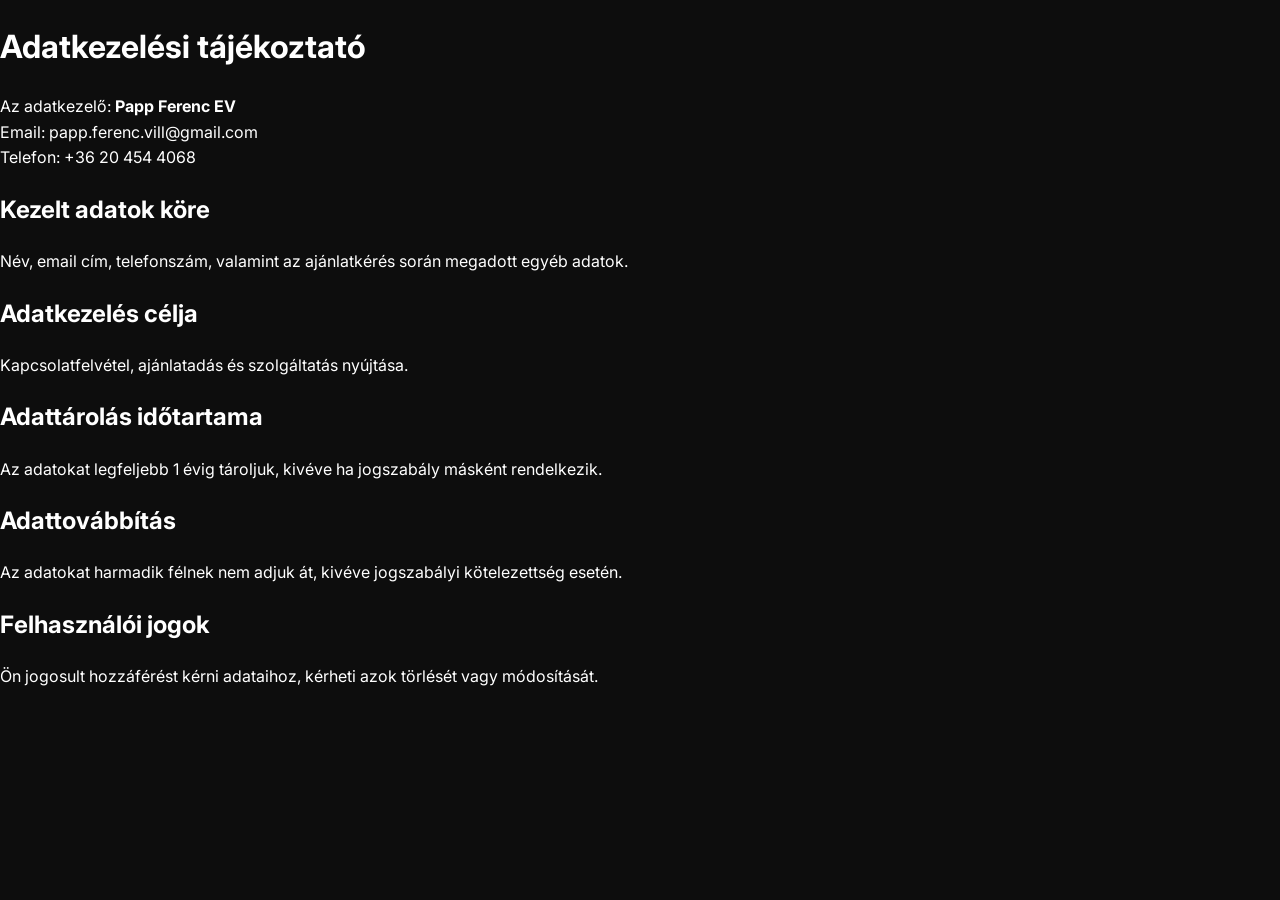
==== adatkezeles.html @ 96ec867a "Enhance adatkezeles.html with meta tags and styles Added viewport and author meta tags, and linked s" ====
<!DOCTYPE html>
<html lang="hu">
<head>
  <meta charset="UTF-8">
  <meta name="viewport" content="width=device-width, initial-scale=1.0">
  <meta name="robots" content="index, follow">
  <meta name="author" content="Papp Ferenc EV">
  <link rel="stylesheet" href="assets/style.css">
</head>

<body class="bg-black text-white p-6 max-w-4xl mx-auto">

<h1 class="text-2xl text-orange-500 mb-4">Adatkezelési tájékoztató</h1>

<p class="mb-4">
Az adatkezelő: <strong>Papp Ferenc EV</strong><br>
Email: papp.ferenc.vill@gmail.com<br>
Telefon: +36 20 454 4068
</p>

<h2 class="text-xl mt-6 mb-2">Kezelt adatok köre</h2>
<p class="mb-4">
Név, email cím, telefonszám, valamint az ajánlatkérés során megadott egyéb adatok.
</p>

<h2 class="text-xl mt-6 mb-2">Adatkezelés célja</h2>
<p class="mb-4">
Kapcsolatfelvétel, ajánlatadás és szolgáltatás nyújtása.
</p>

<h2 class="text-xl mt-6 mb-2">Adattárolás időtartama</h2>
<p class="mb-4">
Az adatokat legfeljebb 1 évig tároljuk, kivéve ha jogszabály másként rendelkezik.
</p>

<h2 class="text-xl mt-6 mb-2">Adattovábbítás</h2>
<p class="mb-4">
Az adatokat harmadik félnek nem adjuk át, kivéve jogszabályi kötelezettség esetén.
</p>

<h2 class="text-xl mt-6 mb-2">Felhasználói jogok</h2>
<p class="mb-4">
Ön jogosult hozzáférést kérni adataihoz, kérheti azok törlését vagy módosítását.
</p>

</body>
</html>
---- assets/style.css ----
@import url('https://fonts.googleapis.com/css2?family=Inter:wght@300;400;600;700&display=swap');

:root {
  --bg: #0d0d0d;
  --panel: #111111;
  --panel-2: #1f1f1f;
  --border: #2a2a2a;
  --text: #ffffff;
  --muted: #b3b3b3;
  --primary: #ff6a00;
  --primary-hover: #e55f00;
  --success: #22c55e;
  --danger: #ef4444;
}

* {
  box-sizing: border-box;
}

html {
  scroll-behavior: smooth;
}

body {
  margin: 0;
  font-family: 'Inter', sans-serif;
  background: var(--bg);
  color: var(--text);
  line-height: 1.6;
}

a {
  color: inherit;
  text-decoration: none;
  transition: 0.2s ease;
}

a:hover {
  color: var(--primary);
}

img {
  max-width: 100%;
  display: block;
}

.container {
  width: min(1100px, 92%);
  margin: 0 auto;
}

.topbar {
  background: #000;
  border-bottom: 1px solid var(--border);
  font-size: 14px;
  padding: 10px 0;
}

.topbar-inner {
  display: flex;
  justify-content: space-between;
  gap: 12px;
  align-items: center;
}

.navbar {
  position: sticky;
  top: 0;
  z-index: 1000;
  background: var(--panel);
  border-bottom: 1px solid var(--border);
  transition: 0.3s ease;
}

.navbar.scrolled {
  box-shadow: 0 8px 24px rgba(0,0,0,0.35);
}

.nav-inner {
  display: flex;
  align-items: center;
  justify-content: space-between;
  padding: 16px 0;
}

.logo {
  color: var(--primary);
  font-weight: 700;
  font-size: 20px;
}

.desktop-menu {
  display: flex;
  gap: 22px;
  align-items: center;
}

.desktop-menu a.active {
  color: var(--primary);
  font-weight: 600;
}

.mobile-toggle {
  display: none;
  font-size: 28px;
  background: none;
  border: none;
  color: var(--text);
  cursor: pointer;
}

.mobile-menu {
  display: none;
  flex-direction: column;
  gap: 14px;
  padding: 16px 0 22px;
  border-top: 1px solid var(--border);
}

.mobile-menu.open {
  display: flex;
}

.mobile-menu a.active {
  color: var(--primary);
  font-weight: 600;
}

.btn {
  display: inline-block;
  padding: 12px 20px;
  border-radius: 10px;
  font-weight: 600;
  transition: 0.2s ease;
  cursor: pointer;
  border: none;
}

.btn-primary {
  background: var(--primary);
  color: #fff;
}

.btn-primary:hover {
  background: var(--primary-hover);
  color: #fff;
}

.btn-outline {
  border: 1px solid var(--primary);
  color: #fff;
}

.btn-outline:hover {
  background: rgba(255,106,0,0.08);
  color: #fff;
}

.hero {
  padding: 60px 0;
  text-align: center;
}

.hero h1 {
  font-size: clamp(32px, 6vw, 56px);
  line-height: 1.1;
  margin: 0 0 16px;
  color: var(--primary);
}

.hero p {
  color: var(--muted);
  max-width: 760px;
  margin: 0 auto 24px;
}

.section {
  padding: 48px 0;
}

.section-title {
  font-size: clamp(26px, 4vw, 38px);
  margin: 0 0 18px;
  color: var(--primary);
}

.section-subtitle {
  color: var(--muted);
  margin: 0 0 24px;
}

.grid-3 {
  display: grid;
  grid-template-columns: repeat(3, 1fr);
  gap: 20px;
}

.grid-2 {
  display: grid;
  grid-template-columns: repeat(2, 1fr);
  gap: 20px;
}

.card {
  background: var(--panel-2);
  border: 1px solid var(--border);
  border-radius: 16px;
  padding: 22px;
  transition: 0.25s ease;
}

.card:hover {
  transform: translateY(-4px);
}

.card h3 {
  margin-top: 0;
  margin-bottom: 10px;
}

.card p {
  color: var(--muted);
  margin: 0;
}

.cta-box {
  background: var(--panel);
  border: 1px solid var(--border);
  border-radius: 20px;
  padding: 28px;
  text-align: center;
}

.embed-map {
  width: 100%;
  min-height: 340px;
  border: 0;
  border-radius: 18px;
}

.form-wrap {
  background: var(--panel);
  border: 1px solid var(--border);
  border-radius: 20px;
  padding: 28px;
}

.form-grid-2 {
  display: grid;
  grid-template-columns: repeat(2, 1fr);
  gap: 16px;
}

label {
  display: block;
  font-size: 14px;
  margin-bottom: 8px;
  color: #d1d1d1;
}

input, select, textarea {
  width: 100%;
  padding: 14px;
  background: #000;
  border: 1px solid #333;
  border-radius: 12px;
  color: #fff;
  font-family: inherit;
  font-size: 15px;
}

input:focus, select:focus, textarea:focus {
  outline: none;
  border-color: var(--primary);
  box-shadow: 0 0 0 1px var(--primary);
}

textarea {
  min-height: 140px;
  resize: vertical;
}

.helper {
  font-size: 12px;
  color: #8f8f8f;
  margin-top: 6px;
}

.notice {
  margin-top: 18px;
  padding: 18px;
  border-radius: 16px;
  border: 1px solid transparent;
  display: none;
}

.notice.success {
  background: rgba(34,197,94,0.08);
  border-color: rgba(34,197,94,0.35);
  color: #bbf7d0;
}

.notice.error {
  background: rgba(239,68,68,0.08);
  border-color: rgba(239,68,68,0.35);
  color: #fecaca;
}

.footer {
  margin-top: 40px;
  background: #000;
  border-top: 1px solid var(--border);
  padding: 28px 0;
  color: #9f9f9f;
  font-size: 14px;
}

.footer-inner {
  display: flex;
  justify-content: space-between;
  gap: 16px;
  flex-wrap: wrap;
}

.footer-links {
  display: flex;
  gap: 18px;
  flex-wrap: wrap;
}

.floating-call {
  position: fixed;
  right: 18px;
  bottom: 18px;
  width: 58px;
  height: 58px;
  border-radius: 999px;
  background: var(--primary);
  color: #fff;
  display: none;
  align-items: center;
  justify-content: center;
  font-size: 24px;
  z-index: 1200;
  box-shadow: 0 8px 20px rgba(0,0,0,0.35);
}

.cookie-banner {
  position: fixed;
  left: 0;
  right: 0;
  bottom: 0;
  background: #000;
  border-top: 1px solid var(--border);
  padding: 18px;
  z-index: 1300;
  display: none;
}

.cookie-inner {
  width: min(1100px, 92%);
  margin: 0 auto;
  display: flex;
  justify-content: space-between;
  gap: 18px;
  align-items: center;
  flex-wrap: wrap;
}

.cookie-actions {
  display: flex;
  gap: 10px;
  flex-wrap: wrap;
}

.cookie-modal {
  position: fixed;
  inset: 0;
  background: rgba(0,0,0,0.75);
  display: none;
  align-items: center;
  justify-content: center;
  z-index: 1400;
  padding: 18px;
}

.cookie-modal.open {
  display: flex;
}

.cookie-modal-box {
  width: min(480px, 100%);
  background: var(--panel);
  border: 1px solid var(--border);
  border-radius: 18px;
  padding: 24px;
}

.accordion-item {
  background: var(--panel-2);
  border: 1px solid var(--border);
  border-radius: 16px;
  overflow: hidden;
  margin-bottom: 14px;
}

.accordion-trigger {
  width: 100%;
  text-align: left;
  background: transparent;
  color: #fff;
  border: none;
  padding: 18px 20px;
  font-size: 17px;
  font-weight: 600;
  cursor: pointer;
}

.accordion-content {
  display: none;
  padding: 0 20px 18px;
  color: var(--muted);
}

.accordion-item.open .accordion-content {
  display: block;
}

.article {
  width: min(850px, 92%);
  margin: 0 auto;
  padding: 42px 0;
}

.article h1, .article h2 {
  color: var(--primary);
}

.fade-in {
  opacity: 0;
  transform: translateY(18px);
  transition: 0.6s ease;
}

.fade-in.visible {
  opacity: 1;
  transform: translateY(0);
}

@media (max-width: 900px) {
  .grid-3, .grid-2, .form-grid-2 {
    grid-template-columns: 1fr;
  }

  .desktop-menu {
    display: none;
  }

  .mobile-toggle {
    display: inline-block;
  }

  .floating-call {
    display: flex;
  }

  .topbar-inner,
  .footer-inner {
    flex-direction: column;
    align-items: flex-start;
  }
}
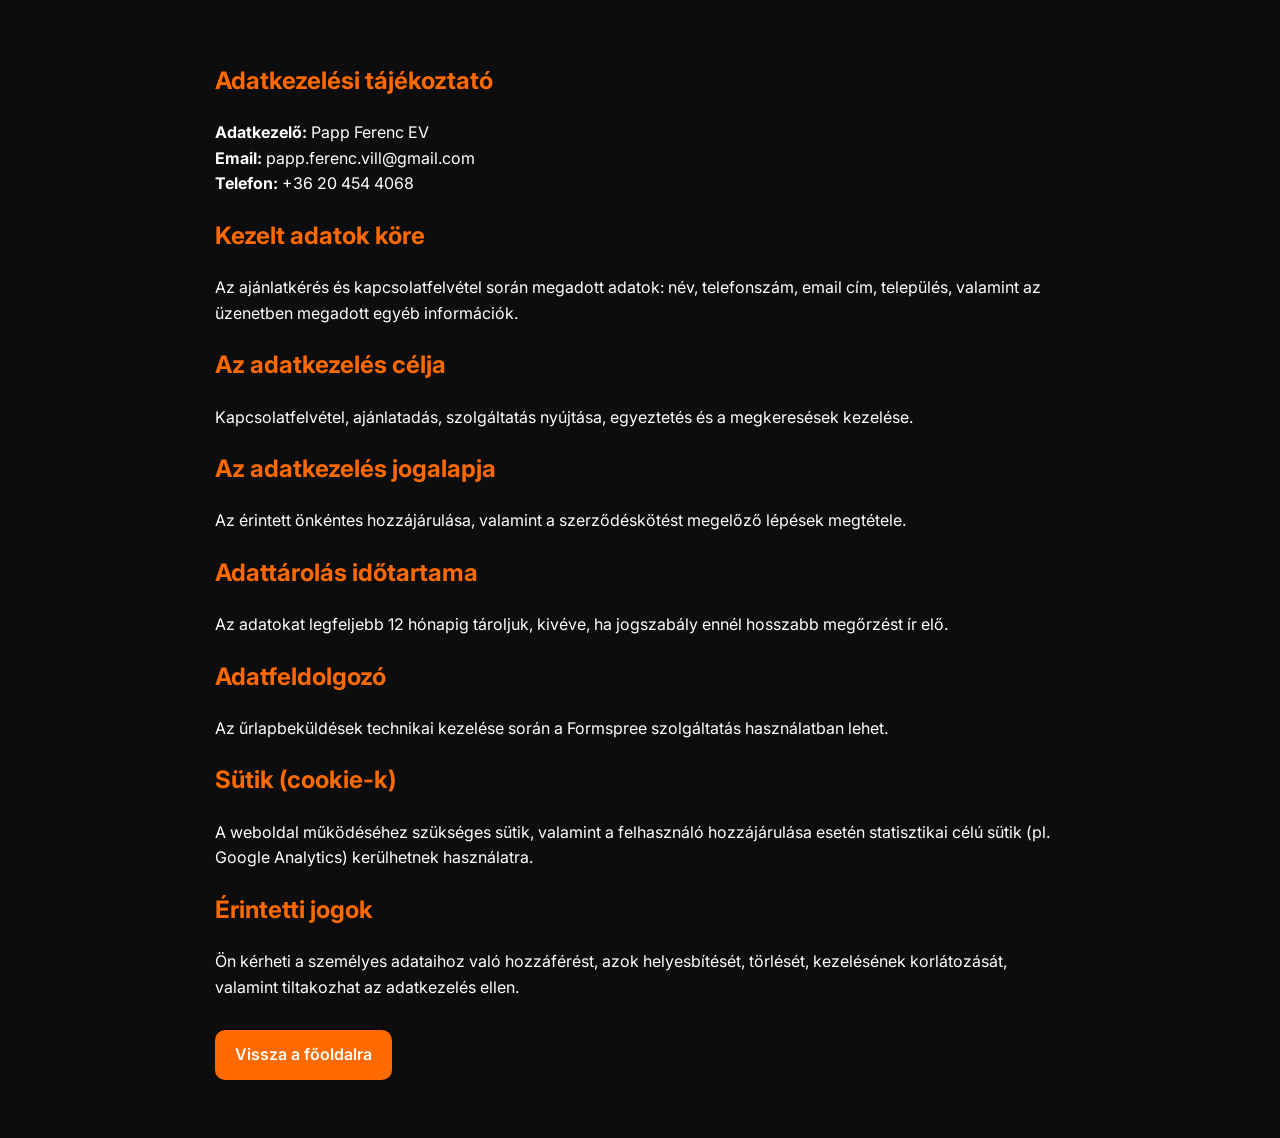
==== commit 64a2f16e: "Add files via upload" ====
--- a/adatkezeles.html
+++ b/adatkezeles.html
@@ -1,47 +1,44 @@
 <!DOCTYPE html>
 <html lang="hu">
 <head>
-  <meta charset="UTF-8">
-  <meta name="viewport" content="width=device-width, initial-scale=1.0">
-  <meta name="robots" content="index, follow">
-  <meta name="author" content="Papp Ferenc EV">
+  <meta charset="UTF-8"><meta name="viewport" content="width=device-width, initial-scale=1.0">
+  <title>Adatkezelési tájékoztató - Papp Ferenc EV</title>
+  <meta name="robots" content="index, follow"><meta name="author" content="Papp Ferenc EV">
   <link rel="stylesheet" href="assets/style.css">
 </head>
+<body>
 
-<body class="bg-black text-white p-6 max-w-4xl mx-auto">
+<section class="article">
+  <h1>Adatkezelési tájékoztató</h1>
 
-<h1 class="text-2xl text-orange-500 mb-4">Adatkezelési tájékoztató</h1>
+  <p><strong>Adatkezelő:</strong> Papp Ferenc EV<br>
+  <strong>Email:</strong> papp.ferenc.vill@gmail.com<br>
+  <strong>Telefon:</strong> +36 20 454 4068</p>
 
-<p class="mb-4">
-Az adatkezelő: <strong>Papp Ferenc EV</strong><br>
-Email: papp.ferenc.vill@gmail.com<br>
-Telefon: +36 20 454 4068
-</p>
+  <h2>Kezelt adatok köre</h2>
+  <p>Az ajánlatkérés és kapcsolatfelvétel során megadott adatok: név, telefonszám, email cím, település, valamint az üzenetben megadott egyéb információk.</p>
 
-<h2 class="text-xl mt-6 mb-2">Kezelt adatok köre</h2>
-<p class="mb-4">
-Név, email cím, telefonszám, valamint az ajánlatkérés során megadott egyéb adatok.
-</p>
+  <h2>Az adatkezelés célja</h2>
+  <p>Kapcsolatfelvétel, ajánlatadás, szolgáltatás nyújtása, egyeztetés és a megkeresések kezelése.</p>
 
-<h2 class="text-xl mt-6 mb-2">Adatkezelés célja</h2>
-<p class="mb-4">
-Kapcsolatfelvétel, ajánlatadás és szolgáltatás nyújtása.
-</p>
+  <h2>Az adatkezelés jogalapja</h2>
+  <p>Az érintett önkéntes hozzájárulása, valamint a szerződéskötést megelőző lépések megtétele.</p>
 
-<h2 class="text-xl mt-6 mb-2">Adattárolás időtartama</h2>
-<p class="mb-4">
-Az adatokat legfeljebb 1 évig tároljuk, kivéve ha jogszabály másként rendelkezik.
-</p>
+  <h2>Adattárolás időtartama</h2>
+  <p>Az adatokat legfeljebb 12 hónapig tároljuk, kivéve, ha jogszabály ennél hosszabb megőrzést ír elő.</p>
 
-<h2 class="text-xl mt-6 mb-2">Adattovábbítás</h2>
-<p class="mb-4">
-Az adatokat harmadik félnek nem adjuk át, kivéve jogszabályi kötelezettség esetén.
-</p>
+  <h2>Adatfeldolgozó</h2>
+  <p>Az űrlapbeküldések technikai kezelése során a Formspree szolgáltatás használatban lehet.</p>
 
-<h2 class="text-xl mt-6 mb-2">Felhasználói jogok</h2>
-<p class="mb-4">
-Ön jogosult hozzáférést kérni adataihoz, kérheti azok törlését vagy módosítását.
-</p>
+  <h2>Sütik (cookie-k)</h2>
+  <p>A weboldal működéséhez szükséges sütik, valamint a felhasználó hozzájárulása esetén statisztikai célú sütik (pl. Google Analytics) kerülhetnek használatra.</p>
 
+  <h2>Érintetti jogok</h2>
+  <p>Ön kérheti a személyes adataihoz való hozzáférést, azok helyesbítését, törlését, kezelésének korlátozását, valamint tiltakozhat az adatkezelés ellen.</p>
+
+  <p style="margin-top:30px;"><a href="index.html" class="btn btn-primary">Vissza a főoldalra</a></p>
+</section>
+
+<script src="assets/main.js"></script>
 </body>
-</html>
+</html>
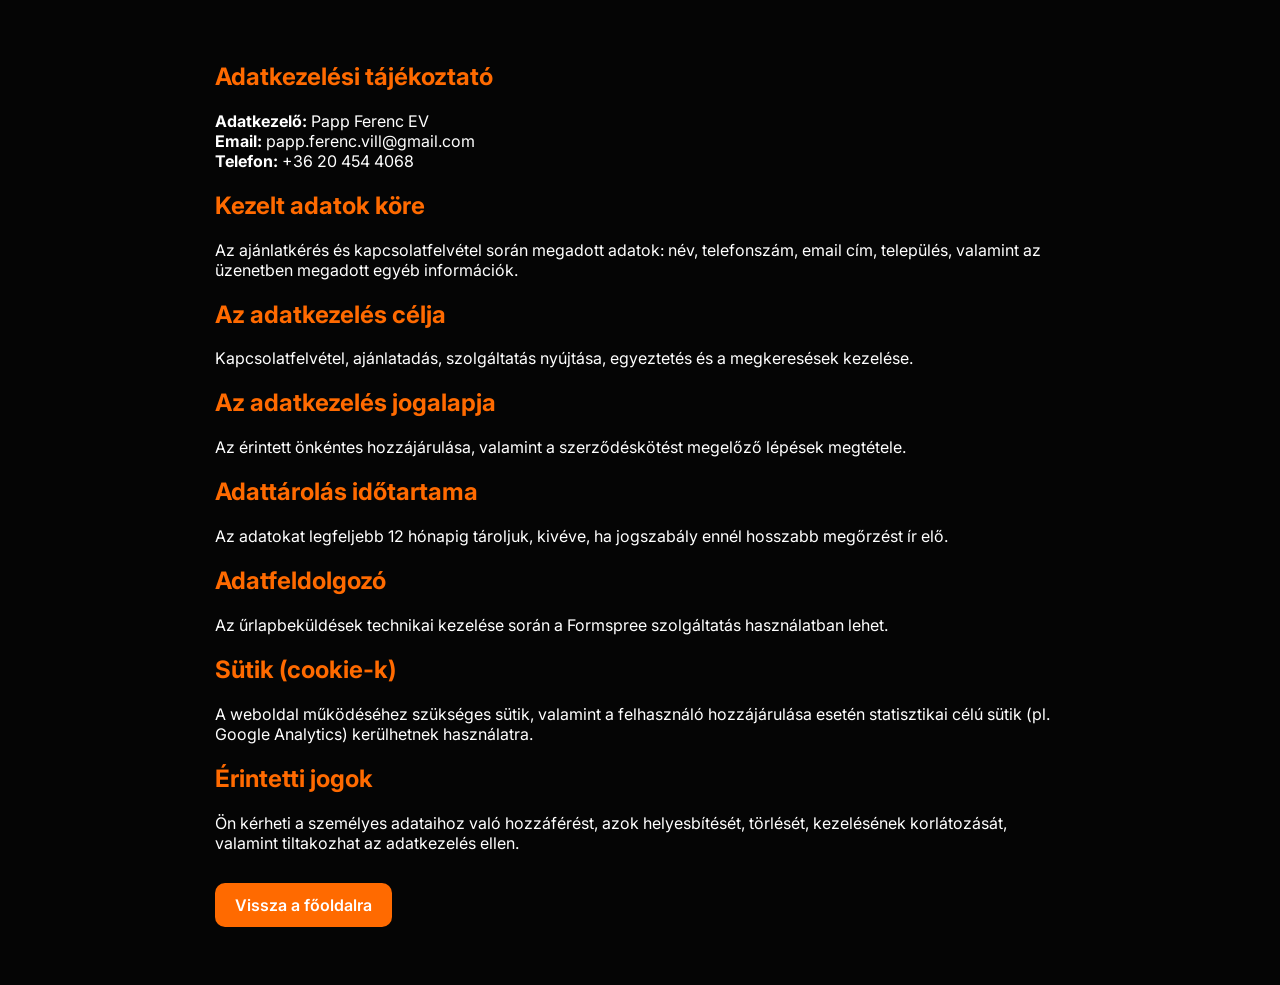
==== commit 00d2a183: "Update adatkezeles.html" ====
--- a/adatkezeles.html
+++ b/adatkezeles.html
@@ -4,7 +4,8 @@
   <meta charset="UTF-8"><meta name="viewport" content="width=device-width, initial-scale=1.0">
   <title>Adatkezelési tájékoztató - Papp Ferenc EV</title>
   <meta name="robots" content="index, follow"><meta name="author" content="Papp Ferenc EV">
-  <link rel="stylesheet" href="assets/style.css">
+  <link rel="stylesheet" href="assets/style.css">
+    <link rel="canonical" href="https://SAJATDOMAIN.HU/">
 </head>
 <body>
 
--- a/assets/style.css
+++ b/assets/style.css
@@ -24,9 +24,27 @@
 body {
   margin: 0;
   font-family: 'Inter', sans-serif;
-  background: var(--bg);
-  color: var(--text);
-  line-height: 1.6;
+  background: #050505;
+  color: #ffffff;
+  position: relative;
+}
+
+/* TELJES OLDAL HÁTTÉRKÉP */
+.site-background {
+  position: fixed;
+  inset: 0;
+  z-index: -2;
+  background: url("assets/img/villanyszereles-hatter.jpg") center center / cover no-repeat;
+  opacity: 0.20; /* EZT ÁLLÍTSD: 0.12 - 0.22 között ideális */
+}
+
+/* SÖTÉT OVERLAY A JOBB OLVASHATÓSÁGÉRT */
+.site-background::after {
+  content: "";
+  position: absolute;
+  inset: 0;
+  background: rgba(0, 0, 0, 0.78); /* 0.72 - 0.82 között nagyon jó */
+  z-index: -1;
 }
 
 a {
@@ -468,5 +486,12 @@
   .footer-inner {
     flex-direction: column;
     align-items: flex-start;
-  }
-}
+  }
+  
+  @media (max-width: 600px) {
+  .topbar-contact-email {
+    display: none;
+  }
+}
+
+}
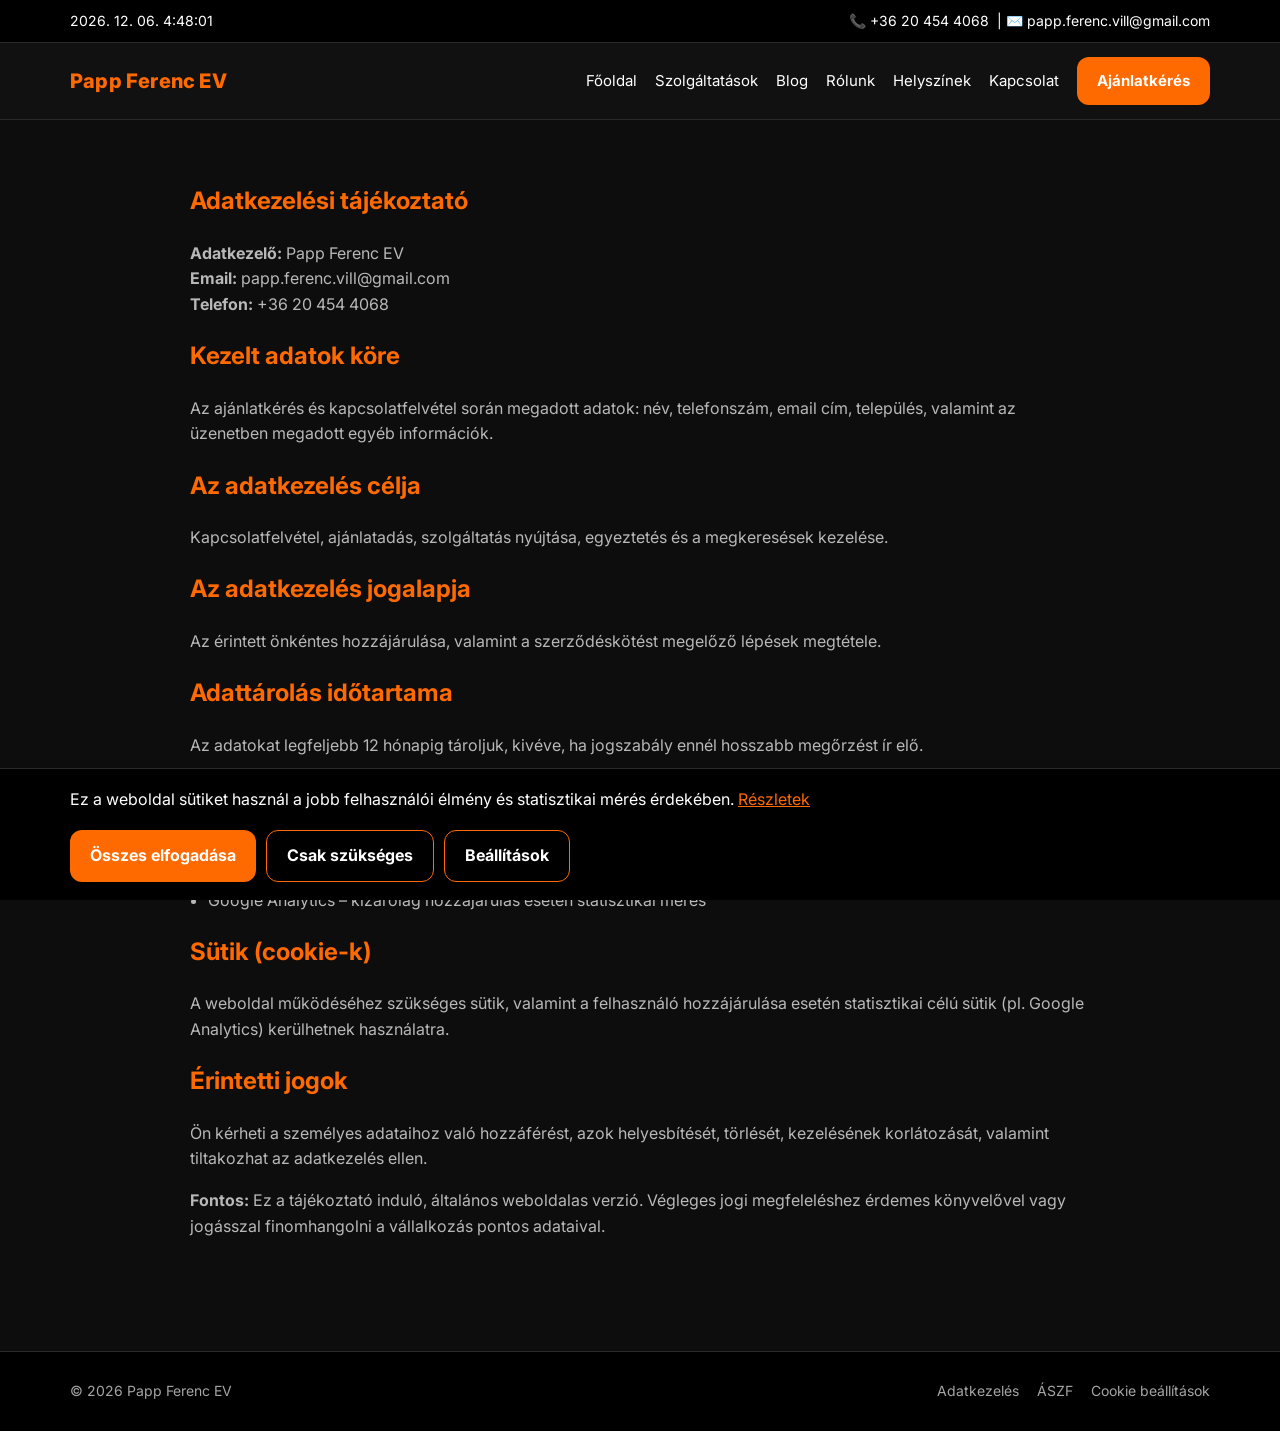
==== commit e01857d7: "Update adatkezeles.html" ====
--- a/adatkezeles.html
+++ b/adatkezeles.html
@@ -1,45 +1,129 @@
-<!DOCTYPE html>
-<html lang="hu">
-<head>
-  <meta charset="UTF-8"><meta name="viewport" content="width=device-width, initial-scale=1.0">
-  <title>Adatkezelési tájékoztató - Papp Ferenc EV</title>
-  <meta name="robots" content="index, follow"><meta name="author" content="Papp Ferenc EV">
+<!DOCTYPE html>
+<html lang="hu">
+<head>
+  <meta charset="UTF-8">
+  <meta name="viewport" content="width=device-width, initial-scale=1.0">
+  <title>Adatkezelési tájékoztató - Papp Ferenc EV</title>
+  <meta name="robots" content="index, follow">
+  <meta name="author" content="Papp Ferenc EV">
+  <link rel="canonical" href="https://SAJATDOMAIN.HU/adatkezeles.html">
+  <link rel="icon" type="image/png" href="assets/favicon.png">
   <link rel="stylesheet" href="assets/style.css">
-    <link rel="canonical" href="https://SAJATDOMAIN.HU/">
-</head>
-<body>
-
-<section class="article">
-  <h1>Adatkezelési tájékoztató</h1>
-
-  <p><strong>Adatkezelő:</strong> Papp Ferenc EV<br>
-  <strong>Email:</strong> papp.ferenc.vill@gmail.com<br>
-  <strong>Telefon:</strong> +36 20 454 4068</p>
-
-  <h2>Kezelt adatok köre</h2>
-  <p>Az ajánlatkérés és kapcsolatfelvétel során megadott adatok: név, telefonszám, email cím, település, valamint az üzenetben megadott egyéb információk.</p>
-
-  <h2>Az adatkezelés célja</h2>
-  <p>Kapcsolatfelvétel, ajánlatadás, szolgáltatás nyújtása, egyeztetés és a megkeresések kezelése.</p>
-
-  <h2>Az adatkezelés jogalapja</h2>
-  <p>Az érintett önkéntes hozzájárulása, valamint a szerződéskötést megelőző lépések megtétele.</p>
-
-  <h2>Adattárolás időtartama</h2>
-  <p>Az adatokat legfeljebb 12 hónapig tároljuk, kivéve, ha jogszabály ennél hosszabb megőrzést ír elő.</p>
-
-  <h2>Adatfeldolgozó</h2>
-  <p>Az űrlapbeküldések technikai kezelése során a Formspree szolgáltatás használatban lehet.</p>
-
-  <h2>Sütik (cookie-k)</h2>
-  <p>A weboldal működéséhez szükséges sütik, valamint a felhasználó hozzájárulása esetén statisztikai célú sütik (pl. Google Analytics) kerülhetnek használatra.</p>
-
-  <h2>Érintetti jogok</h2>
-  <p>Ön kérheti a személyes adataihoz való hozzáférést, azok helyesbítését, törlését, kezelésének korlátozását, valamint tiltakozhat az adatkezelés ellen.</p>
-
-  <p style="margin-top:30px;"><a href="index.html" class="btn btn-primary">Vissza a főoldalra</a></p>
-</section>
-
-<script src="assets/main.js"></script>
-</body>
+</head>
+<body>
+
+<header class="topbar">
+  <div class="container topbar-inner">
+    <div id="datetime"></div>
+    <div class="topbar-contact">
+      <span>📞 <a href="tel:+36204544068">+36 20 454 4068</a></span>
+      <span class="topbar-contact-email">| ✉️ <a href="mailto:papp.ferenc.vill@gmail.com">papp.ferenc.vill@gmail.com</a></span>
+    </div>
+  </div>
+</header>
+
+<nav class="navbar" id="navbar">
+  <div class="container nav-inner">
+    <a href="index.html" class="logo">Papp Ferenc EV</a>
+    <div class="desktop-menu">
+      <a href="index.html">Főoldal</a>
+      <a href="szolgaltatasok.html">Szolgáltatások</a>
+      <a href="blog.html">Blog</a>
+      <a href="rolunk.html">Rólunk</a>
+      <a href="helyszinek.html">Helyszínek</a>
+      <a href="kapcsolat.html">Kapcsolat</a>
+      <a href="ajanlatkeres.html" class="btn btn-primary">Ajánlatkérés</a>
+    </div>
+    <button class="mobile-toggle" id="mobileToggle" aria-label="Menü megnyitása" aria-expanded="false">☰</button>
+  </div>
+  <div class="container mobile-menu" id="mobileMenu">
+    <a href="index.html">Főoldal</a>
+    <a href="szolgaltatasok.html">Szolgáltatások</a>
+    <a href="blog.html">Blog</a>
+    <a href="rolunk.html">Rólunk</a>
+    <a href="helyszinek.html">Helyszínek</a>
+    <a href="kapcsolat.html">Kapcsolat</a>
+    <a href="ajanlatkeres.html">Ajánlatkérés</a>
+  </div>
+</nav>
+
+<section class="article">
+  <h1>Adatkezelési tájékoztató</h1>
+
+  <p><strong>Adatkezelő:</strong> Papp Ferenc EV<br>
+  <strong>Email:</strong> papp.ferenc.vill@gmail.com<br>
+  <strong>Telefon:</strong> +36 20 454 4068</p>
+
+  <h2>Kezelt adatok köre</h2>
+  <p>Az ajánlatkérés és kapcsolatfelvétel során megadott adatok: név, telefonszám, email cím, település, valamint az üzenetben megadott egyéb információk.</p>
+
+  <h2>Az adatkezelés célja</h2>
+  <p>Kapcsolatfelvétel, ajánlatadás, szolgáltatás nyújtása, egyeztetés és a megkeresések kezelése.</p>
+
+  <h2>Az adatkezelés jogalapja</h2>
+  <p>Az érintett önkéntes hozzájárulása, valamint a szerződéskötést megelőző lépések megtétele.</p>
+
+  <h2>Adattárolás időtartama</h2>
+  <p>Az adatokat legfeljebb 12 hónapig tároljuk, kivéve, ha jogszabály ennél hosszabb megőrzést ír elő.</p>
+
+  <h2>Adatfeldolgozók és technikai szolgáltatók</h2>
+  <ul>
+    <li>Formspree – az űrlapbeküldések technikai kezelése</li>
+    <li>Netlify – a weboldal tárhelye / kiszolgálása</li>
+    <li>Google Analytics – kizárólag hozzájárulás esetén statisztikai mérés</li>
+  </ul>
+
+  <h2>Sütik (cookie-k)</h2>
+  <p>A weboldal működéséhez szükséges sütik, valamint a felhasználó hozzájárulása esetén statisztikai célú sütik (pl. Google Analytics) kerülhetnek használatra.</p>
+
+  <h2>Érintetti jogok</h2>
+  <p>Ön kérheti a személyes adataihoz való hozzáférést, azok helyesbítését, törlését, kezelésének korlátozását, valamint tiltakozhat az adatkezelés ellen.</p>
+
+  <p><strong>Fontos:</strong> Ez a tájékoztató induló, általános weboldalas verzió. Végleges jogi megfeleléshez érdemes könyvelővel vagy jogásszal finomhangolni a vállalkozás pontos adataival.</p>
+</section>
+
+<footer class="footer">
+  <div class="container footer-inner">
+    <div>© 2026 Papp Ferenc EV</div>
+    <div class="footer-links">
+      <a href="adatkezeles.html">Adatkezelés</a>
+      <a href="aszf.html">ÁSZF</a>
+      <a href="#" onclick="openCookieSettings(); return false;">Cookie beállítások</a>
+    </div>
+  </div>
+</footer>
+
+<a href="tel:+36204544068" class="floating-call" aria-label="Hívás">📞</a>
+
+<div class="cookie-banner" id="cookieBanner">
+  <div class="cookie-inner">
+    <div>
+      Ez a weboldal sütiket használ a jobb felhasználói élmény és statisztikai mérés érdekében.
+      <a href="adatkezeles.html" style="color:#ff6a00;text-decoration:underline;">Részletek</a>
+    </div>
+    <div class="cookie-actions">
+      <button class="btn btn-primary" onclick="acceptAllCookies()">Összes elfogadása</button>
+      <button class="btn btn-outline" onclick="acceptNecessaryCookies()">Csak szükséges</button>
+      <button class="btn btn-outline" onclick="openCookieSettings()">Beállítások</button>
+    </div>
+  </div>
+</div>
+
+<div class="cookie-modal" id="cookieModal">
+  <div class="cookie-modal-box">
+    <h2 class="section-title" style="font-size:28px; margin-bottom:10px;">Cookie beállítások</h2>
+    <div style="display:flex; justify-content:space-between; margin-bottom:12px;">
+      <span>Szükséges</span>
+      <input type="checkbox" checked disabled>
+    </div>
+    <div style="display:flex; justify-content:space-between; margin-bottom:20px;">
+      <span>Statisztikai (Google Analytics)</span>
+      <input type="checkbox" id="analyticsConsent">
+    </div>
+    <button class="btn btn-primary" style="width:100%;" onclick="saveCookieSettings()">Mentés</button>
+  </div>
+</div>
+
+<script src="assets/main.js"></script>
+</body>
 </html>
--- a/assets/style.css
+++ b/assets/style.css
@@ -1,497 +1,622 @@
-@import url('https://fonts.googleapis.com/css2?family=Inter:wght@300;400;600;700&display=swap');
-
-:root {
-  --bg: #0d0d0d;
-  --panel: #111111;
-  --panel-2: #1f1f1f;
-  --border: #2a2a2a;
-  --text: #ffffff;
-  --muted: #b3b3b3;
-  --primary: #ff6a00;
-  --primary-hover: #e55f00;
-  --success: #22c55e;
-  --danger: #ef4444;
-}
-
-* {
-  box-sizing: border-box;
-}
-
-html {
-  scroll-behavior: smooth;
-}
-
-body {
-  margin: 0;
-  font-family: 'Inter', sans-serif;
-  background: #050505;
-  color: #ffffff;
-  position: relative;
-}
-
-/* TELJES OLDAL HÁTTÉRKÉP */
-.site-background {
-  position: fixed;
-  inset: 0;
-  z-index: -2;
-  background: url("assets/img/villanyszereles-hatter.jpg") center center / cover no-repeat;
-  opacity: 0.20; /* EZT ÁLLÍTSD: 0.12 - 0.22 között ideális */
-}
-
-/* SÖTÉT OVERLAY A JOBB OLVASHATÓSÁGÉRT */
-.site-background::after {
-  content: "";
-  position: absolute;
-  inset: 0;
-  background: rgba(0, 0, 0, 0.78); /* 0.72 - 0.82 között nagyon jó */
-  z-index: -1;
-}
-
-a {
-  color: inherit;
-  text-decoration: none;
-  transition: 0.2s ease;
-}
-
-a:hover {
-  color: var(--primary);
-}
-
-img {
-  max-width: 100%;
-  display: block;
-}
-
-.container {
-  width: min(1100px, 92%);
-  margin: 0 auto;
-}
-
-.topbar {
-  background: #000;
-  border-bottom: 1px solid var(--border);
-  font-size: 14px;
-  padding: 10px 0;
-}
-
-.topbar-inner {
-  display: flex;
-  justify-content: space-between;
-  gap: 12px;
-  align-items: center;
-}
-
-.navbar {
-  position: sticky;
-  top: 0;
-  z-index: 1000;
-  background: var(--panel);
-  border-bottom: 1px solid var(--border);
-  transition: 0.3s ease;
-}
-
-.navbar.scrolled {
-  box-shadow: 0 8px 24px rgba(0,0,0,0.35);
-}
-
-.nav-inner {
-  display: flex;
-  align-items: center;
-  justify-content: space-between;
-  padding: 16px 0;
-}
-
-.logo {
-  color: var(--primary);
-  font-weight: 700;
-  font-size: 20px;
-}
-
-.desktop-menu {
-  display: flex;
-  gap: 22px;
-  align-items: center;
-}
-
-.desktop-menu a.active {
-  color: var(--primary);
-  font-weight: 600;
-}
-
-.mobile-toggle {
-  display: none;
-  font-size: 28px;
-  background: none;
-  border: none;
-  color: var(--text);
-  cursor: pointer;
-}
-
-.mobile-menu {
-  display: none;
-  flex-direction: column;
-  gap: 14px;
-  padding: 16px 0 22px;
-  border-top: 1px solid var(--border);
-}
-
-.mobile-menu.open {
-  display: flex;
-}
-
-.mobile-menu a.active {
-  color: var(--primary);
-  font-weight: 600;
-}
-
-.btn {
-  display: inline-block;
-  padding: 12px 20px;
-  border-radius: 10px;
-  font-weight: 600;
-  transition: 0.2s ease;
-  cursor: pointer;
-  border: none;
-}
-
-.btn-primary {
-  background: var(--primary);
-  color: #fff;
-}
-
-.btn-primary:hover {
-  background: var(--primary-hover);
-  color: #fff;
-}
-
-.btn-outline {
-  border: 1px solid var(--primary);
-  color: #fff;
-}
-
-.btn-outline:hover {
-  background: rgba(255,106,0,0.08);
-  color: #fff;
-}
-
-.hero {
-  padding: 60px 0;
-  text-align: center;
-}
-
-.hero h1 {
-  font-size: clamp(32px, 6vw, 56px);
-  line-height: 1.1;
-  margin: 0 0 16px;
-  color: var(--primary);
-}
-
-.hero p {
-  color: var(--muted);
-  max-width: 760px;
-  margin: 0 auto 24px;
-}
-
-.section {
-  padding: 48px 0;
-}
-
-.section-title {
-  font-size: clamp(26px, 4vw, 38px);
-  margin: 0 0 18px;
-  color: var(--primary);
-}
-
-.section-subtitle {
-  color: var(--muted);
-  margin: 0 0 24px;
-}
-
-.grid-3 {
-  display: grid;
-  grid-template-columns: repeat(3, 1fr);
-  gap: 20px;
-}
-
-.grid-2 {
-  display: grid;
-  grid-template-columns: repeat(2, 1fr);
-  gap: 20px;
-}
-
-.card {
-  background: var(--panel-2);
-  border: 1px solid var(--border);
-  border-radius: 16px;
-  padding: 22px;
-  transition: 0.25s ease;
-}
-
-.card:hover {
-  transform: translateY(-4px);
-}
-
-.card h3 {
-  margin-top: 0;
-  margin-bottom: 10px;
-}
-
-.card p {
-  color: var(--muted);
-  margin: 0;
-}
-
-.cta-box {
-  background: var(--panel);
-  border: 1px solid var(--border);
-  border-radius: 20px;
-  padding: 28px;
-  text-align: center;
-}
-
-.embed-map {
-  width: 100%;
-  min-height: 340px;
-  border: 0;
-  border-radius: 18px;
-}
-
-.form-wrap {
-  background: var(--panel);
-  border: 1px solid var(--border);
-  border-radius: 20px;
-  padding: 28px;
-}
-
-.form-grid-2 {
-  display: grid;
-  grid-template-columns: repeat(2, 1fr);
-  gap: 16px;
-}
-
-label {
-  display: block;
-  font-size: 14px;
-  margin-bottom: 8px;
-  color: #d1d1d1;
-}
-
-input, select, textarea {
-  width: 100%;
-  padding: 14px;
-  background: #000;
-  border: 1px solid #333;
-  border-radius: 12px;
-  color: #fff;
-  font-family: inherit;
-  font-size: 15px;
-}
-
-input:focus, select:focus, textarea:focus {
-  outline: none;
-  border-color: var(--primary);
-  box-shadow: 0 0 0 1px var(--primary);
-}
-
-textarea {
-  min-height: 140px;
-  resize: vertical;
-}
-
-.helper {
-  font-size: 12px;
-  color: #8f8f8f;
-  margin-top: 6px;
-}
-
-.notice {
-  margin-top: 18px;
-  padding: 18px;
-  border-radius: 16px;
-  border: 1px solid transparent;
-  display: none;
-}
-
-.notice.success {
-  background: rgba(34,197,94,0.08);
-  border-color: rgba(34,197,94,0.35);
-  color: #bbf7d0;
-}
-
-.notice.error {
-  background: rgba(239,68,68,0.08);
-  border-color: rgba(239,68,68,0.35);
-  color: #fecaca;
-}
-
-.footer {
-  margin-top: 40px;
-  background: #000;
-  border-top: 1px solid var(--border);
-  padding: 28px 0;
-  color: #9f9f9f;
-  font-size: 14px;
-}
-
-.footer-inner {
-  display: flex;
-  justify-content: space-between;
-  gap: 16px;
-  flex-wrap: wrap;
-}
-
-.footer-links {
-  display: flex;
-  gap: 18px;
-  flex-wrap: wrap;
-}
-
-.floating-call {
-  position: fixed;
-  right: 18px;
-  bottom: 18px;
-  width: 58px;
-  height: 58px;
-  border-radius: 999px;
-  background: var(--primary);
-  color: #fff;
-  display: none;
-  align-items: center;
-  justify-content: center;
-  font-size: 24px;
-  z-index: 1200;
-  box-shadow: 0 8px 20px rgba(0,0,0,0.35);
-}
-
-.cookie-banner {
-  position: fixed;
-  left: 0;
-  right: 0;
-  bottom: 0;
-  background: #000;
-  border-top: 1px solid var(--border);
-  padding: 18px;
-  z-index: 1300;
-  display: none;
-}
-
-.cookie-inner {
-  width: min(1100px, 92%);
-  margin: 0 auto;
-  display: flex;
-  justify-content: space-between;
-  gap: 18px;
-  align-items: center;
-  flex-wrap: wrap;
-}
-
-.cookie-actions {
-  display: flex;
-  gap: 10px;
-  flex-wrap: wrap;
-}
-
-.cookie-modal {
-  position: fixed;
-  inset: 0;
-  background: rgba(0,0,0,0.75);
-  display: none;
-  align-items: center;
-  justify-content: center;
-  z-index: 1400;
-  padding: 18px;
-}
-
-.cookie-modal.open {
-  display: flex;
-}
-
-.cookie-modal-box {
-  width: min(480px, 100%);
-  background: var(--panel);
-  border: 1px solid var(--border);
-  border-radius: 18px;
-  padding: 24px;
-}
-
-.accordion-item {
-  background: var(--panel-2);
-  border: 1px solid var(--border);
-  border-radius: 16px;
-  overflow: hidden;
-  margin-bottom: 14px;
-}
-
-.accordion-trigger {
-  width: 100%;
-  text-align: left;
-  background: transparent;
-  color: #fff;
-  border: none;
-  padding: 18px 20px;
-  font-size: 17px;
-  font-weight: 600;
-  cursor: pointer;
-}
-
-.accordion-content {
-  display: none;
-  padding: 0 20px 18px;
-  color: var(--muted);
-}
-
-.accordion-item.open .accordion-content {
-  display: block;
-}
-
-.article {
-  width: min(850px, 92%);
-  margin: 0 auto;
-  padding: 42px 0;
-}
-
-.article h1, .article h2 {
-  color: var(--primary);
-}
-
-.fade-in {
-  opacity: 0;
-  transform: translateY(18px);
-  transition: 0.6s ease;
-}
-
-.fade-in.visible {
-  opacity: 1;
-  transform: translateY(0);
-}
-
-@media (max-width: 900px) {
-  .grid-3, .grid-2, .form-grid-2 {
-    grid-template-columns: 1fr;
-  }
-
-  .desktop-menu {
-    display: none;
-  }
-
-  .mobile-toggle {
-    display: inline-block;
-  }
-
-  .floating-call {
-    display: flex;
-  }
-
-  .topbar-inner,
-  .footer-inner {
-    flex-direction: column;
-    align-items: flex-start;
-  }
-  
-  @media (max-width: 600px) {
+@import url('https://fonts.googleapis.com/css2?family=Inter:wght@300;400;600;700;800&display=swap');
+
+:root {
+  --bg: #0d0d0d;
+  --panel: #121212;
+  --panel-2: #1b1b1b;
+  --border: #2a2a2a;
+  --text: #ffffff;
+  --muted: #b8b8b8;
+  --primary: #ff6a00;
+  --primary-hover: #e55f00;
+  --success: #22c55e;
+  --danger: #ef4444;
+  --shadow: 0 10px 30px rgba(0,0,0,0.35);
+  --radius: 16px;
+}
+
+* {
+  box-sizing: border-box;
+}
+
+html {
+  scroll-behavior: smooth;
+}
+
+body {
+  margin: 0;
+  font-family: 'Inter', sans-serif;
+  background: var(--bg);
+  color: var(--text);
+  line-height: 1.6;
+  overflow-x: hidden;
+}
+
+a {
+  color: inherit;
+  text-decoration: none;
+  transition: color 0.2s ease, opacity 0.2s ease;
+}
+
+a:hover {
+  color: var(--primary);
+}
+
+img {
+  max-width: 100%;
+  display: block;
+}
+
+button,
+input,
+select,
+textarea {
+  font: inherit;
+}
+
+.container {
+  width: min(1140px, 92%);
+  margin: 0 auto;
+}
+
+.topbar {
+  background: #000;
+  border-bottom: 1px solid var(--border);
+  font-size: 14px;
+  padding: 10px 0;
+}
+
+.topbar-inner {
+  display: flex;
+  justify-content: space-between;
+  gap: 12px;
+  align-items: center;
+  flex-wrap: wrap;
+}
+
+.topbar-contact {
+  display: flex;
+  flex-wrap: wrap;
+  gap: 8px;
+  align-items: center;
+}
+
+.topbar-contact-email {
+  display: inline;
+}
+
+.navbar {
+  position: sticky;
+  top: 0;
+  z-index: 1000;
+  background: rgba(18, 18, 18, 0.96);
+  backdrop-filter: blur(10px);
+  border-bottom: 1px solid var(--border);
+  transition: box-shadow 0.25s ease, background 0.25s ease;
+}
+
+.navbar.scrolled {
+  box-shadow: var(--shadow);
+}
+
+.nav-inner {
+  display: flex;
+  align-items: center;
+  justify-content: space-between;
+  gap: 14px;
+  padding: 14px 0;
+}
+
+.logo {
+  color: var(--primary);
+  font-weight: 800;
+  font-size: 20px;
+  letter-spacing: 0.2px;
+}
+
+.desktop-menu {
+  display: flex;
+  gap: 18px;
+  align-items: center;
+  flex-wrap: wrap;
+}
+
+.desktop-menu a {
+  font-size: 15px;
+}
+
+.desktop-menu a.active {
+  color: var(--primary);
+  font-weight: 700;
+}
+
+.mobile-toggle {
+  display: none;
+  font-size: 28px;
+  line-height: 1;
+  background: transparent;
+  border: none;
+  color: var(--text);
+  cursor: pointer;
+  padding: 4px 6px;
+}
+
+.mobile-menu {
+  display: none;
+  flex-direction: column;
+  gap: 14px;
+  padding: 16px 0 20px;
+  border-top: 1px solid var(--border);
+}
+
+.mobile-menu.open {
+  display: flex;
+}
+
+.mobile-menu a {
+  font-size: 16px;
+}
+
+.mobile-menu a.active {
+  color: var(--primary);
+  font-weight: 700;
+}
+
+.btn {
+  display: inline-flex;
+  align-items: center;
+  justify-content: center;
+  gap: 8px;
+  padding: 12px 20px;
+  border-radius: 12px;
+  font-weight: 700;
+  transition: 0.2s ease;
+  cursor: pointer;
+  border: none;
+  text-align: center;
+}
+
+.btn:disabled {
+  opacity: 0.7;
+  cursor: not-allowed;
+}
+
+.btn-primary {
+  background: var(--primary);
+  color: #fff;
+}
+
+.btn-primary:hover {
+  background: var(--primary-hover);
+  color: #fff;
+}
+
+.btn-outline {
+  border: 1px solid var(--primary);
+  color: #fff;
+  background: transparent;
+}
+
+.btn-outline:hover {
+  background: rgba(255, 106, 0, 0.08);
+  color: #fff;
+}
+
+.hero {
+  padding: 64px 0 42px;
+  text-align: center;
+}
+
+.hero h1 {
+  font-size: clamp(32px, 6vw, 58px);
+  line-height: 1.08;
+  margin: 0 0 16px;
+  color: var(--primary);
+  font-weight: 800;
+}
+
+.hero p {
+  color: var(--muted);
+  max-width: 820px;
+  margin: 0 auto 24px;
+  font-size: clamp(16px, 2vw, 18px);
+}
+
+.section {
+  padding: 48px 0;
+}
+
+.section-tight {
+  padding: 28px 0;
+}
+
+.section-title {
+  font-size: clamp(26px, 4vw, 40px);
+  margin: 0 0 16px;
+  color: var(--primary);
+  font-weight: 800;
+  line-height: 1.15;
+}
+
+.section-subtitle {
+  color: var(--muted);
+  margin: 0 0 24px;
+  font-size: 16px;
+}
+
+.grid-3 {
+  display: grid;
+  grid-template-columns: repeat(3, 1fr);
+  gap: 20px;
+}
+
+.grid-2 {
+  display: grid;
+  grid-template-columns: repeat(2, 1fr);
+  gap: 20px;
+}
+
+.card {
+  background: var(--panel-2);
+  border: 1px solid var(--border);
+  border-radius: var(--radius);
+  padding: 22px;
+  transition: transform 0.25s ease, border-color 0.25s ease, box-shadow 0.25s ease;
+}
+
+.card:hover {
+  transform: translateY(-4px);
+  border-color: rgba(255,106,0,0.4);
+  box-shadow: 0 8px 24px rgba(0,0,0,0.22);
+}
+
+.card h3 {
+  margin: 0 0 10px;
+  font-size: 20px;
+}
+
+.card p {
+  margin: 0;
+  color: var(--muted);
+}
+
+.card ul {
+  margin: 12px 0 0;
+  padding-left: 18px;
+  color: var(--muted);
+}
+
+.cta-box {
+  background: linear-gradient(180deg, #151515 0%, #111 100%);
+  border: 1px solid var(--border);
+  border-radius: 20px;
+  padding: 28px;
+  text-align: center;
+  box-shadow: var(--shadow);
+}
+
+.embed-map {
+  width: 100%;
+  min-height: 340px;
+  border: 0;
+  border-radius: 18px;
+  background: #0a0a0a;
+}
+
+.form-wrap {
+  background: var(--panel);
+  border: 1px solid var(--border);
+  border-radius: 20px;
+  padding: 28px;
+  box-shadow: var(--shadow);
+}
+
+.form-grid-2 {
+  display: grid;
+  grid-template-columns: repeat(2, 1fr);
+  gap: 16px;
+}
+
+label {
+  display: block;
+  font-size: 14px;
+  margin-bottom: 8px;
+  color: #dddddd;
+  font-weight: 600;
+}
+
+input,
+select,
+textarea {
+  width: 100%;
+  padding: 14px;
+  background: #090909;
+  border: 1px solid #333;
+  border-radius: 12px;
+  color: #fff;
+  font-size: 15px;
+}
+
+input::placeholder,
+textarea::placeholder {
+  color: #8d8d8d;
+}
+
+input:focus,
+select:focus,
+textarea:focus {
+  outline: none;
+  border-color: var(--primary);
+  box-shadow: 0 0 0 1px var(--primary);
+}
+
+textarea {
+  min-height: 150px;
+  resize: vertical;
+}
+
+.helper {
+  font-size: 12px;
+  color: #8f8f8f;
+  margin-top: 6px;
+}
+
+.notice {
+  margin-top: 18px;
+  padding: 18px;
+  border-radius: 16px;
+  border: 1px solid transparent;
+  display: none;
+}
+
+.notice.success {
+  background: rgba(34,197,94,0.08);
+  border-color: rgba(34,197,94,0.35);
+  color: #bbf7d0;
+}
+
+.notice.error {
+  background: rgba(239,68,68,0.08);
+  border-color: rgba(239,68,68,0.35);
+  color: #fecaca;
+}
+
+.footer {
+  margin-top: 40px;
+  background: #000;
+  border-top: 1px solid var(--border);
+  padding: 28px 0;
+  color: #a5a5a5;
+  font-size: 14px;
+}
+
+.footer-inner {
+  display: flex;
+  justify-content: space-between;
+  gap: 16px;
+  flex-wrap: wrap;
+  align-items: center;
+}
+
+.footer-links {
+  display: flex;
+  gap: 18px;
+  flex-wrap: wrap;
+}
+
+.floating-call {
+  position: fixed;
+  right: 18px;
+  bottom: 18px;
+  width: 58px;
+  height: 58px;
+  border-radius: 999px;
+  background: var(--primary);
+  color: #fff;
+  display: none;
+  align-items: center;
+  justify-content: center;
+  font-size: 24px;
+  z-index: 1200;
+  box-shadow: 0 10px 24px rgba(0,0,0,0.38);
+}
+
+.cookie-banner {
+  position: fixed;
+  left: 0;
+  right: 0;
+  bottom: 0;
+  background: #000;
+  border-top: 1px solid var(--border);
+  padding: 18px;
+  z-index: 1300;
+  display: none;
+}
+
+.cookie-inner {
+  width: min(1140px, 92%);
+  margin: 0 auto;
+  display: flex;
+  justify-content: space-between;
+  gap: 18px;
+  align-items: center;
+  flex-wrap: wrap;
+}
+
+.cookie-actions {
+  display: flex;
+  gap: 10px;
+  flex-wrap: wrap;
+}
+
+.cookie-modal {
+  position: fixed;
+  inset: 0;
+  background: rgba(0,0,0,0.75);
+  display: none;
+  align-items: center;
+  justify-content: center;
+  z-index: 1400;
+  padding: 18px;
+}
+
+.cookie-modal.open {
+  display: flex;
+}
+
+.cookie-modal-box {
+  width: min(500px, 100%);
+  background: var(--panel);
+  border: 1px solid var(--border);
+  border-radius: 18px;
+  padding: 24px;
+  box-shadow: var(--shadow);
+}
+
+.accordion-item {
+  background: var(--panel-2);
+  border: 1px solid var(--border);
+  border-radius: 16px;
+  overflow: hidden;
+  margin-bottom: 14px;
+}
+
+.accordion-trigger {
+  width: 100%;
+  text-align: left;
+  background: transparent;
+  color: #fff;
+  border: none;
+  padding: 18px 20px;
+  font-size: 17px;
+  font-weight: 700;
+  cursor: pointer;
+}
+
+.accordion-content {
+  display: none;
+  padding: 0 20px 18px;
+  color: var(--muted);
+}
+
+.accordion-content ul {
+  margin-top: 0;
+}
+
+.accordion-item.open .accordion-content {
+  display: block;
+}
+
+.article {
+  width: min(900px, 92%);
+  margin: 0 auto;
+  padding: 42px 0 56px;
+}
+
+.article h1,
+.article h2 {
+  color: var(--primary);
+}
+
+.article p,
+.article li {
+  color: var(--muted);
+}
+
+.article ul {
+  padding-left: 18px;
+}
+
+.fade-in {
+  opacity: 0;
+  transform: translateY(18px);
+  transition: 0.6s ease;
+}
+
+.fade-in.visible {
+  opacity: 1;
+  transform: translateY(0);
+}
+
+.badge-row {
+  display: flex;
+  gap: 10px;
+  justify-content: center;
+  flex-wrap: wrap;
+  margin-top: 18px;
+}
+
+.badge {
+  background: rgba(255,106,0,0.08);
+  border: 1px solid rgba(255,106,0,0.25);
+  color: #ffd2b0;
+  padding: 8px 12px;
+  border-radius: 999px;
+  font-size: 13px;
+  font-weight: 700;
+}
+
+.list-clean {
+  margin: 0;
+  padding-left: 18px;
+}
+
+.text-center {
+  text-align: center;
+}
+
+.mt-16 { margin-top: 16px; }
+.mt-20 { margin-top: 20px; }
+.mt-24 { margin-top: 24px; }
+.mt-28 { margin-top: 28px; }
+.mt-32 { margin-top: 32px; }
+
+@media (max-width: 980px) {
+  .grid-3,
+  .grid-2,
+  .form-grid-2 {
+    grid-template-columns: 1fr;
+  }
+
+  .desktop-menu {
+    display: none;
+  }
+
+  .mobile-toggle {
+    display: inline-block;
+  }
+
+  .floating-call {
+    display: flex;
+  }
+
+  .topbar-inner,
+  .footer-inner {
+    flex-direction: column;
+    align-items: flex-start;
+  }
+}
+
+@media (max-width: 600px) {
   .topbar-contact-email {
     display: none;
   }
-}
-
+
+  .hero {
+    padding-top: 44px;
+  }
+
+  .form-wrap,
+  .cta-box,
+  .card {
+    padding: 18px;
+  }
+
+  .cookie-actions .btn {
+    width: 100%;
+  }
+
+  .cookie-actions {
+    width: 100%;
+  }
 }
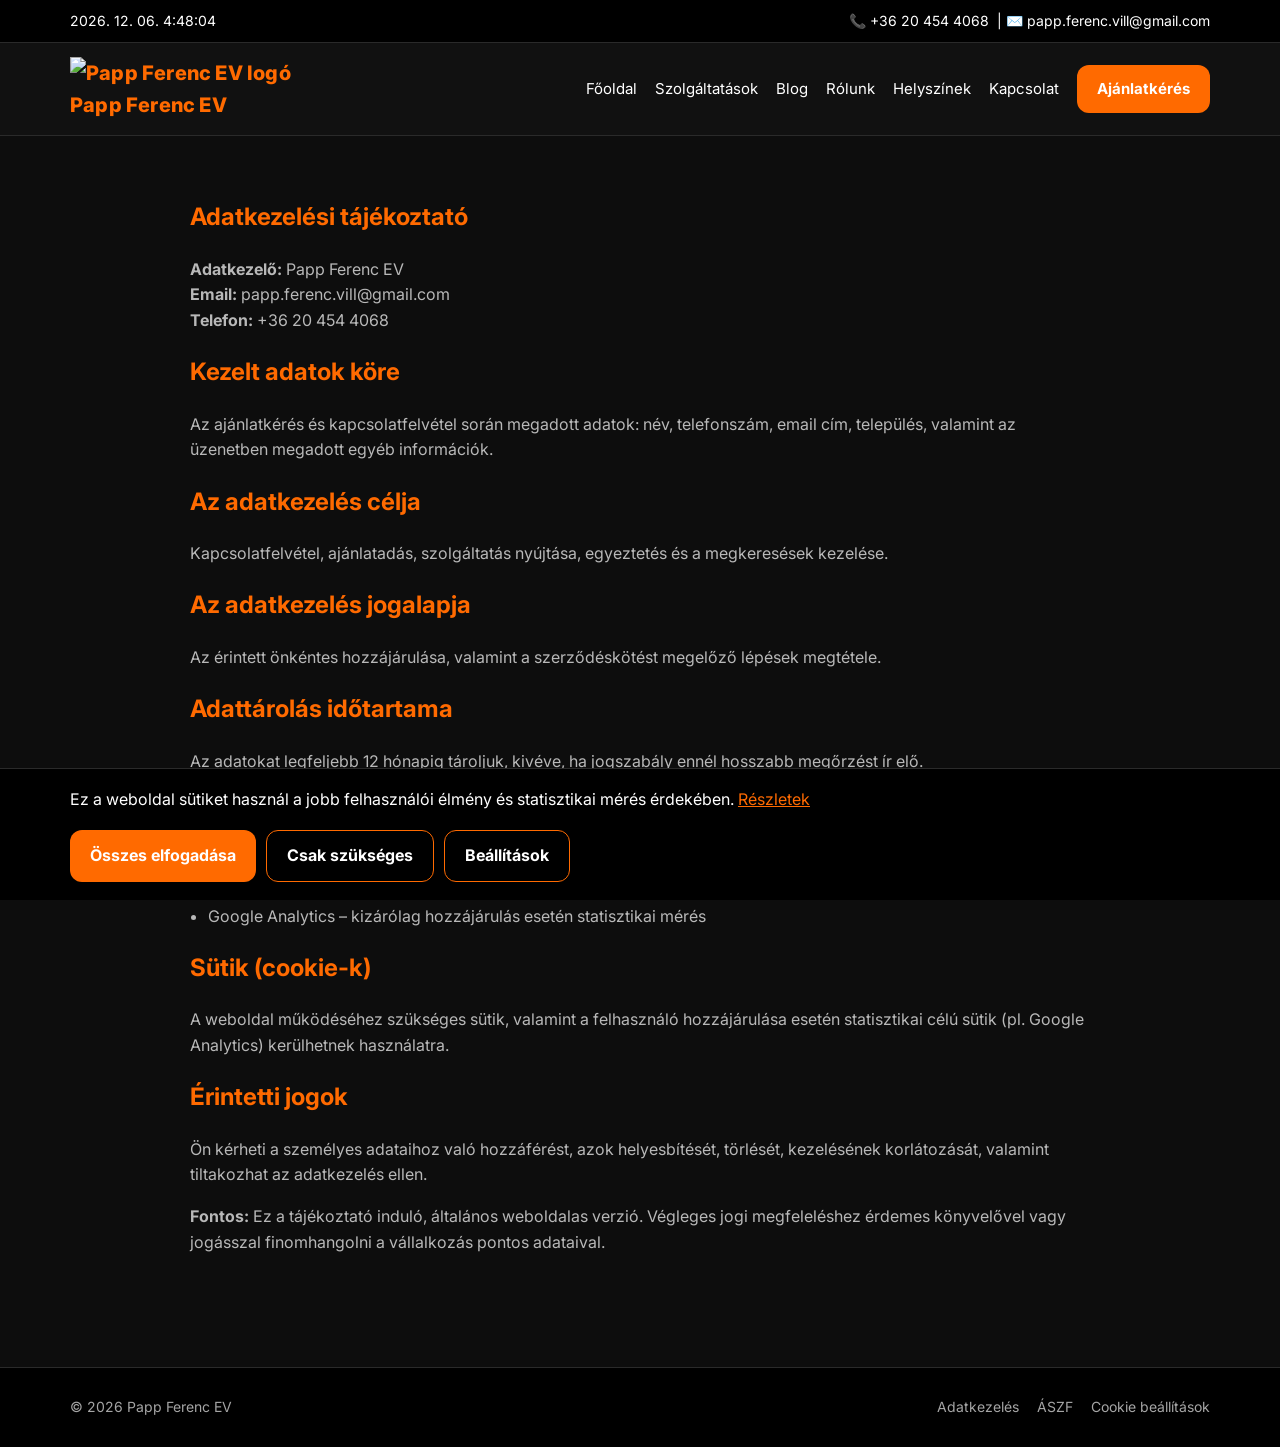
==== commit 8f3812c8: "Add files via upload" ====
--- a/adatkezeles.html
+++ b/adatkezeles.html
@@ -1,129 +1,133 @@
-<!DOCTYPE html>
-<html lang="hu">
-<head>
-  <meta charset="UTF-8">
-  <meta name="viewport" content="width=device-width, initial-scale=1.0">
-  <title>Adatkezelési tájékoztató - Papp Ferenc EV</title>
-  <meta name="robots" content="index, follow">
-  <meta name="author" content="Papp Ferenc EV">
-  <link rel="canonical" href="https://SAJATDOMAIN.HU/adatkezeles.html">
-  <link rel="icon" type="image/png" href="assets/favicon.png">
-  <link rel="stylesheet" href="assets/style.css">
-</head>
-<body>
-
-<header class="topbar">
-  <div class="container topbar-inner">
-    <div id="datetime"></div>
-    <div class="topbar-contact">
-      <span>📞 <a href="tel:+36204544068">+36 20 454 4068</a></span>
-      <span class="topbar-contact-email">| ✉️ <a href="mailto:papp.ferenc.vill@gmail.com">papp.ferenc.vill@gmail.com</a></span>
-    </div>
-  </div>
-</header>
-
-<nav class="navbar" id="navbar">
-  <div class="container nav-inner">
-    <a href="index.html" class="logo">Papp Ferenc EV</a>
-    <div class="desktop-menu">
-      <a href="index.html">Főoldal</a>
-      <a href="szolgaltatasok.html">Szolgáltatások</a>
-      <a href="blog.html">Blog</a>
-      <a href="rolunk.html">Rólunk</a>
-      <a href="helyszinek.html">Helyszínek</a>
-      <a href="kapcsolat.html">Kapcsolat</a>
-      <a href="ajanlatkeres.html" class="btn btn-primary">Ajánlatkérés</a>
-    </div>
-    <button class="mobile-toggle" id="mobileToggle" aria-label="Menü megnyitása" aria-expanded="false">☰</button>
-  </div>
-  <div class="container mobile-menu" id="mobileMenu">
-    <a href="index.html">Főoldal</a>
-    <a href="szolgaltatasok.html">Szolgáltatások</a>
-    <a href="blog.html">Blog</a>
-    <a href="rolunk.html">Rólunk</a>
-    <a href="helyszinek.html">Helyszínek</a>
-    <a href="kapcsolat.html">Kapcsolat</a>
-    <a href="ajanlatkeres.html">Ajánlatkérés</a>
-  </div>
-</nav>
-
-<section class="article">
-  <h1>Adatkezelési tájékoztató</h1>
-
-  <p><strong>Adatkezelő:</strong> Papp Ferenc EV<br>
-  <strong>Email:</strong> papp.ferenc.vill@gmail.com<br>
-  <strong>Telefon:</strong> +36 20 454 4068</p>
-
-  <h2>Kezelt adatok köre</h2>
-  <p>Az ajánlatkérés és kapcsolatfelvétel során megadott adatok: név, telefonszám, email cím, település, valamint az üzenetben megadott egyéb információk.</p>
-
-  <h2>Az adatkezelés célja</h2>
-  <p>Kapcsolatfelvétel, ajánlatadás, szolgáltatás nyújtása, egyeztetés és a megkeresések kezelése.</p>
-
-  <h2>Az adatkezelés jogalapja</h2>
-  <p>Az érintett önkéntes hozzájárulása, valamint a szerződéskötést megelőző lépések megtétele.</p>
-
-  <h2>Adattárolás időtartama</h2>
-  <p>Az adatokat legfeljebb 12 hónapig tároljuk, kivéve, ha jogszabály ennél hosszabb megőrzést ír elő.</p>
-
-  <h2>Adatfeldolgozók és technikai szolgáltatók</h2>
-  <ul>
-    <li>Formspree – az űrlapbeküldések technikai kezelése</li>
-    <li>Netlify – a weboldal tárhelye / kiszolgálása</li>
-    <li>Google Analytics – kizárólag hozzájárulás esetén statisztikai mérés</li>
-  </ul>
-
-  <h2>Sütik (cookie-k)</h2>
-  <p>A weboldal működéséhez szükséges sütik, valamint a felhasználó hozzájárulása esetén statisztikai célú sütik (pl. Google Analytics) kerülhetnek használatra.</p>
-
-  <h2>Érintetti jogok</h2>
-  <p>Ön kérheti a személyes adataihoz való hozzáférést, azok helyesbítését, törlését, kezelésének korlátozását, valamint tiltakozhat az adatkezelés ellen.</p>
-
-  <p><strong>Fontos:</strong> Ez a tájékoztató induló, általános weboldalas verzió. Végleges jogi megfeleléshez érdemes könyvelővel vagy jogásszal finomhangolni a vállalkozás pontos adataival.</p>
-</section>
-
-<footer class="footer">
-  <div class="container footer-inner">
-    <div>© 2026 Papp Ferenc EV</div>
-    <div class="footer-links">
-      <a href="adatkezeles.html">Adatkezelés</a>
-      <a href="aszf.html">ÁSZF</a>
-      <a href="#" onclick="openCookieSettings(); return false;">Cookie beállítások</a>
-    </div>
-  </div>
-</footer>
-
-<a href="tel:+36204544068" class="floating-call" aria-label="Hívás">📞</a>
-
-<div class="cookie-banner" id="cookieBanner">
-  <div class="cookie-inner">
-    <div>
-      Ez a weboldal sütiket használ a jobb felhasználói élmény és statisztikai mérés érdekében.
-      <a href="adatkezeles.html" style="color:#ff6a00;text-decoration:underline;">Részletek</a>
-    </div>
-    <div class="cookie-actions">
-      <button class="btn btn-primary" onclick="acceptAllCookies()">Összes elfogadása</button>
-      <button class="btn btn-outline" onclick="acceptNecessaryCookies()">Csak szükséges</button>
-      <button class="btn btn-outline" onclick="openCookieSettings()">Beállítások</button>
-    </div>
-  </div>
-</div>
-
-<div class="cookie-modal" id="cookieModal">
-  <div class="cookie-modal-box">
-    <h2 class="section-title" style="font-size:28px; margin-bottom:10px;">Cookie beállítások</h2>
-    <div style="display:flex; justify-content:space-between; margin-bottom:12px;">
-      <span>Szükséges</span>
-      <input type="checkbox" checked disabled>
-    </div>
-    <div style="display:flex; justify-content:space-between; margin-bottom:20px;">
-      <span>Statisztikai (Google Analytics)</span>
-      <input type="checkbox" id="analyticsConsent">
-    </div>
-    <button class="btn btn-primary" style="width:100%;" onclick="saveCookieSettings()">Mentés</button>
-  </div>
-</div>
-
-<script src="assets/main.js"></script>
-</body>
+<!DOCTYPE html>
+<html lang="hu">
+<head>
+  <meta charset="UTF-8">
+  <meta name="viewport" content="width=device-width, initial-scale=1.0">
+  <title>Adatkezelési tájékoztató - Papp Ferenc EV</title>
+  <meta name="robots" content="index, follow">
+  <meta name="author" content="Papp Ferenc EV">
+  <link rel="canonical" href="https://SAJATDOMAIN.HU/adatkezeles.html">
+  <link rel="icon" type="image/png" href="assets/favicon.png">
+  <link rel="stylesheet" href="assets/style.css">
+</head>
+<body>
+
+<header class="topbar">
+  <div class="container topbar-inner">
+    <div id="datetime"></div>
+    <div class="topbar-contact">
+      <span>📞 <a href="tel:+36204544068">+36 20 454 4068</a></span>
+      <span class="topbar-contact-email">| ✉️ <a href="mailto:papp.ferenc.vill@gmail.com">papp.ferenc.vill@gmail.com</a></span>
+    </div>
+  </div>
+</header>
+
+<nav class="navbar" id="navbar">
+  <div class="container nav-inner">
+    
+   <a href="index.html" class="logo logo-wrap">
+  <img src="assets/logo.png" alt="Papp Ferenc EV logó">
+  <span>Papp Ferenc EV</span>
+</a>
+    <div class="desktop-menu">
+      <a href="index.html">Főoldal</a>
+      <a href="szolgaltatasok.html">Szolgáltatások</a>
+      <a href="blog.html">Blog</a>
+      <a href="rolunk.html">Rólunk</a>
+      <a href="helyszinek.html">Helyszínek</a>
+      <a href="kapcsolat.html">Kapcsolat</a>
+      <a href="ajanlatkeres.html" class="btn btn-primary">Ajánlatkérés</a>
+    </div>
+    <button class="mobile-toggle" id="mobileToggle" aria-label="Menü megnyitása" aria-expanded="false">☰</button>
+  </div>
+  <div class="container mobile-menu" id="mobileMenu">
+    <a href="index.html">Főoldal</a>
+    <a href="szolgaltatasok.html">Szolgáltatások</a>
+    <a href="blog.html">Blog</a>
+    <a href="rolunk.html">Rólunk</a>
+    <a href="helyszinek.html">Helyszínek</a>
+    <a href="kapcsolat.html">Kapcsolat</a>
+    <a href="ajanlatkeres.html">Ajánlatkérés</a>
+  </div>
+</nav>
+
+<section class="article">
+  <h1>Adatkezelési tájékoztató</h1>
+
+  <p><strong>Adatkezelő:</strong> Papp Ferenc EV<br>
+  <strong>Email:</strong> papp.ferenc.vill@gmail.com<br>
+  <strong>Telefon:</strong> +36 20 454 4068</p>
+
+  <h2>Kezelt adatok köre</h2>
+  <p>Az ajánlatkérés és kapcsolatfelvétel során megadott adatok: név, telefonszám, email cím, település, valamint az üzenetben megadott egyéb információk.</p>
+
+  <h2>Az adatkezelés célja</h2>
+  <p>Kapcsolatfelvétel, ajánlatadás, szolgáltatás nyújtása, egyeztetés és a megkeresések kezelése.</p>
+
+  <h2>Az adatkezelés jogalapja</h2>
+  <p>Az érintett önkéntes hozzájárulása, valamint a szerződéskötést megelőző lépések megtétele.</p>
+
+  <h2>Adattárolás időtartama</h2>
+  <p>Az adatokat legfeljebb 12 hónapig tároljuk, kivéve, ha jogszabály ennél hosszabb megőrzést ír elő.</p>
+
+  <h2>Adatfeldolgozók és technikai szolgáltatók</h2>
+  <ul>
+    <li>Formspree – az űrlapbeküldések technikai kezelése</li>
+    <li>Netlify – a weboldal tárhelye / kiszolgálása</li>
+    <li>Google Analytics – kizárólag hozzájárulás esetén statisztikai mérés</li>
+  </ul>
+
+  <h2>Sütik (cookie-k)</h2>
+  <p>A weboldal működéséhez szükséges sütik, valamint a felhasználó hozzájárulása esetén statisztikai célú sütik (pl. Google Analytics) kerülhetnek használatra.</p>
+
+  <h2>Érintetti jogok</h2>
+  <p>Ön kérheti a személyes adataihoz való hozzáférést, azok helyesbítését, törlését, kezelésének korlátozását, valamint tiltakozhat az adatkezelés ellen.</p>
+
+  <p><strong>Fontos:</strong> Ez a tájékoztató induló, általános weboldalas verzió. Végleges jogi megfeleléshez érdemes könyvelővel vagy jogásszal finomhangolni a vállalkozás pontos adataival.</p>
+</section>
+
+<footer class="footer">
+  <div class="container footer-inner">
+    <div>© 2026 Papp Ferenc EV</div>
+    <div class="footer-links">
+      <a href="adatkezeles.html">Adatkezelés</a>
+      <a href="aszf.html">ÁSZF</a>
+      <a href="#" onclick="openCookieSettings(); return false;">Cookie beállítások</a>
+    </div>
+  </div>
+</footer>
+
+<a href="tel:+36204544068" class="floating-call" aria-label="Hívás">📞</a>
+
+<div class="cookie-banner" id="cookieBanner">
+  <div class="cookie-inner">
+    <div>
+      Ez a weboldal sütiket használ a jobb felhasználói élmény és statisztikai mérés érdekében.
+      <a href="adatkezeles.html" style="color:#ff6a00;text-decoration:underline;">Részletek</a>
+    </div>
+    <div class="cookie-actions">
+      <button class="btn btn-primary" onclick="acceptAllCookies()">Összes elfogadása</button>
+      <button class="btn btn-outline" onclick="acceptNecessaryCookies()">Csak szükséges</button>
+      <button class="btn btn-outline" onclick="openCookieSettings()">Beállítások</button>
+    </div>
+  </div>
+</div>
+
+<div class="cookie-modal" id="cookieModal">
+  <div class="cookie-modal-box">
+    <h2 class="section-title" style="font-size:28px; margin-bottom:10px;">Cookie beállítások</h2>
+    <div style="display:flex; justify-content:space-between; margin-bottom:12px;">
+      <span>Szükséges</span>
+      <input type="checkbox" checked disabled>
+    </div>
+    <div style="display:flex; justify-content:space-between; margin-bottom:20px;">
+      <span>Statisztikai (Google Analytics)</span>
+      <input type="checkbox" id="analyticsConsent">
+    </div>
+    <button class="btn btn-primary" style="width:100%;" onclick="saveCookieSettings()">Mentés</button>
+  </div>
+</div>
+
+<script src="assets/main.js"></script>
+</body>
 </html>
--- a/assets/style.css
+++ b/assets/style.css
@@ -203,8 +203,21 @@
 }
 
 .hero {
-  padding: 64px 0 42px;
+  position: relative;
+  padding: 90px 0 70px;
   text-align: center;
+  background-image:
+    linear-gradient(rgba(0, 0, 0, 0.72), rgba(0, 0, 0, 0.72)),
+    url('villanyszereles-hatter.jpg');
+  background-size: cover;
+  background-position: center;
+  background-repeat: no-repeat;
+  overflow: hidden;
+}
+
+.hero .container {
+  position: relative;
+  z-index: 2;
 }
 
 .hero h1 {
@@ -213,13 +226,15 @@
   margin: 0 0 16px;
   color: var(--primary);
   font-weight: 800;
+  text-shadow: 0 4px 20px rgba(0,0,0,0.35);
 }
 
 .hero p {
-  color: var(--muted);
+  color: #f0f0f0;
   max-width: 820px;
   margin: 0 auto 24px;
   font-size: clamp(16px, 2vw, 18px);
+  text-shadow: 0 2px 12px rgba(0,0,0,0.35);
 }
 
 .section {
@@ -619,4 +634,4 @@
   .cookie-actions {
     width: 100%;
   }
-}+}
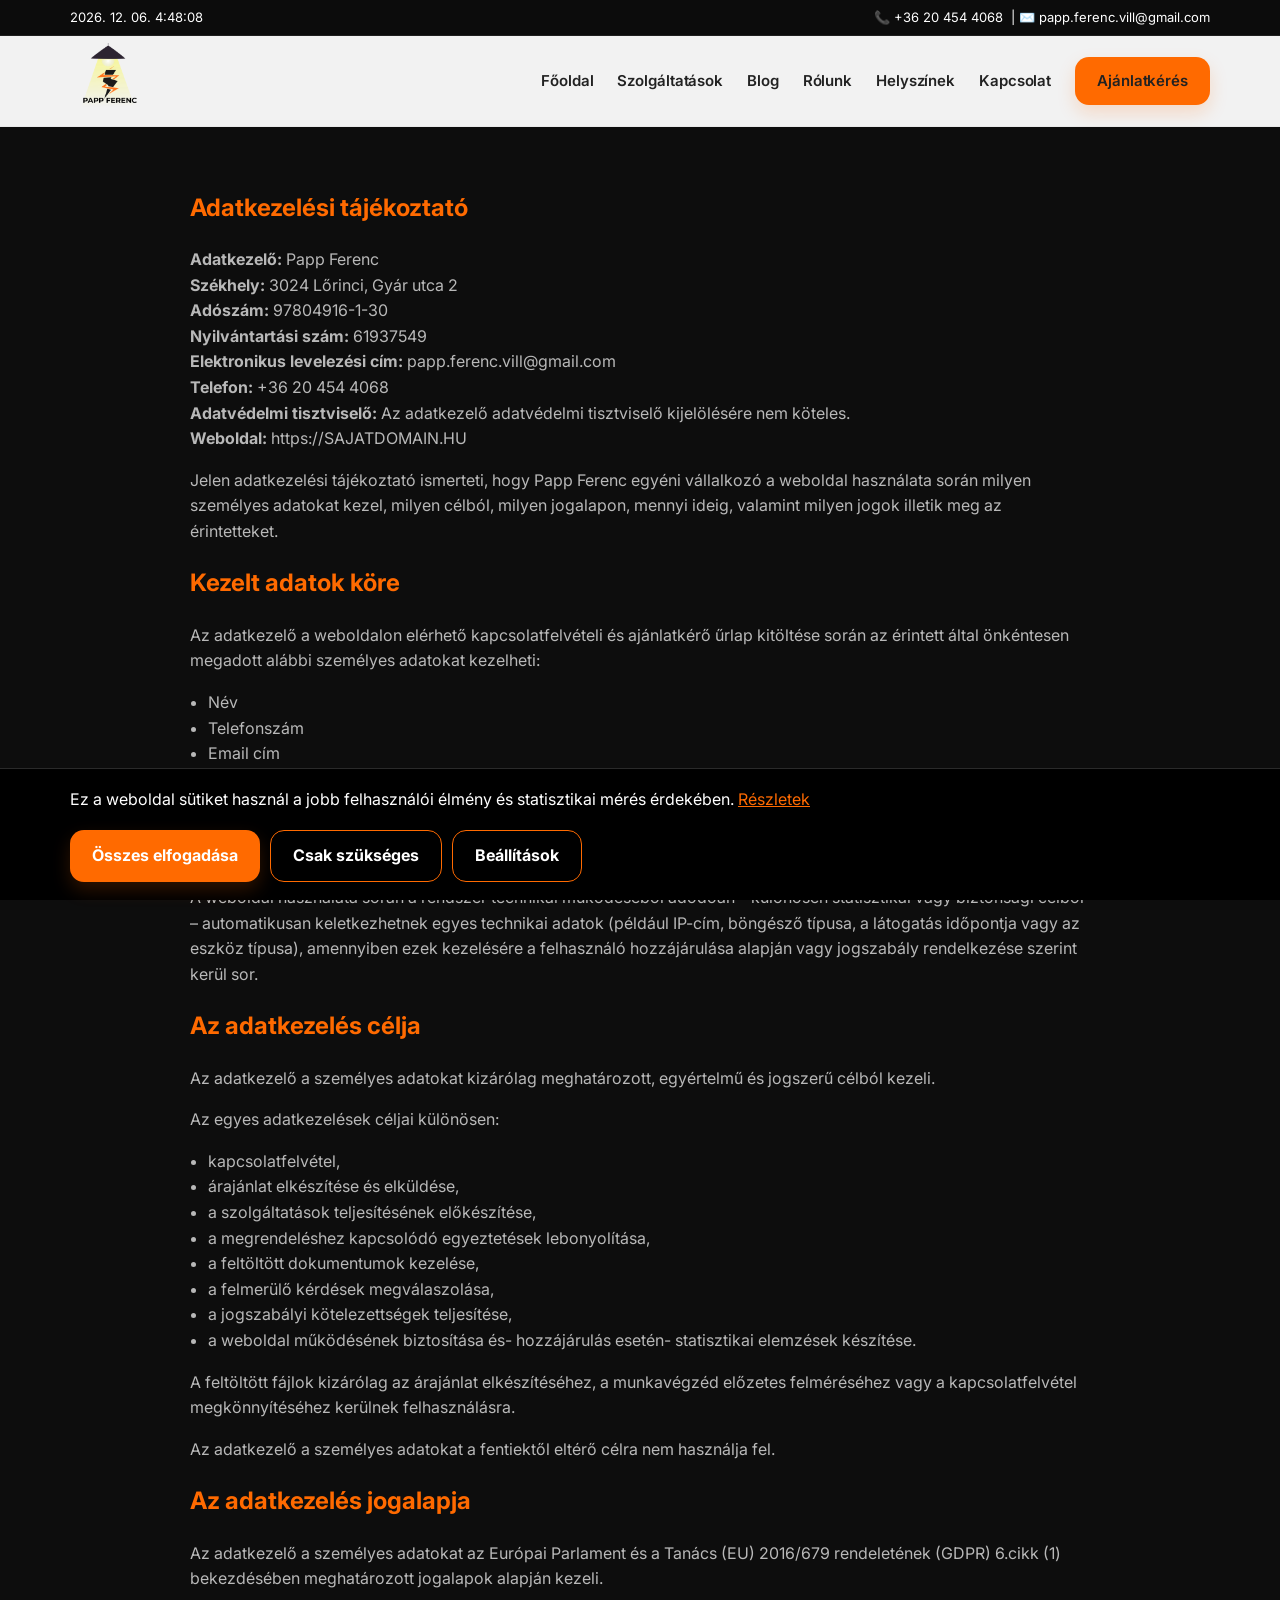
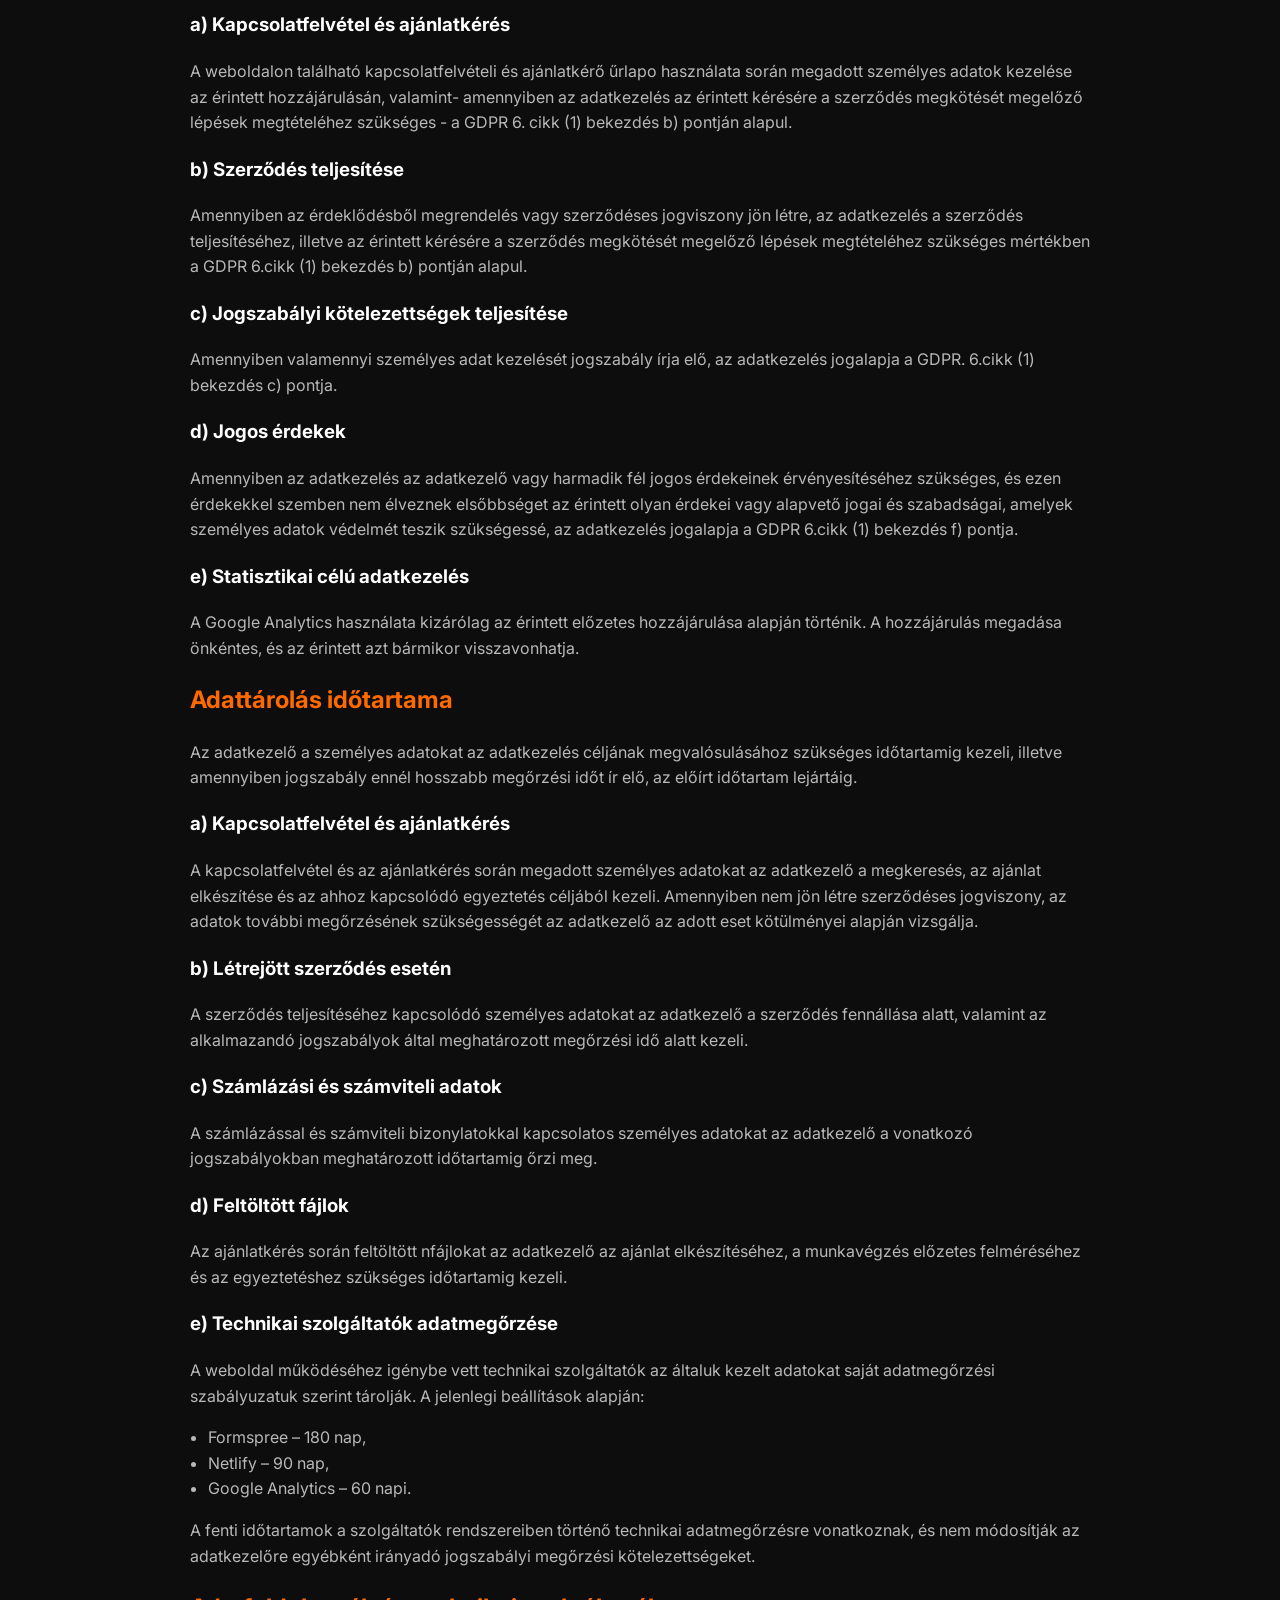
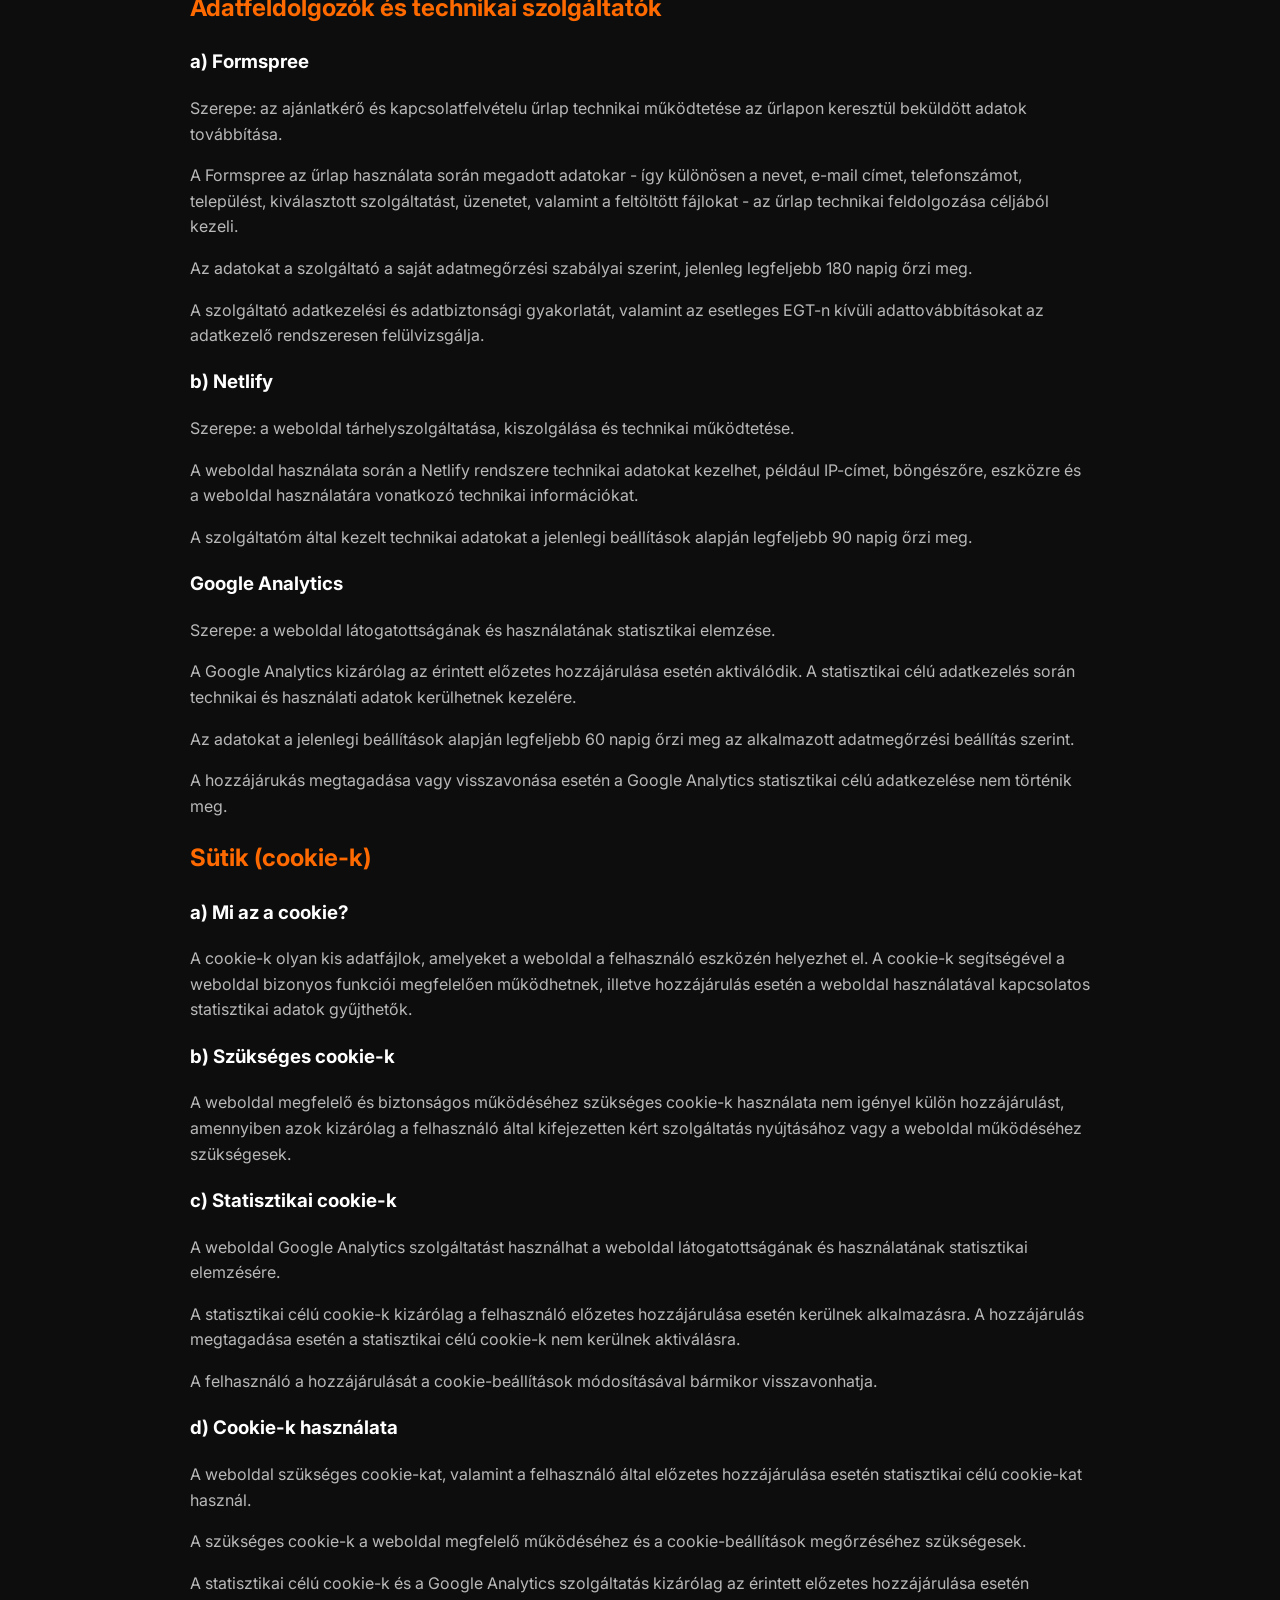
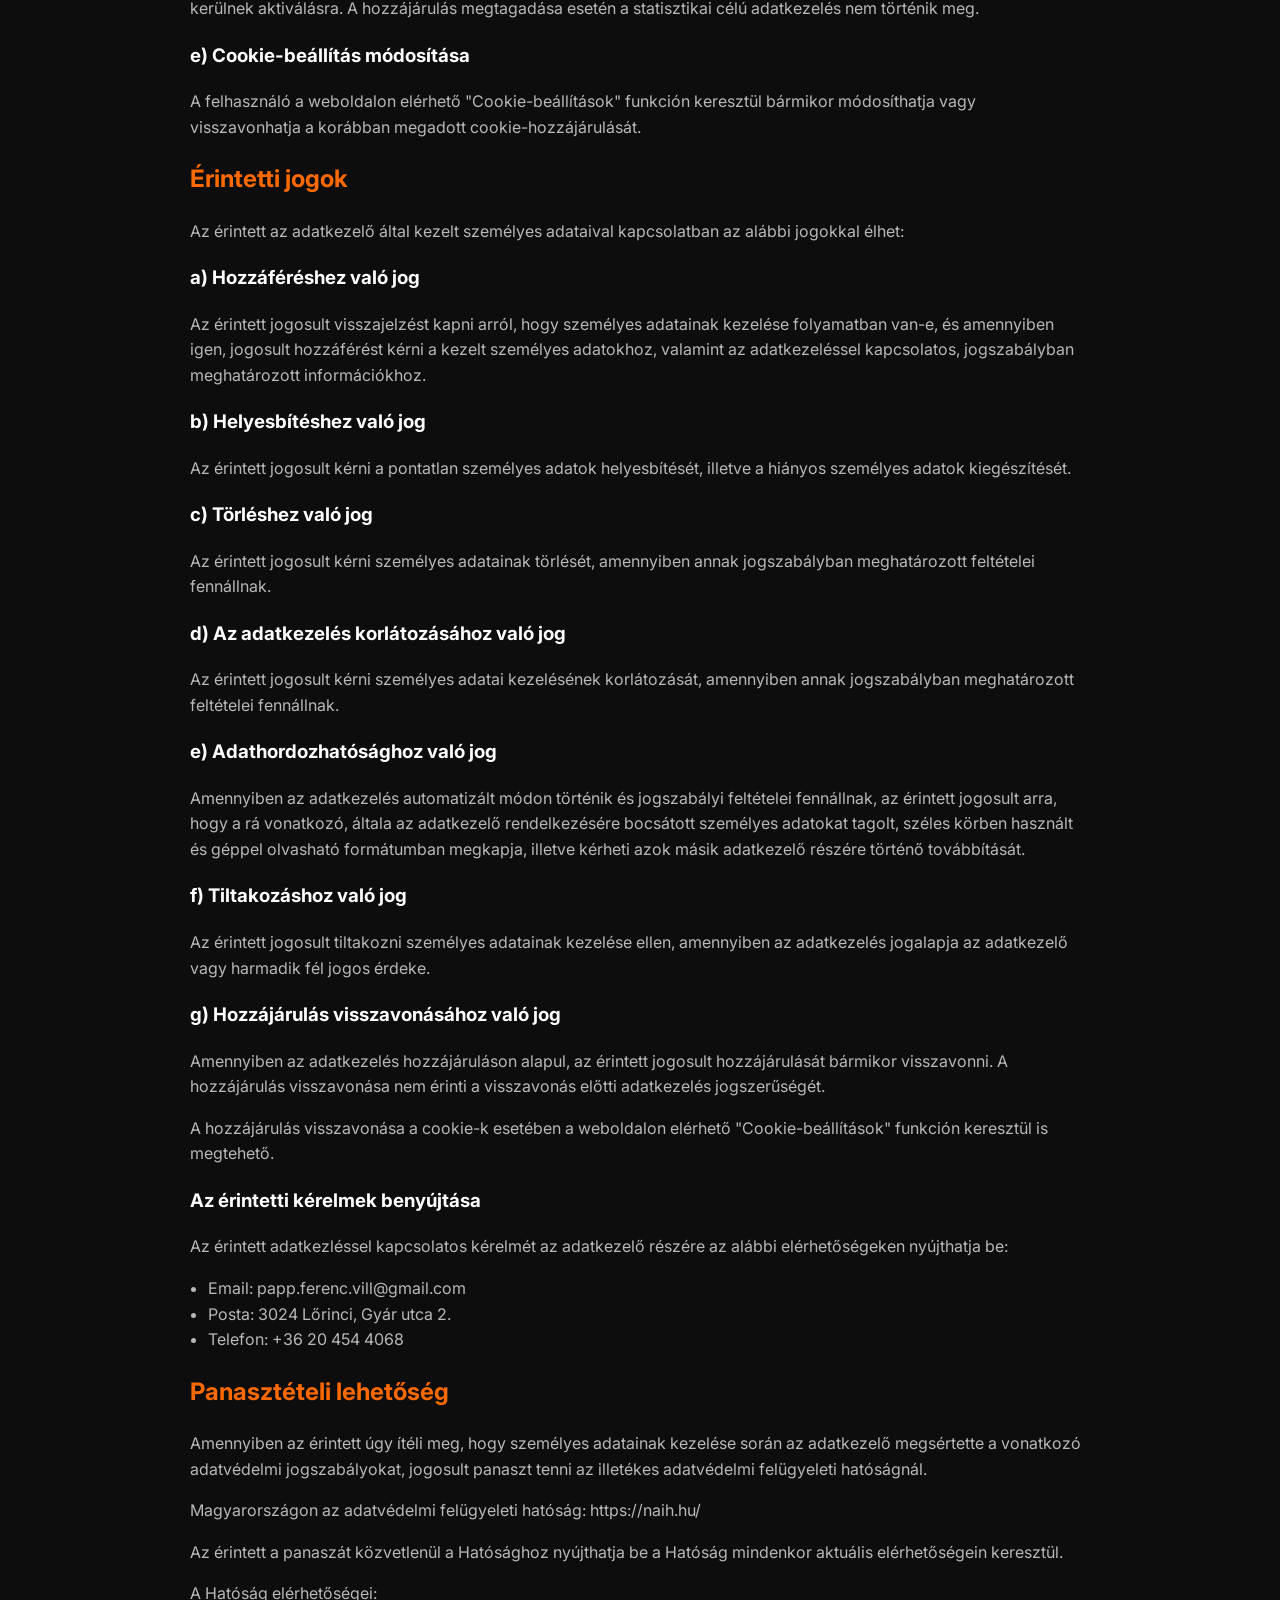
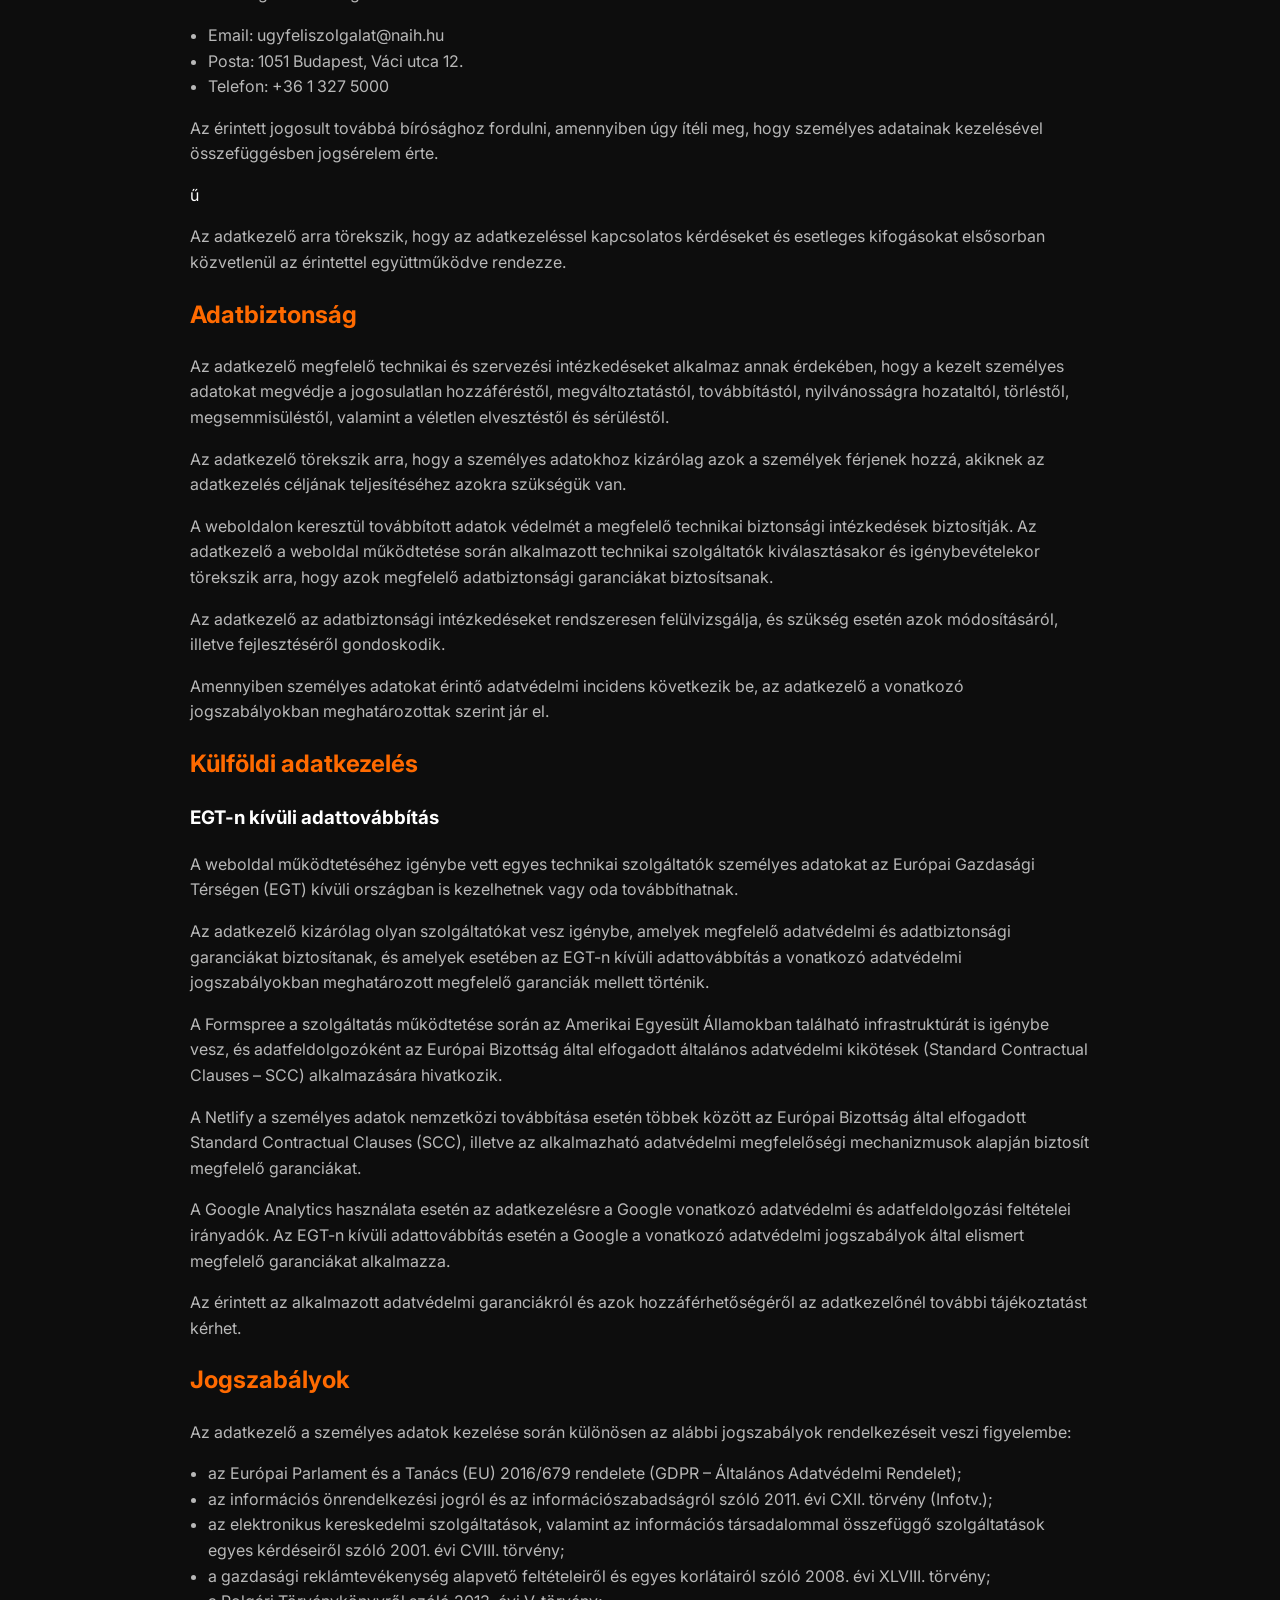
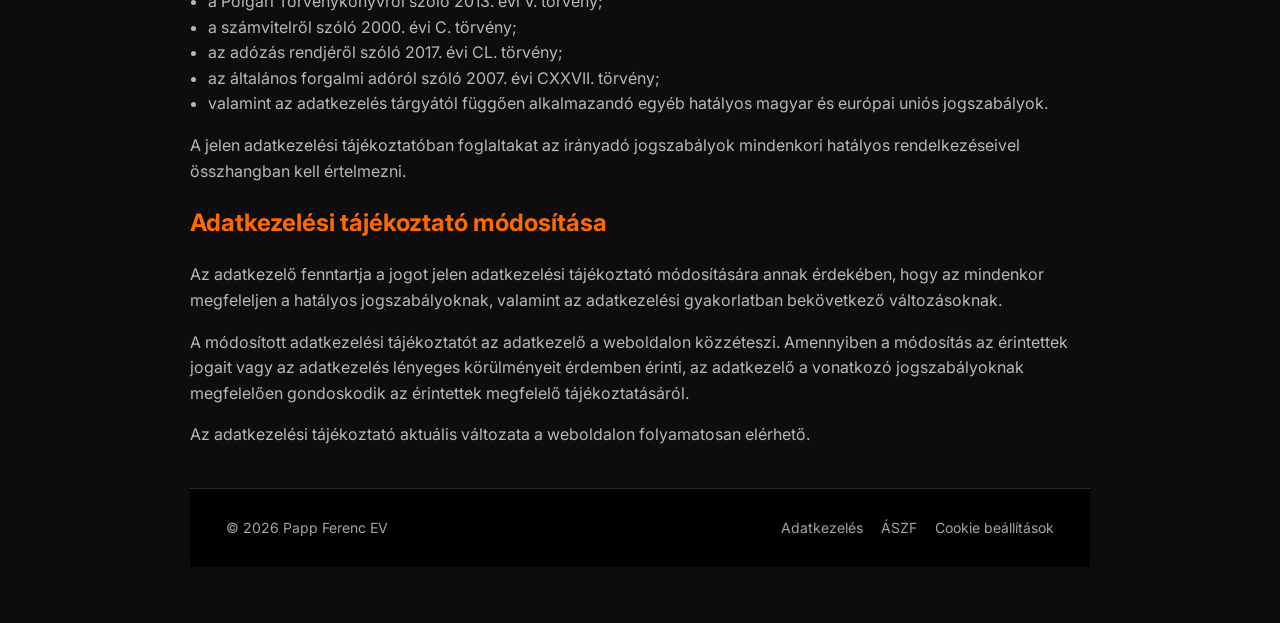
==== commit cf72d2b4: "Add files via upload" ====
--- a/adatkezeles.html
+++ b/adatkezeles.html
@@ -54,38 +54,190 @@
 <section class="article">
   <h1>Adatkezelési tájékoztató</h1>
 
-  <p><strong>Adatkezelő:</strong> Papp Ferenc EV<br>
-  <strong>Email:</strong> papp.ferenc.vill@gmail.com<br>
-  <strong>Telefon:</strong> +36 20 454 4068</p>
+  <p><strong>Adatkezelő:</strong> Papp Ferenc<br>
+  <strong>Székhely:</strong> 3024 Lőrinci, Gyár utca 2<br>
+  <strong>Adószám:</strong> 97804916-1-30<br>
+  <strong>Nyilvántartási szám:</strong> 61937549<br>
+  <strong>Elektronikus levelezési cím:</strong> papp.ferenc.vill@gmail.com<br>
+  <strong>Telefon:</strong> +36 20 454 4068</br>
+  <strong>Adatvédelmi tisztviselő:</strong> Az adatkezelő adatvédelmi tisztviselő kijelölésére nem köteles.<br>
+  <strong>Weboldal:</strong> https://SAJATDOMAIN.HU<br>
+
+  <p>Jelen adatkezelési tájékoztató ismerteti, hogy Papp Ferenc egyéni vállalkozó a weboldal használata során milyen személyes adatokat kezel, milyen célból, milyen jogalapon, mennyi ideig, valamint milyen jogok illetik meg az érintetteket.</p>
 
   <h2>Kezelt adatok köre</h2>
-  <p>Az ajánlatkérés és kapcsolatfelvétel során megadott adatok: név, telefonszám, email cím, település, valamint az üzenetben megadott egyéb információk.</p>
+  <p>Az adatkezelő a weboldalon elérhető kapcsolatfelvételi és ajánlatkérő űrlap kitöltése során az érintett által önkéntesen megadott alábbi személyes adatokat kezelheti:</p>
+  <ul>
+    <li>Név</li>
+    <li>Telefonszám</li>
+    <li>Email cím</li>
+    <li>Település</li>
+    <li>Szolgáltatás típusa</li>
+    <li>Ingatlan típusa</li>
+    <li>Üzenet</li>
+  </ul>
+
+  <p>A weboldal használata során a rendszer technikai működéséből adódóan – különösen statisztikai vagy biztonsági célból – automatikusan keletkezhetnek egyes technikai adatok (például IP-cím, böngésző típusa, a látogatás időpontja vagy az eszköz típusa), amennyiben ezek kezelésére a felhasználó hozzájárulása alapján vagy jogszabály rendelkezése szerint kerül sor.</p>
 
   <h2>Az adatkezelés célja</h2>
-  <p>Kapcsolatfelvétel, ajánlatadás, szolgáltatás nyújtása, egyeztetés és a megkeresések kezelése.</p>
+  <p>Az adatkezelő a személyes adatokat kizárólag meghatározott, egyértelmű és jogszerű célból kezeli. </p>
+
+  <p> Az egyes adatkezelések céljai különösen: </p>
+  <ul>
+    <li>kapcsolatfelvétel,</li>
+    <li>árajánlat elkészítése és elküldése,</li>
+    <li>a szolgáltatások teljesítésének előkészítése,</li>
+    <li>a megrendeléshez kapcsolódó egyeztetések lebonyolítása,</li>
+    <li>a feltöltött dokumentumok kezelése,</li>
+    <li>a felmerülő kérdések megválaszolása,</li>
+    <li>a jogszabályi kötelezettségek teljesítése,</li>
+    <li>a weboldal működésének biztosítása és- hozzájárulás esetén- statisztikai elemzések készítése.</li>
+  </ul>
+
+  <p> A feltöltött fájlok kizárólag az árajánlat elkészítéséhez, a munkavégzéd előzetes felméréséhez vagy a kapcsolatfelvétel megkönnyítéséhez kerülnek felhasználásra.</p>
+  <p> Az adatkezelő a személyes adatokat a fentiektől eltérő célra nem használja fel.</p>
+
 
   <h2>Az adatkezelés jogalapja</h2>
-  <p>Az érintett önkéntes hozzájárulása, valamint a szerződéskötést megelőző lépések megtétele.</p>
+  <p>Az adatkezelő a személyes adatokat az Európai Parlament és a Tanács (EU) 2016/679 rendeletének (GDPR) 6.cikk (1) bekezdésében meghatározott jogalapok alapján kezeli.</p>
+
+  <h3>a) Kapcsolatfelvétel és ajánlatkérés </h3>
+  <p> A weboldalon található kapcsolatfelvételi és ajánlatkérő űrlapo használata során megadott személyes adatok kezelése az érintett hozzájárulásán, valamint- amennyiben az adatkezelés az érintett kérésére a szerződés megkötését megelőző lépések megtételéhez szükséges - a GDPR 6. cikk (1) bekezdés b) pontján alapul.</p>
+  <h3>b) Szerződés teljesítése</h3>
+  <p> Amennyiben az érdeklődésből megrendelés vagy szerződéses jogviszony jön létre, az adatkezelés a szerződés teljesítéséhez, illetve az érintett kérésére a szerződés megkötését megelőző lépések megtételéhez szükséges mértékben a GDPR 6.cikk (1) bekezdés b) pontján alapul.</p>
+  <h3>c) Jogszabályi kötelezettségek teljesítése</h3>
+  <p>Amennyiben valamennyi személyes adat kezelését jogszabály írja elő, az adatkezelés jogalapja a GDPR. 6.cikk (1) bekezdés c) pontja.</p>
+  <h3>d) Jogos érdekek</h3>
+  <p>Amennyiben az adatkezelés az adatkezelő vagy harmadik fél jogos érdekeinek érvényesítéséhez szükséges, és ezen érdekekkel szemben nem élveznek elsőbbséget az érintett olyan érdekei vagy alapvető jogai és szabadságai, amelyek személyes adatok védelmét teszik szükségessé, az adatkezelés jogalapja a GDPR 6.cikk (1) bekezdés f) pontja.</p>
+  <h3>e) Statisztikai célú adatkezelés</h3>
+  <p>A Google Analytics használata kizárólag az érintett előzetes hozzájárulása alapján történik. A hozzájárulás megadása önkéntes, és az érintett azt bármikor visszavonhatja.</p>
+
 
   <h2>Adattárolás időtartama</h2>
-  <p>Az adatokat legfeljebb 12 hónapig tároljuk, kivéve, ha jogszabály ennél hosszabb megőrzést ír elő.</p>
+  <p>Az adatkezelő a személyes adatokat az adatkezelés céljának megvalósulásához szükséges időtartamig kezeli, illetve amennyiben jogszabály ennél hosszabb megőrzési időt ír elő, az előírt időtartam lejártáig.</p>
+  <h3>a) Kapcsolatfelvétel és ajánlatkérés</h3>
+  <p>A kapcsolatfelvétel és az ajánlatkérés során megadott személyes adatokat az adatkezelő a megkeresés, az ajánlat elkészítése és az ahhoz kapcsolódó egyeztetés céljából kezeli. Amennyiben nem jön létre szerződéses jogviszony, az adatok további megőrzésének szükségességét az adatkezelő az adott eset kötülményei alapján vizsgálja.</p>
+  <h3>b) Létrejött szerződés esetén</h3>
+  <p>A szerződés teljesítéséhez kapcsolódó személyes adatokat az adatkezelő a szerződés fennállása alatt, valamint az alkalmazandó jogszabályok által meghatározott megőrzési idő alatt kezeli.</p>
+  <h3>c) Számlázási és számviteli adatok</h3>
+  <p>A számlázással és számviteli bizonylatokkal kapcsolatos személyes adatokat az adatkezelő a vonatkozó jogszabályokban meghatározott időtartamig őrzi meg.</p>
+  <h3>d) Feltöltött fájlok</h3>
+  <p>Az ajánlatkérés során feltöltött nfájlokat az adatkezelő az ajánlat elkészítéséhez, a munkavégzés előzetes felméréséhez és az egyeztetéshez szükséges időtartamig kezeli.</p>
+  <h3>e) Technikai szolgáltatók adatmegőrzése</h3>
+  <p>A weboldal működéséhez igénybe vett technikai szolgáltatók az általuk kezelt adatokat saját adatmegőrzési szabályuzatuk szerint tárolják. A jelenlegi beállítások alapján:</p>
+    <ul>  
+    <li>Formspree – 180 nap,</li>
+      <li>Netlify – 90 nap,</li>
+      <li>Google Analytics – 60 napi.</li>
+    </ul>
+  <p>A fenti időtartamok a szolgáltatók rendszereiben történő technikai adatmegőrzésre vonatkoznak, és nem módosítják az adatkezelőre egyébként irányadó jogszabályi megőrzési kötelezettségeket.</p>
 
   <h2>Adatfeldolgozók és technikai szolgáltatók</h2>
-  <ul>
-    <li>Formspree – az űrlapbeküldések technikai kezelése</li>
-    <li>Netlify – a weboldal tárhelye / kiszolgálása</li>
-    <li>Google Analytics – kizárólag hozzájárulás esetén statisztikai mérés</li>
-  </ul>
-
+  <h3>a) Formspree</h3>
+  <p>Szerepe: az ajánlatkérő és kapcsolatfelvételu űrlap technikai működtetése az űrlapon keresztül beküldött adatok továbbítása.</p>
+  <p>A Formspree az űrlap használata során megadott adatokar - így különösen a nevet, e-mail címet, telefonszámot, települést, kiválasztott szolgáltatást, üzenetet, valamint a feltöltött fájlokat - az űrlap technikai feldolgozása céljából kezeli.</p>
+  <p>Az adatokat a szolgáltató a saját adatmegőrzési szabályai szerint, jelenleg legfeljebb 180 napig őrzi meg.</p>
+  <p>A szolgáltató adatkezelési és adatbiztonsági gyakorlatát, valamint az esetleges EGT-n kívüli adattovábbításokat az adatkezelő rendszeresen felülvizsgálja.</p>
+  <h3>b) Netlify</h3>
+  <p>Szerepe: a weboldal tárhelyszolgáltatása, kiszolgálása és technikai működtetése.</p>
+  <p>A weboldal használata során a Netlify rendszere technikai adatokat kezelhet, például IP-címet, böngészőre, eszközre és a weboldal használatára vonatkozó technikai információkat.</p>
+  <p>A szolgáltatóm által kezelt technikai adatokat a jelenlegi beállítások alapján legfeljebb 90 napig őrzi meg.</p>
+  <h3>Google Analytics</h3>
+  <p>Szerepe: a weboldal látogatottságának és használatának statisztikai elemzése.</p>
+  <p>A Google Analytics kizárólag az érintett előzetes hozzájárulása esetén aktiválódik. A statisztikai célú adatkezelés során technikai és használati adatok kerülhetnek kezelére.</p>
+  <p>Az adatokat a jelenlegi beállítások alapján legfeljebb 60 napig őrzi meg az alkalmazott adatmegőrzési beállítás szerint.</p>
+  <p>A hozzájárukás megtagadása vagy visszavonása esetén a Google Analytics statisztikai célú adatkezelése nem történik meg.</p>
+  
   <h2>Sütik (cookie-k)</h2>
-  <p>A weboldal működéséhez szükséges sütik, valamint a felhasználó hozzájárulása esetén statisztikai célú sütik (pl. Google Analytics) kerülhetnek használatra.</p>
-
+  <h3>a) Mi az a cookie?</h3>
+  <p>A cookie-k olyan kis adatfájlok, amelyeket a weboldal a felhasználó eszközén helyezhet el. A cookie-k segítségével a weboldal bizonyos funkciói megfelelően működhetnek, illetve hozzájárulás esetén a weboldal használatával kapcsolatos statisztikai adatok gyűjthetők.</p>
+  <h3>b) Szükséges cookie-k</h3>
+  <p>A weboldal megfelelő és biztonságos működéséhez szükséges cookie-k használata nem igényel külön hozzájárulást, amennyiben azok kizárólag a felhasználó által kifejezetten kért szolgáltatás nyújtásához vagy a weboldal működéséhez szükségesek.</p>
+  <h3>c) Statisztikai cookie-k</h3>
+  <p>A weboldal Google Analytics szolgáltatást használhat a weboldal látogatottságának és használatának statisztikai elemzésére.</p>
+  <p>A statisztikai célú cookie-k kizárólag a felhasználó előzetes hozzájárulása esetén kerülnek alkalmazásra. A hozzájárulás megtagadása esetén a statisztikai célú cookie-k nem kerülnek aktiválásra.</p>
+  <p>A felhasználó a hozzájárulását a cookie-beállítások módosításával bármikor visszavonhatja.</p>
+  <h3>d) Cookie-k használata</h3>
+  <p>A weboldal szükséges cookie-kat, valamint a felhasználó által előzetes hozzájárulása esetén statisztikai célú cookie-kat használ.</p>
+  <p>A szükséges cookie-k a weboldal megfelelő működéséhez és a cookie-beállítások megőrzéséhez szükségesek.</p>
+  <p>A statisztikai célú cookie-k és a Google Analytics szolgáltatás kizárólag az érintett előzetes hozzájárulása esetén kerülnek aktiválásra. A hozzájárulás megtagadása esetén a statisztikai célú adatkezelés nem történik meg.</p>
+  <h3>e) Cookie-beállítás módosítása</h3>
+  <p>A felhasználó a weboldalon elérhető "Cookie-beállítások" funkción keresztül bármikor módosíthatja vagy visszavonhatja a korábban megadott cookie-hozzájárulását.</p>
+  
   <h2>Érintetti jogok</h2>
-  <p>Ön kérheti a személyes adataihoz való hozzáférést, azok helyesbítését, törlését, kezelésének korlátozását, valamint tiltakozhat az adatkezelés ellen.</p>
-
-  <p><strong>Fontos:</strong> Ez a tájékoztató induló, általános weboldalas verzió. Végleges jogi megfeleléshez érdemes könyvelővel vagy jogásszal finomhangolni a vállalkozás pontos adataival.</p>
-</section>
-
+  <p>Az érintett az adatkezelő által kezelt személyes adataival kapcsolatban az alábbi jogokkal élhet:</p>
+  <h3>a) Hozzáféréshez való jog</h3>
+  <p>Az érintett jogosult visszajelzést kapni arról, hogy személyes adatainak kezelése folyamatban van-e, és amennyiben igen, jogosult hozzáférést kérni a kezelt személyes adatokhoz, valamint az adatkezeléssel kapcsolatos, jogszabályban meghatározott információkhoz.</p>
+  <h3>b) Helyesbítéshez való jog</h3>
+  <p>Az érintett jogosult kérni a pontatlan személyes adatok helyesbítését, illetve a hiányos személyes adatok kiegészítését.</p>
+  <h3>c) Törléshez való jog</h3>
+  <p>Az érintett jogosult kérni személyes adatainak törlését, amennyiben annak jogszabályban meghatározott feltételei fennállnak.</p>
+  <h3>d) Az adatkezelés korlátozásához való jog</h3>
+  <p>Az érintett jogosult kérni személyes adatai kezelésének korlátozását, amennyiben annak jogszabályban meghatározott feltételei fennállnak.</p>
+  <h3>e) Adathordozhatósághoz való jog</h3>
+  <p>Amennyiben az adatkezelés automatizált módon történik és jogszabályi feltételei fennállnak, az érintett jogosult arra, hogy a rá vonatkozó, általa az adatkezelő rendelkezésére bocsátott személyes adatokat tagolt, széles körben használt és géppel olvasható formátumban megkapja, illetve kérheti azok másik adatkezelő részére történő továbbítását.</p>
+  <h3>f) Tiltakozáshoz való jog</h3>
+  <p>Az érintett jogosult tiltakozni személyes adatainak kezelése ellen, amennyiben az adatkezelés jogalapja az adatkezelő vagy harmadik fél jogos érdeke.</p>
+  <h3>g) Hozzájárulás visszavonásához való jog</h3>
+  <p>Amennyiben az adatkezelés hozzájáruláson alapul, az érintett jogosult hozzájárulását bármikor visszavonni. A hozzájárulás visszavonása nem érinti a visszavonás előtti adatkezelés jogszerűségét.</p>
+  <p>A hozzájárulás visszavonása a cookie-k esetében a weboldalon elérhető "Cookie-beállítások" funkción keresztül is megtehető.</p>
+  <h3>Az érintetti kérelmek benyújtása</h3>
+  <p>Az érintett adatkezléssel kapcsolatos kérelmét az adatkezelő részére az alábbi elérhetőségeken nyújthatja be:</p>
+  <ul>
+    <li>Email: papp.ferenc.vill@gmail.com</li>
+    <li>Posta: 3024 Lőrinci, Gyár utca 2.</li>
+    <li>Telefon: +36 20 454 4068</li>
+  </ul>
+
+  <h2> Panasztételi lehetőség</h2>
+  <p>Amennyiben az érintett úgy ítéli meg, hogy személyes adatainak kezelése során az adatkezelő megsértette a vonatkozó adatvédelmi jogszabályokat, jogosult panaszt tenni az illetékes adatvédelmi felügyeleti hatóságnál.</p>
+  <p>Magyarországon az adatvédelmi felügyeleti hatóság: https://naih.hu/</p>
+  <p>Az érintett a panaszát közvetlenül a Hatósághoz nyújthatja be a Hatóság mindenkor aktuális elérhetőségein keresztül.</p>
+  <p>A Hatóság elérhetőségei:</p>
+  <ul>
+    <li>Email: ugyfeliszolgalat@naih.hu</li>
+    <li>Posta: 1051 Budapest, Váci utca 12.</li>
+    <li>Telefon: +36 1 327 5000</li>
+  </ul>
+  <p>Az érintett jogosult továbbá bírósághoz fordulni, amennyiben úgy ítéli meg, hogy személyes adatainak kezelésével összefüggésben jogsérelem érte.</p>ű
+  <p>Az adatkezelő arra törekszik, hogy az adatkezeléssel kapcsolatos kérdéseket és esetleges kifogásokat elsősorban közvetlenül az érintettel együttműködve rendezze.</p>
+
+  <h2>Adatbiztonság</h2>
+  <p>Az adatkezelő megfelelő technikai és szervezési intézkedéseket alkalmaz annak érdekében, hogy a kezelt személyes adatokat megvédje a jogosulatlan hozzáféréstől, megváltoztatástól, továbbítástól, nyilvánosságra hozataltól, törléstől, megsemmisüléstől, valamint a véletlen elvesztéstől és sérüléstől.</p>
+  <p>Az adatkezelő törekszik arra, hogy a személyes adatokhoz kizárólag azok a személyek férjenek hozzá, akiknek az adatkezelés céljának teljesítéséhez azokra szükségük van.</p>
+  <p>A weboldalon keresztül továbbított adatok védelmét a megfelelő technikai biztonsági intézkedések biztosítják. Az adatkezelő a weboldal működtetése során alkalmazott technikai szolgáltatók kiválasztásakor és igénybevételekor törekszik arra, hogy azok megfelelő adatbiztonsági garanciákat biztosítsanak.</p>
+  <p>Az adatkezelő az adatbiztonsági intézkedéseket rendszeresen felülvizsgálja, és szükség esetén azok módosításáról, illetve fejlesztéséről gondoskodik.</p>
+  <p>Amennyiben személyes adatokat érintő adatvédelmi incidens következik be, az adatkezelő a vonatkozó jogszabályokban meghatározottak szerint jár el.</p>
+
+  <h2> Külföldi adatkezelés</h2>
+  <h3>EGT-n kívüli adattovábbítás</h3>
+  <p>A weboldal működtetéséhez igénybe vett egyes technikai szolgáltatók személyes adatokat az Európai Gazdasági Térségen (EGT) kívüli országban is kezelhetnek vagy oda továbbíthatnak.</p>
+  <p>Az adatkezelő kizárólag olyan szolgáltatókat vesz igénybe, amelyek megfelelő adatvédelmi és adatbiztonsági garanciákat biztosítanak, és amelyek esetében az EGT-n kívüli adattovábbítás a vonatkozó adatvédelmi jogszabályokban meghatározott megfelelő garanciák mellett történik.</p>
+  <p>A Formspree a szolgáltatás működtetése során az Amerikai Egyesült Államokban található infrastruktúrát is igénybe vesz, és adatfeldolgozóként az Európai Bizottság által elfogadott általános adatvédelmi kikötések (Standard Contractual Clauses – SCC) alkalmazására hivatkozik.</p>
+  <p>A Netlify a személyes adatok nemzetközi továbbítása esetén többek között az Európai Bizottság által elfogadott Standard Contractual Clauses (SCC), illetve az alkalmazható adatvédelmi megfelelőségi mechanizmusok alapján biztosít megfelelő garanciákat.</p>
+  <p>A Google Analytics használata esetén az adatkezelésre a Google vonatkozó adatvédelmi és adatfeldolgozási feltételei irányadók. Az EGT-n kívüli adattovábbítás esetén a Google a vonatkozó adatvédelmi jogszabályok által elismert megfelelő garanciákat alkalmazza.</p>
+  <p>Az érintett az alkalmazott adatvédelmi garanciákról és azok hozzáférhetőségéről az adatkezelőnél további tájékoztatást kérhet.</p>
+
+  <h2>Jogszabályok</h2>
+  <p>Az adatkezelő a személyes adatok kezelése során különösen az alábbi jogszabályok rendelkezéseit veszi figyelembe:</p>
+  <ul>
+    <li>az Európai Parlament és a Tanács (EU) 2016/679 rendelete (GDPR – Általános Adatvédelmi Rendelet); </li>
+    <li>az információs önrendelkezési jogról és az információszabadságról szóló 2011. évi CXII. törvény (Infotv.);</li>
+    <li>az elektronikus kereskedelmi szolgáltatások, valamint az információs társadalommal összefüggő szolgáltatások egyes kérdéseiről szóló 2001. évi CVIII. törvény;</li>
+    <li>a gazdasági reklámtevékenység alapvető feltételeiről és egyes korlátairól szóló 2008. évi XLVIII. törvény;</li>
+    <li>a Polgári Törvénykönyvről szóló 2013. évi V. törvény;</li>
+    <li>a számvitelről szóló 2000. évi C. törvény;</li>
+    <li>az adózás rendjéről szóló 2017. évi CL. törvény;</li>
+    <li>az általános forgalmi adóról szóló 2007. évi CXXVII. törvény;</li>
+    <li>valamint az adatkezelés tárgyától függően alkalmazandó egyéb hatályos magyar és európai uniós jogszabályok.</li>
+  </ul>
+  <p>A jelen adatkezelési tájékoztatóban foglaltakat az irányadó jogszabályok mindenkori hatályos rendelkezéseivel összhangban kell értelmezni.</p>
+  
+  <h2>Adatkezelési tájékoztató módosítása</h2>
+   <p>Az adatkezelő fenntartja a jogot jelen adatkezelési tájékoztató módosítására annak érdekében, hogy az mindenkor megfeleljen a hatályos jogszabályoknak, valamint az adatkezelési gyakorlatban bekövetkező változásoknak.</p>
+   <p>A módosított adatkezelési tájékoztatót az adatkezelő a weboldalon közzéteszi. Amennyiben a módosítás az érintettek jogait vagy az adatkezelés lényeges körülményeit érdemben érinti, az adatkezelő a vonatkozó jogszabályoknak megfelelően gondoskodik az érintettek megfelelő tájékoztatásáról.</p>
+   <p>Az adatkezelési tájékoztató aktuális változata a weboldalon folyamatosan elérhető.</p>
+ 
 <footer class="footer">
   <div class="container footer-inner">
     <div>© 2026 Papp Ferenc EV</div>
--- a/assets/style.css
+++ b/assets/style.css
@@ -1,637 +1,743 @@
-@import url('https://fonts.googleapis.com/css2?family=Inter:wght@300;400;600;700;800&display=swap');
+@import url("https://fonts.googleapis.com/css2?family=Inter:wght@300;400;600;700;800&display=swap");
 
 :root {
-  --bg: #0d0d0d;
-  --panel: #121212;
-  --panel-2: #1b1b1b;
-  --border: #2a2a2a;
-  --text: #ffffff;
-  --muted: #b8b8b8;
-  --primary: #ff6a00;
-  --primary-hover: #e55f00;
-  --success: #22c55e;
-  --danger: #ef4444;
-  --shadow: 0 10px 30px rgba(0,0,0,0.35);
-  --radius: 16px;
+    --bg: #0d0d0d;
+    --panel: #121212;
+    --panel-2: #1b1b1b;
+    --border: #2a2a2a;
+    --text: #ffffff;
+    --muted: #b8b8b8;
+    --primary: #ff6a00;
+    --primary-hover: #e55f00;
+    --success: #22c55e;
+    --danger: #ef4444;
+    --shadow: 0 10px 30px rgba(0,0,0,0.35);
+    --radius: 16px;
 }
 
 * {
-  box-sizing: border-box;
+    box-sizing: border-box;
 }
 
 html {
-  scroll-behavior: smooth;
+    scroll-behavior: smooth;
 }
 
 body {
-  margin: 0;
-  font-family: 'Inter', sans-serif;
-  background: var(--bg);
-  color: var(--text);
-  line-height: 1.6;
-  overflow-x: hidden;
+    margin: 0;
+    font-family: "Inter", sans-serif;
+    background: var(--bg);
+    color: var(--text);
+    line-height: 1.6;
+    overflow-x: hidden;
 }
 
 a {
-  color: inherit;
-  text-decoration: none;
-  transition: color 0.2s ease, opacity 0.2s ease;
+    color: inherit;
+    text-decoration: none;
+    transition: color 0.2s ease, opacity 0.2s ease;
 }
 
 a:hover {
-  color: var(--primary);
+    color: var(--primary);
 }
 
 img {
-  max-width: 100%;
-  display: block;
+    max-width: 100%;
+    display: block;
 }
 
 button,
+
 input,
+
 select,
+
 textarea {
-  font: inherit;
+    font: inherit;
 }
 
 .container {
-  width: min(1140px, 92%);
-  margin: 0 auto;
+    width: min(1140px, 92%);
+    margin: 0 auto;
 }
 
 .topbar {
-  background: #000;
-  border-bottom: 1px solid var(--border);
-  font-size: 14px;
-  padding: 10px 0;
+    position: relative;
+    z-index: 1001;
+    
+    background: rgba(13, 13, 13, 0.72);
+    backdrop-filter: blur(12px);
+    -webkit-backdrop-filter: blur(12px);
+
+    border-bottom: 1px solid rgba(255, 255, 255, 0.08);
+
+    font-size: 13px;
+    padding: 7px 0;
+
+    transition: background 0.3s ease,
+                backdrop-filter 0.3s ease;
 }
 
 .topbar-inner {
-  display: flex;
-  justify-content: space-between;
-  gap: 12px;
-  align-items: center;
-  flex-wrap: wrap;
+    display: flex;
+    justify-content: space-between;
+    gap: 12px;
+    align-items: center;
+    flex-wrap: wrap;
 }
 
 .topbar-contact {
-  display: flex;
-  flex-wrap: wrap;
-  gap: 8px;
-  align-items: center;
+    display: flex;
+    flex-wrap: wrap;
+    gap: 8px;
+    align-items: center;
 }
 
 .topbar-contact-email {
-  display: inline;
+    display: inline;
 }
 
 .navbar {
-  position: sticky;
-  top: 0;
-  z-index: 1000;
-  background: rgba(18, 18, 18, 0.96);
-  backdrop-filter: blur(10px);
-  border-bottom: 1px solid var(--border);
-  transition: box-shadow 0.25s ease, background 0.25s ease;
+    position: sticky;
+    top: 0;
+    z-index: 1000;
+    background: rgba(250, 250, 250, 0.97);
+    backdrop-filter: blur(10px);
+    border-bottom: 1px solid var(--border);
+    transition: box-shadow 0.25s ease, background 0.25s ease;
+    border-bottom-color: #e8e8e8;
 }
 
 .navbar.scrolled {
-  box-shadow: var(--shadow);
-}
+    box-shadow: var(--shadow);
+}
+
+/* ===== NAVBAR BRAND FIX PATCH ===== */
 
 .nav-inner {
-  display: flex;
-  align-items: center;
-  justify-content: space-between;
-  gap: 14px;
-  padding: 14px 0;
+    display: flex;
+    align-items: center;
+    justify-content: space-between;
+    gap: 24px;
+    padding: 6px 0;
+    min-height: 90px;
 }
 
 .logo {
-  color: var(--primary);
-  font-weight: 800;
-  font-size: 20px;
-  letter-spacing: 0.2px;
+    text-decoration: none;
+    flex-shrink: 0;
+}
+
+.logo-wrap {
+    display: inline-flex;
+    align-items: center;
+    gap: 0;
+}
+
+.logo-wrap img {
+    height: 76px;
+    width: auto;
+    object-fit: contain;
+    max-width: 150px;
+}
+
+.logo-wrap span {
+    color: #ff7a14;
+    font-size: 24px;
+    font-weight: 800;
+    line-height: 1;
+    letter-spacing: 0.1px;
+    white-space: nowrap;
+    display: none;
+}
+
+.desktop-menu a {
+    font-size: 15px;
+    font-weight: 600;
+    letter-spacing: -0.1px;
+    color: #222222;
+    white-space: nowrap;
+}
+
+.btn {
+    padding: 12px 22px;
+    border-radius: 14px;
+    display: inline-flex;
+    align-items: center;
+    justify-content: center;
+    gap: 8px;
+    font-weight: 700;
+    transition: 0.2s ease;
+    cursor: pointer;
+    border: none;
+    text-align: center;
+}
+
+.btn-primary {
+    background: var(--primary);
+    color: #fff;
+    box-shadow: 0 8px 18px rgba(255, 106, 0, 0.18);
+}
+
+@media (max-width: 600px) {
+    .topbar-contact-email {
+        display: none;
+    }
+
+    .hero {
+        padding-top: 44px;
+    }
+
+    .form-wrap,
+
+  .cta-box,
+
+  .card {
+        padding: 18px;
+    }
+
+    .cookie-actions .btn {
+        width: 100%;
+    }
+
+    .cookie-actions {
+        width: 100%;
+    }
+
+    .logo-wrap {
+        gap: 10px;
+    }
+
+    .logo-wrap img {
+        height: 55px;
+    }
+
+    .logo-wrap span {
+        font-size: 15px;
+    }
+
+    .nav-inner {
+        min-height: 70px;
+    }
+
+    .topbar {
+        padding: 5px 0;
+    }
 }
 
 .desktop-menu {
-  display: flex;
-  gap: 18px;
-  align-items: center;
-  flex-wrap: wrap;
-}
-
-.desktop-menu a {
-  font-size: 15px;
+    display: flex;
+    gap: 24px;
+    align-items: center;
+    flex-wrap: nowrap;
+    justify-content: flex-end;
 }
 
 .desktop-menu a.active {
-  color: var(--primary);
-  font-weight: 700;
+    color: var(--primary);
+    font-weight: 700;
 }
 
 .mobile-toggle {
-  display: none;
-  font-size: 28px;
-  line-height: 1;
-  background: transparent;
-  border: none;
-  color: var(--text);
-  cursor: pointer;
-  padding: 4px 6px;
+    display: none;
+    font-size: 28px;
+    line-height: 1;
+    background: transparent;
+    border: none;
+    color: var(--text);
+    cursor: pointer;
+    padding: 4px 6px;
 }
 
 .mobile-menu {
-  display: none;
-  flex-direction: column;
-  gap: 14px;
-  padding: 16px 0 20px;
-  border-top: 1px solid var(--border);
+    display: none;
+    flex-direction: column;
+    gap: 14px;
+    padding: 16px 0 20px;
+    border-top: 1px solid var(--border);
 }
 
 .mobile-menu.open {
-  display: flex;
+    display: flex;
 }
 
 .mobile-menu a {
-  font-size: 16px;
+    font-size: 16px;
 }
 
 .mobile-menu a.active {
-  color: var(--primary);
-  font-weight: 700;
-}
-
-.btn {
-  display: inline-flex;
-  align-items: center;
-  justify-content: center;
-  gap: 8px;
-  padding: 12px 20px;
-  border-radius: 12px;
-  font-weight: 700;
-  transition: 0.2s ease;
-  cursor: pointer;
-  border: none;
-  text-align: center;
+    color: var(--primary);
+    font-weight: 700;
 }
 
 .btn:disabled {
-  opacity: 0.7;
-  cursor: not-allowed;
-}
-
-.btn-primary {
-  background: var(--primary);
-  color: #fff;
+    opacity: 0.7;
+    cursor: not-allowed;
 }
 
 .btn-primary:hover {
-  background: var(--primary-hover);
-  color: #fff;
+    background: var(--primary-hover);
+    color: #fff;
 }
 
 .btn-outline {
-  border: 1px solid var(--primary);
-  color: #fff;
-  background: transparent;
+    border: 1px solid var(--primary);
+    color: #fff;
+    background: transparent;
 }
 
 .btn-outline:hover {
-  background: rgba(255, 106, 0, 0.08);
-  color: #fff;
+    background: rgba(255, 106, 0, 0.08);
+    color: #fff;
 }
 
 .hero {
-  position: relative;
-  padding: 90px 0 70px;
-  text-align: center;
-  background-image:
-    linear-gradient(rgba(0, 0, 0, 0.72), rgba(0, 0, 0, 0.72)),
-    url('villanyszereles-hatter.jpg');
-  background-size: cover;
-  background-position: center;
-  background-repeat: no-repeat;
-  overflow: hidden;
+    position: relative;
+    padding: 90px 0 70px;
+    text-align: center;
+    background-image: linear-gradient(rgba(0, 0, 0, 0.72), rgba(0, 0, 0, 0.72)),
+
+    url("./villanyszereles-hatter.jpg");
+    background-size: cover;
+    background-position: center;
+    background-repeat: no-repeat;
+    overflow: hidden;
 }
 
 .hero .container {
-  position: relative;
-  z-index: 2;
+    position: relative;
+    z-index: 2;
 }
 
 .hero h1 {
-  font-size: clamp(32px, 6vw, 58px);
-  line-height: 1.08;
-  margin: 0 0 16px;
-  color: var(--primary);
-  font-weight: 800;
-  text-shadow: 0 4px 20px rgba(0,0,0,0.35);
+    font-size: clamp(32px, 6vw, 58px);
+    line-height: 1.08;
+    margin: 0 0 16px;
+    color: var(--primary);
+    font-weight: 800;
+    text-shadow: 0 4px 20px rgba(0,0,0,0.35);
 }
 
 .hero p {
-  color: #f0f0f0;
-  max-width: 820px;
-  margin: 0 auto 24px;
-  font-size: clamp(16px, 2vw, 18px);
-  text-shadow: 0 2px 12px rgba(0,0,0,0.35);
+    color: #f0f0f0;
+    max-width: 820px;
+    margin: 0 auto 24px;
+    font-size: clamp(16px, 2vw, 18px);
+    text-shadow: 0 2px 12px rgba(0,0,0,0.35);
 }
 
 .section {
-  padding: 48px 0;
+    padding: 48px 0;
 }
 
 .section-tight {
-  padding: 28px 0;
+    padding: 28px 0;
 }
 
 .section-title {
-  font-size: clamp(26px, 4vw, 40px);
-  margin: 0 0 16px;
-  color: var(--primary);
-  font-weight: 800;
-  line-height: 1.15;
+    font-size: clamp(26px, 4vw, 40px);
+    margin: 0 0 16px;
+    color: var(--primary);
+    font-weight: 800;
+    line-height: 1.15;
 }
 
 .section-subtitle {
-  color: var(--muted);
-  margin: 0 0 24px;
-  font-size: 16px;
+    color: var(--muted);
+    margin: 0 0 24px;
+    font-size: 16px;
 }
 
 .grid-3 {
-  display: grid;
-  grid-template-columns: repeat(3, 1fr);
-  gap: 20px;
+    display: grid;
+    grid-template-columns: repeat(3, 1fr);
+    gap: 20px;
 }
 
 .grid-2 {
-  display: grid;
-  grid-template-columns: repeat(2, 1fr);
-  gap: 20px;
+    display: grid;
+    grid-template-columns: repeat(2, 1fr);
+    gap: 20px;
 }
 
 .card {
-  background: var(--panel-2);
-  border: 1px solid var(--border);
-  border-radius: var(--radius);
-  padding: 22px;
-  transition: transform 0.25s ease, border-color 0.25s ease, box-shadow 0.25s ease;
+    background: var(--panel-2);
+    border: 1px solid var(--border);
+    border-radius: var(--radius);
+    padding: 22px;
+    transition: transform 0.25s ease, border-color 0.25s ease, box-shadow 0.25s ease;
 }
 
 .card:hover {
-  transform: translateY(-4px);
-  border-color: rgba(255,106,0,0.4);
-  box-shadow: 0 8px 24px rgba(0,0,0,0.22);
+    transform: translateY(-4px);
+    border-color: rgba(255,106,0,0.4);
+    box-shadow: 0 8px 24px rgba(0,0,0,0.22);
 }
 
 .card h3 {
-  margin: 0 0 10px;
-  font-size: 20px;
+    margin: 0 0 10px;
+    font-size: 20px;
 }
 
 .card p {
-  margin: 0;
-  color: var(--muted);
+    margin: 0;
+    color: var(--muted);
 }
 
 .card ul {
-  margin: 12px 0 0;
-  padding-left: 18px;
-  color: var(--muted);
+    margin: 12px 0 0;
+    padding-left: 18px;
+    color: var(--muted);
 }
 
 .cta-box {
-  background: linear-gradient(180deg, #151515 0%, #111 100%);
-  border: 1px solid var(--border);
-  border-radius: 20px;
-  padding: 28px;
-  text-align: center;
-  box-shadow: var(--shadow);
+    background: linear-gradient(180deg, #151515 0%, #111 100%);
+    border: 1px solid var(--border);
+    border-radius: 20px;
+    padding: 28px;
+    text-align: center;
+    box-shadow: var(--shadow);
 }
 
 .embed-map {
-  width: 100%;
-  min-height: 340px;
-  border: 0;
-  border-radius: 18px;
-  background: #0a0a0a;
+    width: 100%;
+    min-height: 340px;
+    border: 0;
+    border-radius: 18px;
+    background: #0a0a0a;
 }
 
 .form-wrap {
-  background: var(--panel);
-  border: 1px solid var(--border);
-  border-radius: 20px;
-  padding: 28px;
-  box-shadow: var(--shadow);
+    background: var(--panel);
+    border: 1px solid var(--border);
+    border-radius: 20px;
+    padding: 28px;
+    box-shadow: var(--shadow);
 }
 
 .form-grid-2 {
-  display: grid;
-  grid-template-columns: repeat(2, 1fr);
-  gap: 16px;
+    display: grid;
+    grid-template-columns: repeat(2, 1fr);
+    gap: 16px;
 }
 
 label {
-  display: block;
-  font-size: 14px;
-  margin-bottom: 8px;
-  color: #dddddd;
-  font-weight: 600;
+    display: block;
+    font-size: 14px;
+    margin-bottom: 8px;
+    color: #dddddd;
+    font-weight: 600;
 }
 
 input,
+
 select,
+
 textarea {
-  width: 100%;
-  padding: 14px;
-  background: #090909;
-  border: 1px solid #333;
-  border-radius: 12px;
-  color: #fff;
-  font-size: 15px;
+    width: 100%;
+    padding: 14px;
+    background: #090909;
+    border: 1px solid #333;
+    border-radius: 12px;
+    color: #fff;
+    font-size: 15px;
 }
 
 input::placeholder,
+
 textarea::placeholder {
-  color: #8d8d8d;
+    color: #8d8d8d;
 }
 
 input:focus,
+
 select:focus,
+
 textarea:focus {
-  outline: none;
-  border-color: var(--primary);
-  box-shadow: 0 0 0 1px var(--primary);
+    outline: none;
+    border-color: var(--primary);
+    box-shadow: 0 0 0 1px var(--primary);
 }
 
 textarea {
-  min-height: 150px;
-  resize: vertical;
+    min-height: 150px;
+    resize: vertical;
 }
 
 .helper {
-  font-size: 12px;
-  color: #8f8f8f;
-  margin-top: 6px;
+    font-size: 12px;
+    color: #8f8f8f;
+    margin-top: 6px;
 }
 
 .notice {
-  margin-top: 18px;
-  padding: 18px;
-  border-radius: 16px;
-  border: 1px solid transparent;
-  display: none;
+    margin-top: 18px;
+    padding: 18px;
+    border-radius: 16px;
+    border: 1px solid transparent;
+    display: none;
 }
 
 .notice.success {
-  background: rgba(34,197,94,0.08);
-  border-color: rgba(34,197,94,0.35);
-  color: #bbf7d0;
+    background: rgba(34,197,94,0.08);
+    border-color: rgba(34,197,94,0.35);
+    color: #bbf7d0;
 }
 
 .notice.error {
-  background: rgba(239,68,68,0.08);
-  border-color: rgba(239,68,68,0.35);
-  color: #fecaca;
+    background: rgba(239,68,68,0.08);
+    border-color: rgba(239,68,68,0.35);
+    color: #fecaca;
 }
 
 .footer {
-  margin-top: 40px;
-  background: #000;
-  border-top: 1px solid var(--border);
-  padding: 28px 0;
-  color: #a5a5a5;
-  font-size: 14px;
+    margin-top: 40px;
+    background: #000;
+    border-top: 1px solid var(--border);
+    padding: 28px 0;
+    color: #a5a5a5;
+    font-size: 14px;
 }
 
 .footer-inner {
-  display: flex;
-  justify-content: space-between;
-  gap: 16px;
-  flex-wrap: wrap;
-  align-items: center;
+    display: flex;
+    justify-content: space-between;
+    gap: 16px;
+    flex-wrap: wrap;
+    align-items: center;
 }
 
 .footer-links {
-  display: flex;
-  gap: 18px;
-  flex-wrap: wrap;
+    display: flex;
+    gap: 18px;
+    flex-wrap: wrap;
 }
 
 .floating-call {
-  position: fixed;
-  right: 18px;
-  bottom: 18px;
-  width: 58px;
-  height: 58px;
-  border-radius: 999px;
-  background: var(--primary);
-  color: #fff;
-  display: none;
-  align-items: center;
-  justify-content: center;
-  font-size: 24px;
-  z-index: 1200;
-  box-shadow: 0 10px 24px rgba(0,0,0,0.38);
+    position: fixed;
+    right: 18px;
+    bottom: 18px;
+    width: 58px;
+    height: 58px;
+    border-radius: 999px;
+    background: var(--primary);
+    color: #fff;
+    display: none;
+    align-items: center;
+    justify-content: center;
+    font-size: 24px;
+    z-index: 1200;
+    box-shadow: 0 10px 24px rgba(0,0,0,0.38);
 }
 
 .cookie-banner {
-  position: fixed;
-  left: 0;
-  right: 0;
-  bottom: 0;
-  background: #000;
-  border-top: 1px solid var(--border);
-  padding: 18px;
-  z-index: 1300;
-  display: none;
+    position: fixed;
+    left: 0;
+    right: 0;
+    bottom: 0;
+    background: #000;
+    border-top: 1px solid var(--border);
+    padding: 18px;
+    z-index: 1300;
+    display: none;
 }
 
 .cookie-inner {
-  width: min(1140px, 92%);
-  margin: 0 auto;
-  display: flex;
-  justify-content: space-between;
-  gap: 18px;
-  align-items: center;
-  flex-wrap: wrap;
+    width: min(1140px, 92%);
+    margin: 0 auto;
+    display: flex;
+    justify-content: space-between;
+    gap: 18px;
+    align-items: center;
+    flex-wrap: wrap;
 }
 
 .cookie-actions {
-  display: flex;
-  gap: 10px;
-  flex-wrap: wrap;
+    display: flex;
+    gap: 10px;
+    flex-wrap: wrap;
 }
 
 .cookie-modal {
-  position: fixed;
-  inset: 0;
-  background: rgba(0,0,0,0.75);
-  display: none;
-  align-items: center;
-  justify-content: center;
-  z-index: 1400;
-  padding: 18px;
+    position: fixed;
+    inset: 0;
+    background: rgba(0,0,0,0.75);
+    display: none;
+    align-items: center;
+    justify-content: center;
+    z-index: 1400;
+    padding: 18px;
 }
 
 .cookie-modal.open {
-  display: flex;
+    display: flex;
 }
 
 .cookie-modal-box {
-  width: min(500px, 100%);
-  background: var(--panel);
-  border: 1px solid var(--border);
-  border-radius: 18px;
-  padding: 24px;
-  box-shadow: var(--shadow);
+    width: min(500px, 100%);
+    background: var(--panel);
+    border: 1px solid var(--border);
+    border-radius: 18px;
+    padding: 24px;
+    box-shadow: var(--shadow);
 }
 
 .accordion-item {
-  background: var(--panel-2);
-  border: 1px solid var(--border);
-  border-radius: 16px;
-  overflow: hidden;
-  margin-bottom: 14px;
+    background: var(--panel-2);
+    border: 1px solid var(--border);
+    border-radius: 16px;
+    overflow: hidden;
+    margin-bottom: 14px;
 }
 
 .accordion-trigger {
-  width: 100%;
-  text-align: left;
-  background: transparent;
-  color: #fff;
-  border: none;
-  padding: 18px 20px;
-  font-size: 17px;
-  font-weight: 700;
-  cursor: pointer;
+    width: 100%;
+    text-align: left;
+    background: transparent;
+    color: #fff;
+    border: none;
+    padding: 18px 20px;
+    font-size: 17px;
+    font-weight: 700;
+    cursor: pointer;
 }
 
 .accordion-content {
-  display: none;
-  padding: 0 20px 18px;
-  color: var(--muted);
+    display: none;
+    padding: 0 20px 18px;
+    color: var(--muted);
 }
 
 .accordion-content ul {
-  margin-top: 0;
+    margin-top: 0;
 }
 
 .accordion-item.open .accordion-content {
-  display: block;
+    display: block;
 }
 
 .article {
-  width: min(900px, 92%);
-  margin: 0 auto;
-  padding: 42px 0 56px;
+    width: min(900px, 92%);
+    margin: 0 auto;
+    padding: 42px 0 56px;
 }
 
 .article h1,
+
 .article h2 {
-  color: var(--primary);
+    color: var(--primary);
 }
 
 .article p,
+
 .article li {
-  color: var(--muted);
+    color: var(--muted);
 }
 
 .article ul {
-  padding-left: 18px;
+    padding-left: 18px;
 }
 
 .fade-in {
-  opacity: 0;
-  transform: translateY(18px);
-  transition: 0.6s ease;
+    opacity: 0;
+    transform: translateY(18px);
+    transition: 0.6s ease;
 }
 
 .fade-in.visible {
-  opacity: 1;
-  transform: translateY(0);
+    opacity: 1;
+    transform: translateY(0);
 }
 
 .badge-row {
-  display: flex;
-  gap: 10px;
-  justify-content: center;
-  flex-wrap: wrap;
-  margin-top: 18px;
+    display: flex;
+    gap: 10px;
+    justify-content: center;
+    flex-wrap: wrap;
+    margin-top: 18px;
 }
 
 .badge {
-  background: rgba(255,106,0,0.08);
-  border: 1px solid rgba(255,106,0,0.25);
-  color: #ffd2b0;
-  padding: 8px 12px;
-  border-radius: 999px;
-  font-size: 13px;
-  font-weight: 700;
+    background: rgba(255,106,0,0.08);
+    border: 1px solid rgba(255,106,0,0.25);
+    color: #ffd2b0;
+    padding: 8px 12px;
+    border-radius: 999px;
+    font-size: 13px;
+    font-weight: 700;
 }
 
 .list-clean {
-  margin: 0;
-  padding-left: 18px;
+    margin: 0;
+    padding-left: 18px;
 }
 
 .text-center {
-  text-align: center;
-}
-
-.mt-16 { margin-top: 16px; }
-.mt-20 { margin-top: 20px; }
-.mt-24 { margin-top: 24px; }
-.mt-28 { margin-top: 28px; }
-.mt-32 { margin-top: 32px; }
+    text-align: center;
+}
+
+.mt-16 {
+    margin-top: 16px;
+}
+
+.mt-20 {
+    margin-top: 20px;
+}
+
+.mt-24 {
+    margin-top: 24px;
+}
+
+.mt-28 {
+    margin-top: 28px;
+}
+
+.mt-32 {
+    margin-top: 32px;
+}
 
 @media (max-width: 980px) {
-  .grid-3,
+    .grid-3,
+
   .grid-2,
+
   .form-grid-2 {
-    grid-template-columns: 1fr;
-  }
-
-  .desktop-menu {
-    display: none;
-  }
-
-  .mobile-toggle {
-    display: inline-block;
-  }
-
-  .floating-call {
-    display: flex;
-  }
-
-  .topbar-inner,
+        grid-template-columns: 1fr;
+    }
+
+    .desktop-menu {
+        display: none;
+    }
+
+    .mobile-toggle {
+        display: inline-block;
+        color: #222222;
+    }
+
+    .floating-call {
+        display: flex;
+    }
+
+    .topbar-inner,
+
   .footer-inner {
-    flex-direction: column;
-    align-items: flex-start;
-  }
-}
-
-@media (max-width: 600px) {
-  .topbar-contact-email {
-    display: none;
-  }
-
-  .hero {
-    padding-top: 44px;
-  }
-
-  .form-wrap,
-  .cta-box,
-  .card {
-    padding: 18px;
-  }
-
-  .cookie-actions .btn {
-    width: 100%;
-  }
-
-  .cookie-actions {
-    width: 100%;
-  }
-}
+        flex-direction: column;
+        align-items: flex-start;
+    }
+
+    .nav-inner {
+        min-height: 75px;
+    }
+
+    .logo-wrap img {
+        height: 60px;
+    }
+}
+
+/* FEJLÉC – LETISZTULT, EGYSÉGES BEÁLLÍTÁSOK */
+
+.desktop-menu a:hover,
+.desktop-menu a.active {
+    color: var(--primary);
+}
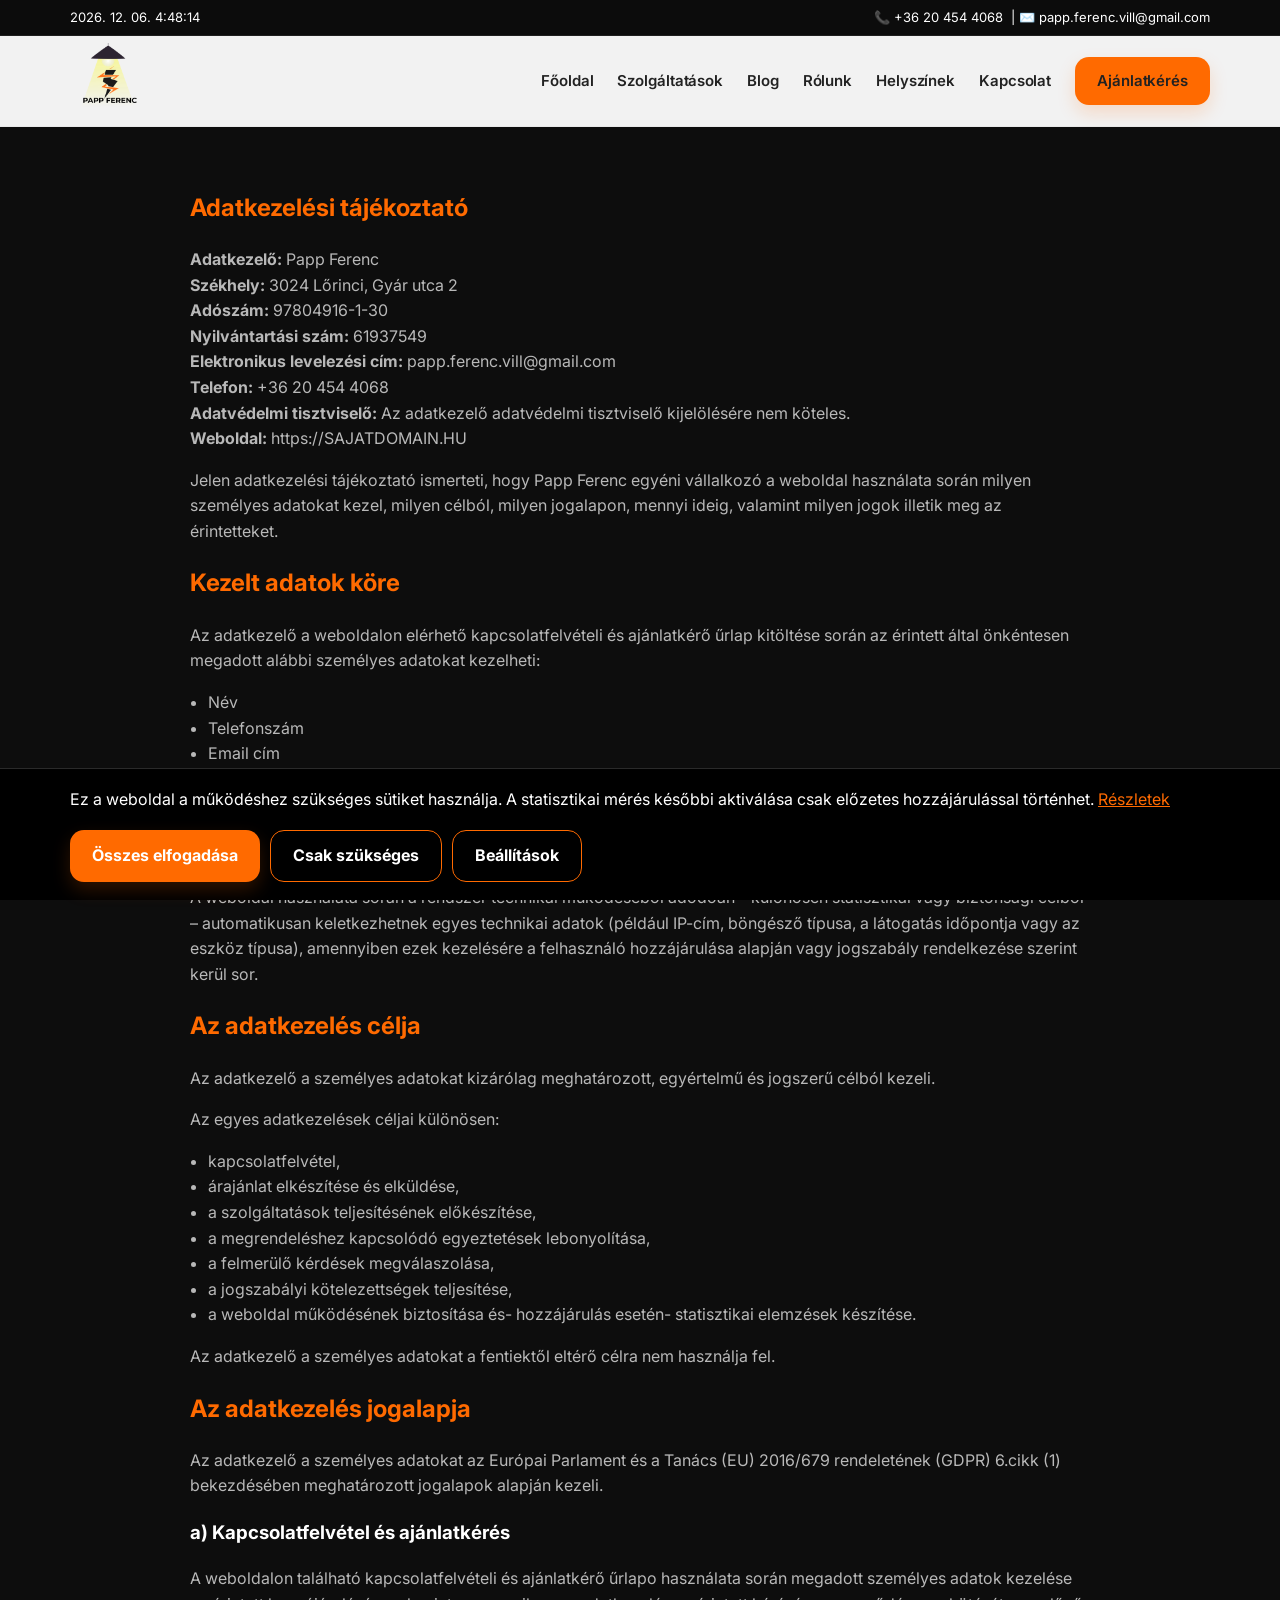
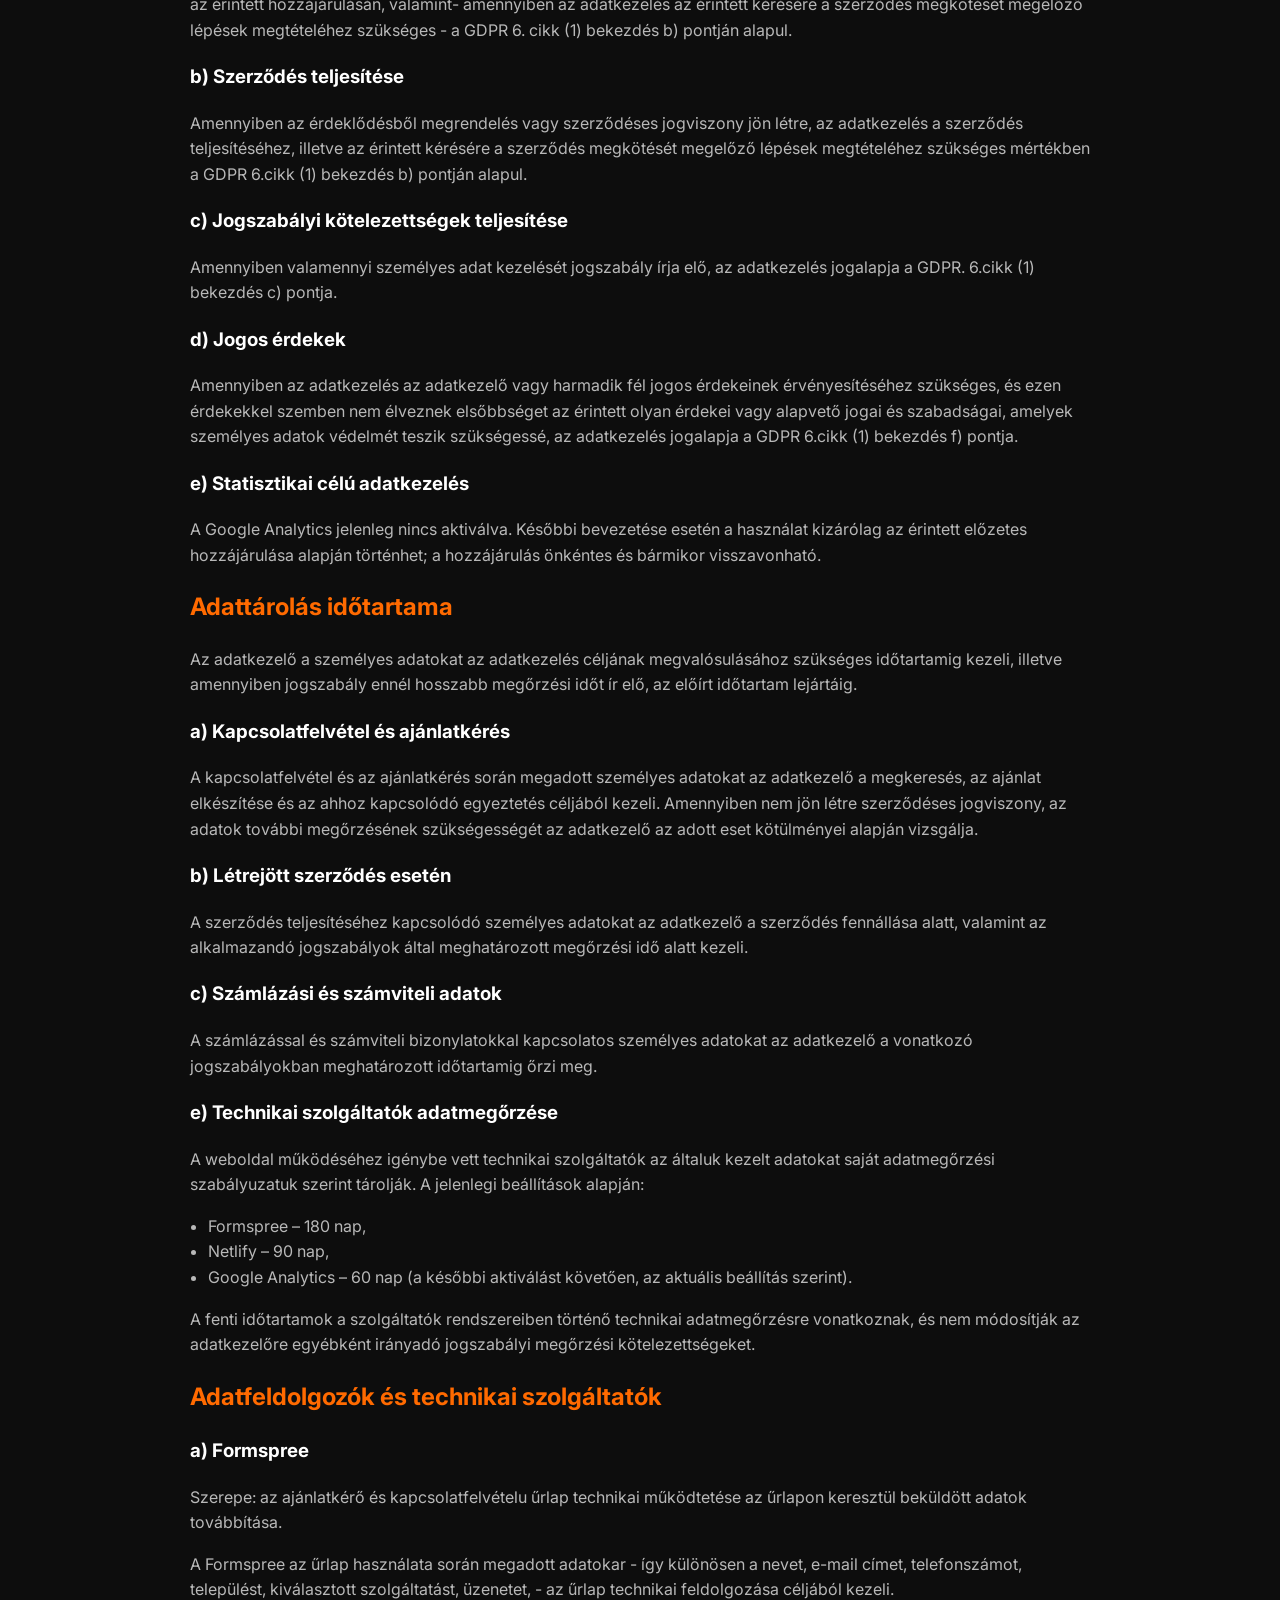
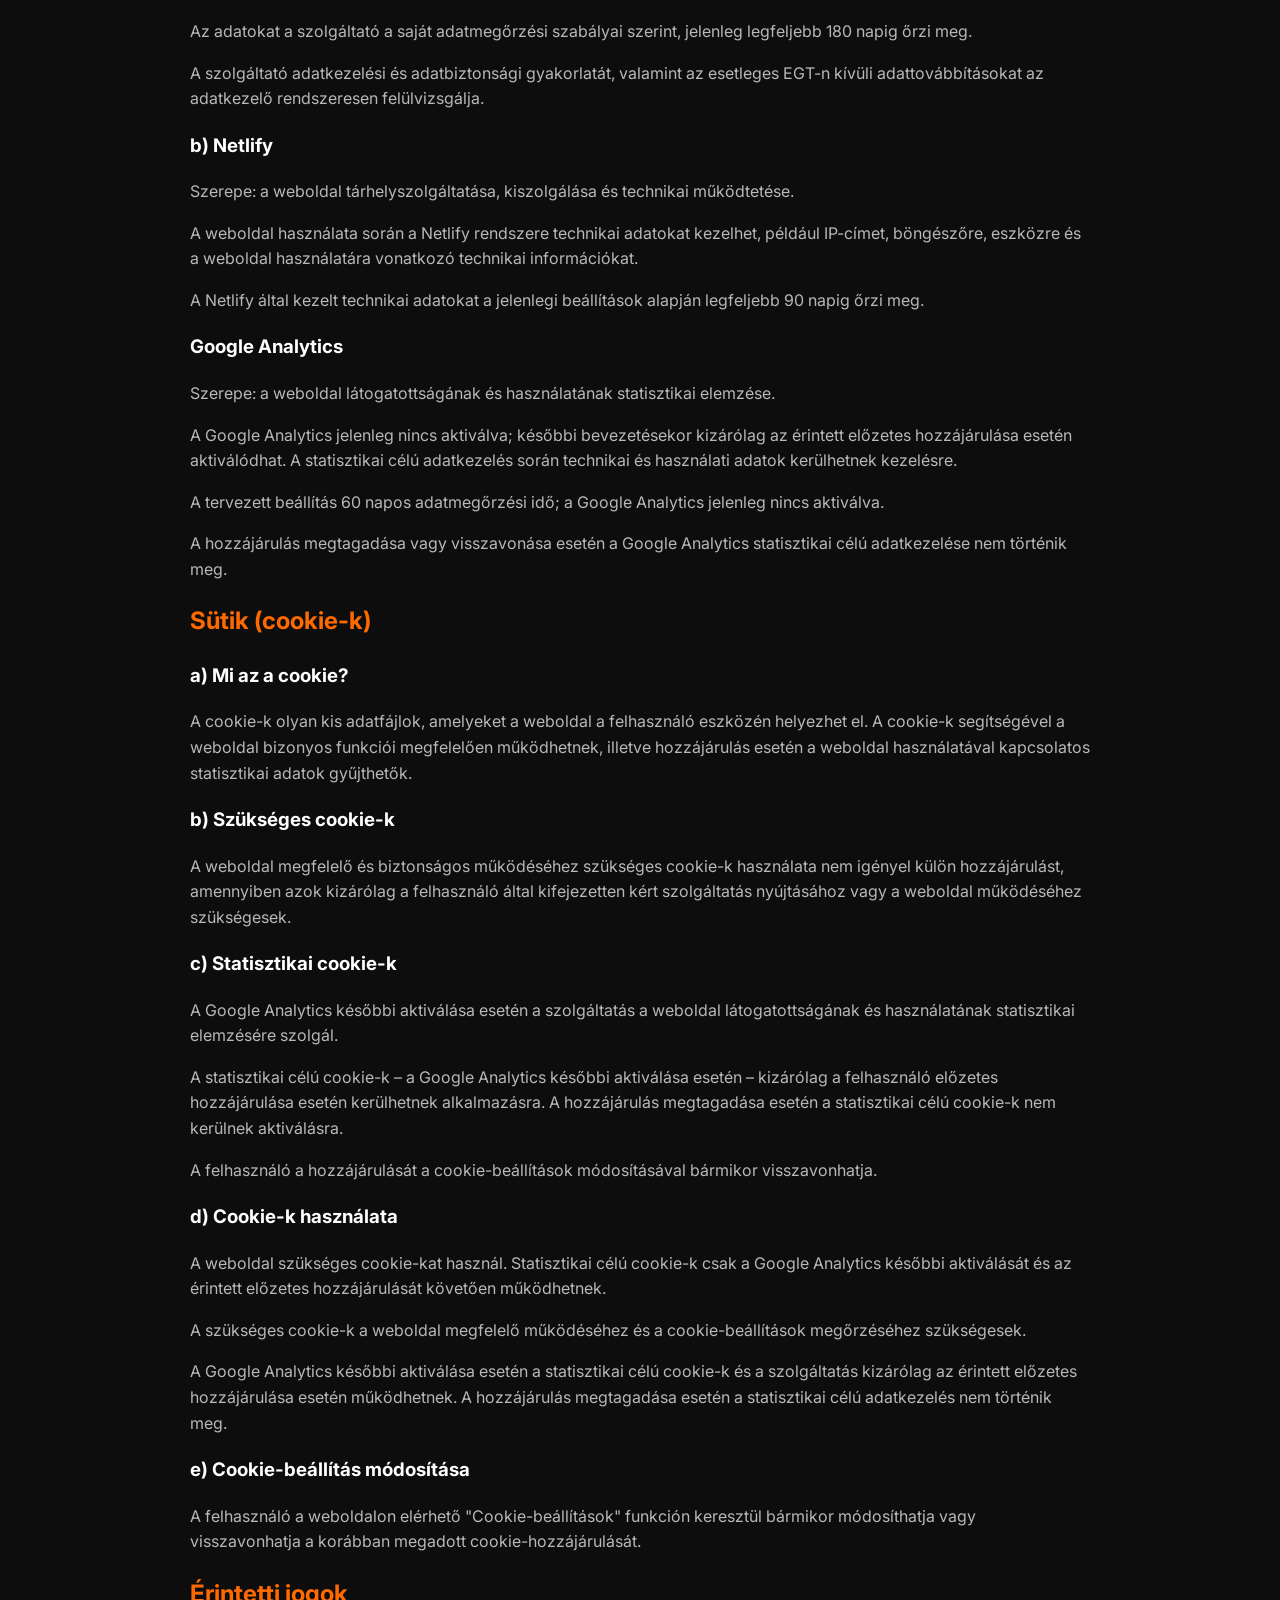
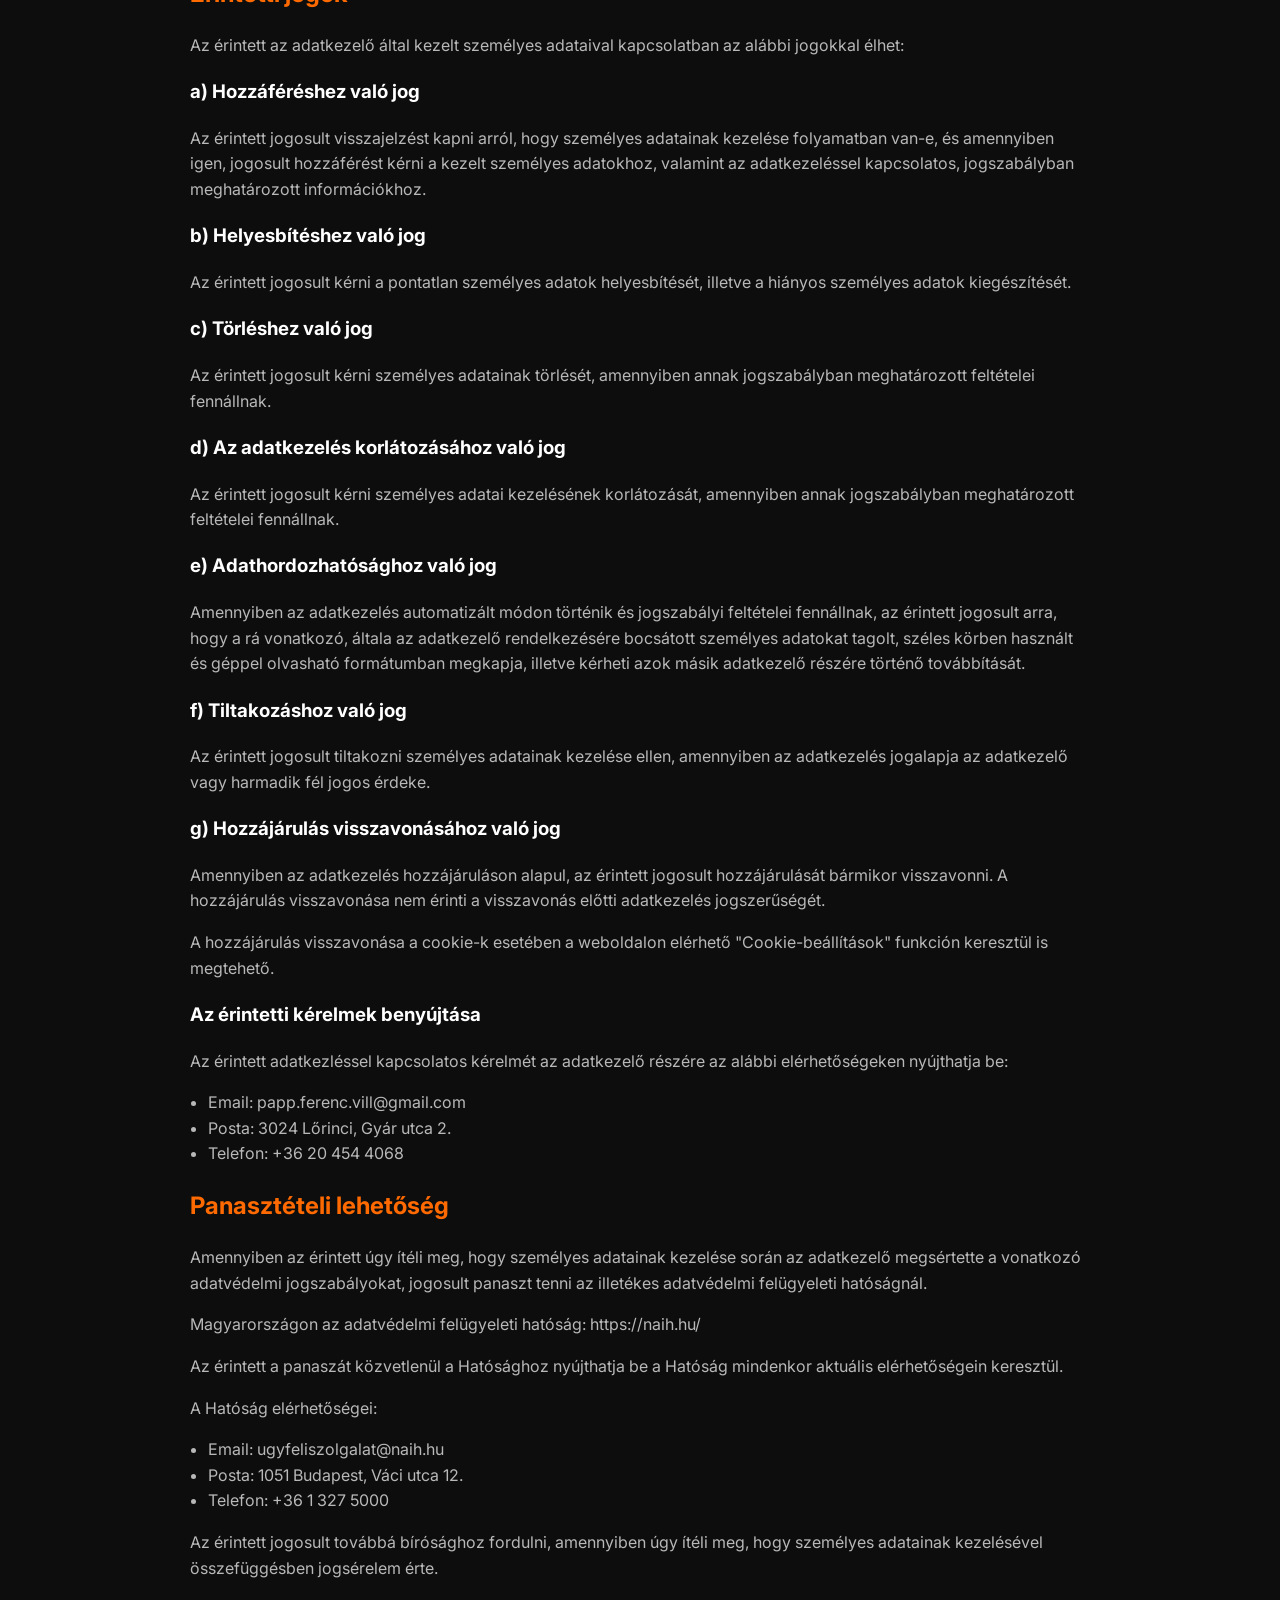
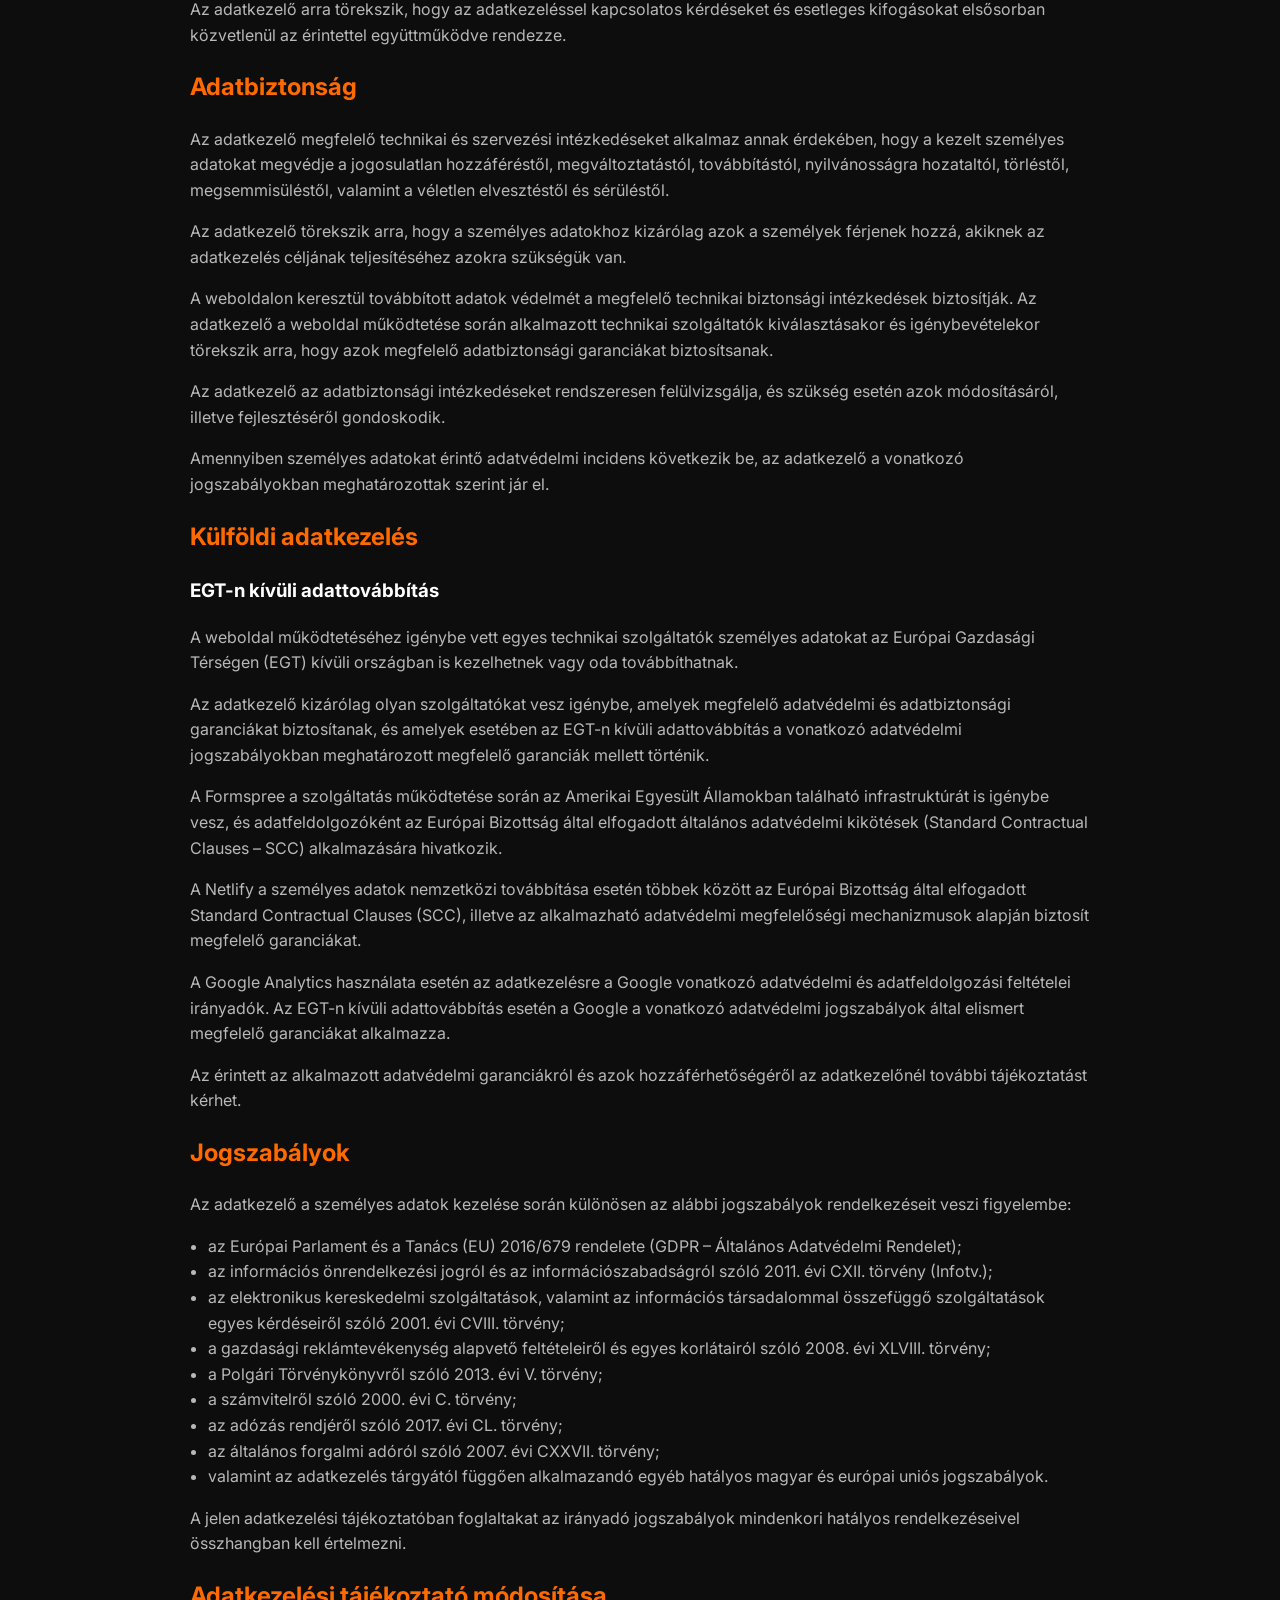
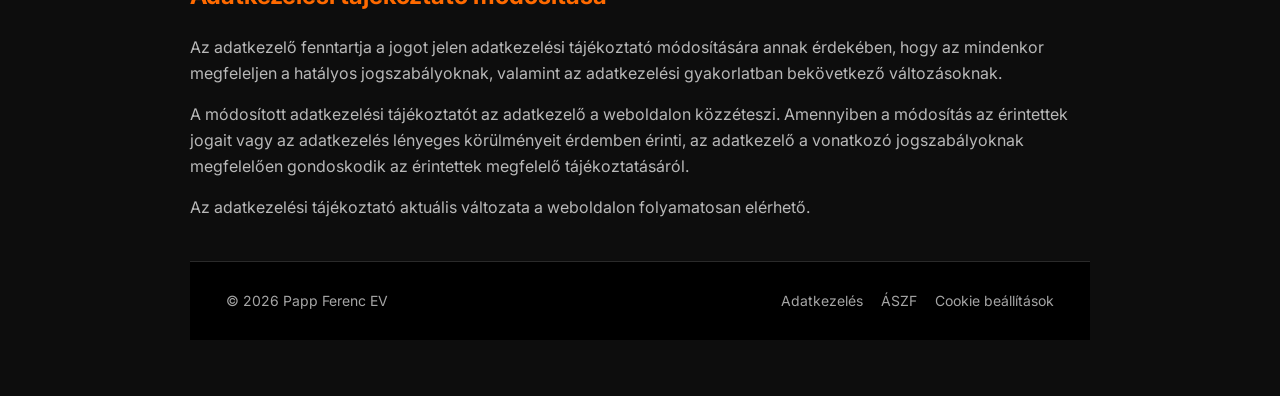
==== commit c93579e4: "Add files via upload" ====
--- a/adatkezeles.html
+++ b/adatkezeles.html
@@ -1,285 +1,280 @@
-<!DOCTYPE html>
-<html lang="hu">
-<head>
-  <meta charset="UTF-8">
-  <meta name="viewport" content="width=device-width, initial-scale=1.0">
-  <title>Adatkezelési tájékoztató - Papp Ferenc EV</title>
-  <meta name="robots" content="index, follow">
-  <meta name="author" content="Papp Ferenc EV">
-  <link rel="canonical" href="https://SAJATDOMAIN.HU/adatkezeles.html">
-  <link rel="icon" type="image/png" href="assets/favicon.png">
-  <link rel="stylesheet" href="assets/style.css">
-</head>
-<body>
-
-<header class="topbar">
-  <div class="container topbar-inner">
-    <div id="datetime"></div>
-    <div class="topbar-contact">
-      <span>📞 <a href="tel:+36204544068">+36 20 454 4068</a></span>
-      <span class="topbar-contact-email">| ✉️ <a href="mailto:papp.ferenc.vill@gmail.com">papp.ferenc.vill@gmail.com</a></span>
-    </div>
-  </div>
-</header>
-
-<nav class="navbar" id="navbar">
-  <div class="container nav-inner">
-    
-   <a href="index.html" class="logo logo-wrap">
-  <img src="assets/logo.png" alt="Papp Ferenc EV logó">
-  <span>Papp Ferenc EV</span>
-</a>
-    <div class="desktop-menu">
-      <a href="index.html">Főoldal</a>
-      <a href="szolgaltatasok.html">Szolgáltatások</a>
-      <a href="blog.html">Blog</a>
-      <a href="rolunk.html">Rólunk</a>
-      <a href="helyszinek.html">Helyszínek</a>
-      <a href="kapcsolat.html">Kapcsolat</a>
-      <a href="ajanlatkeres.html" class="btn btn-primary">Ajánlatkérés</a>
-    </div>
-    <button class="mobile-toggle" id="mobileToggle" aria-label="Menü megnyitása" aria-expanded="false">☰</button>
-  </div>
-  <div class="container mobile-menu" id="mobileMenu">
-    <a href="index.html">Főoldal</a>
-    <a href="szolgaltatasok.html">Szolgáltatások</a>
-    <a href="blog.html">Blog</a>
-    <a href="rolunk.html">Rólunk</a>
-    <a href="helyszinek.html">Helyszínek</a>
-    <a href="kapcsolat.html">Kapcsolat</a>
-    <a href="ajanlatkeres.html">Ajánlatkérés</a>
-  </div>
-</nav>
-
-<section class="article">
-  <h1>Adatkezelési tájékoztató</h1>
-
-  <p><strong>Adatkezelő:</strong> Papp Ferenc<br>
-  <strong>Székhely:</strong> 3024 Lőrinci, Gyár utca 2<br>
-  <strong>Adószám:</strong> 97804916-1-30<br>
-  <strong>Nyilvántartási szám:</strong> 61937549<br>
-  <strong>Elektronikus levelezési cím:</strong> papp.ferenc.vill@gmail.com<br>
-  <strong>Telefon:</strong> +36 20 454 4068</br>
-  <strong>Adatvédelmi tisztviselő:</strong> Az adatkezelő adatvédelmi tisztviselő kijelölésére nem köteles.<br>
-  <strong>Weboldal:</strong> https://SAJATDOMAIN.HU<br>
-
-  <p>Jelen adatkezelési tájékoztató ismerteti, hogy Papp Ferenc egyéni vállalkozó a weboldal használata során milyen személyes adatokat kezel, milyen célból, milyen jogalapon, mennyi ideig, valamint milyen jogok illetik meg az érintetteket.</p>
-
-  <h2>Kezelt adatok köre</h2>
-  <p>Az adatkezelő a weboldalon elérhető kapcsolatfelvételi és ajánlatkérő űrlap kitöltése során az érintett által önkéntesen megadott alábbi személyes adatokat kezelheti:</p>
-  <ul>
-    <li>Név</li>
-    <li>Telefonszám</li>
-    <li>Email cím</li>
-    <li>Település</li>
-    <li>Szolgáltatás típusa</li>
-    <li>Ingatlan típusa</li>
-    <li>Üzenet</li>
-  </ul>
-
-  <p>A weboldal használata során a rendszer technikai működéséből adódóan – különösen statisztikai vagy biztonsági célból – automatikusan keletkezhetnek egyes technikai adatok (például IP-cím, böngésző típusa, a látogatás időpontja vagy az eszköz típusa), amennyiben ezek kezelésére a felhasználó hozzájárulása alapján vagy jogszabály rendelkezése szerint kerül sor.</p>
-
-  <h2>Az adatkezelés célja</h2>
-  <p>Az adatkezelő a személyes adatokat kizárólag meghatározott, egyértelmű és jogszerű célból kezeli. </p>
-
-  <p> Az egyes adatkezelések céljai különösen: </p>
-  <ul>
-    <li>kapcsolatfelvétel,</li>
-    <li>árajánlat elkészítése és elküldése,</li>
-    <li>a szolgáltatások teljesítésének előkészítése,</li>
-    <li>a megrendeléshez kapcsolódó egyeztetések lebonyolítása,</li>
-    <li>a feltöltött dokumentumok kezelése,</li>
-    <li>a felmerülő kérdések megválaszolása,</li>
-    <li>a jogszabályi kötelezettségek teljesítése,</li>
-    <li>a weboldal működésének biztosítása és- hozzájárulás esetén- statisztikai elemzések készítése.</li>
-  </ul>
-
-  <p> A feltöltött fájlok kizárólag az árajánlat elkészítéséhez, a munkavégzéd előzetes felméréséhez vagy a kapcsolatfelvétel megkönnyítéséhez kerülnek felhasználásra.</p>
-  <p> Az adatkezelő a személyes adatokat a fentiektől eltérő célra nem használja fel.</p>
-
-
-  <h2>Az adatkezelés jogalapja</h2>
-  <p>Az adatkezelő a személyes adatokat az Európai Parlament és a Tanács (EU) 2016/679 rendeletének (GDPR) 6.cikk (1) bekezdésében meghatározott jogalapok alapján kezeli.</p>
-
-  <h3>a) Kapcsolatfelvétel és ajánlatkérés </h3>
-  <p> A weboldalon található kapcsolatfelvételi és ajánlatkérő űrlapo használata során megadott személyes adatok kezelése az érintett hozzájárulásán, valamint- amennyiben az adatkezelés az érintett kérésére a szerződés megkötését megelőző lépések megtételéhez szükséges - a GDPR 6. cikk (1) bekezdés b) pontján alapul.</p>
-  <h3>b) Szerződés teljesítése</h3>
-  <p> Amennyiben az érdeklődésből megrendelés vagy szerződéses jogviszony jön létre, az adatkezelés a szerződés teljesítéséhez, illetve az érintett kérésére a szerződés megkötését megelőző lépések megtételéhez szükséges mértékben a GDPR 6.cikk (1) bekezdés b) pontján alapul.</p>
-  <h3>c) Jogszabályi kötelezettségek teljesítése</h3>
-  <p>Amennyiben valamennyi személyes adat kezelését jogszabály írja elő, az adatkezelés jogalapja a GDPR. 6.cikk (1) bekezdés c) pontja.</p>
-  <h3>d) Jogos érdekek</h3>
-  <p>Amennyiben az adatkezelés az adatkezelő vagy harmadik fél jogos érdekeinek érvényesítéséhez szükséges, és ezen érdekekkel szemben nem élveznek elsőbbséget az érintett olyan érdekei vagy alapvető jogai és szabadságai, amelyek személyes adatok védelmét teszik szükségessé, az adatkezelés jogalapja a GDPR 6.cikk (1) bekezdés f) pontja.</p>
-  <h3>e) Statisztikai célú adatkezelés</h3>
-  <p>A Google Analytics használata kizárólag az érintett előzetes hozzájárulása alapján történik. A hozzájárulás megadása önkéntes, és az érintett azt bármikor visszavonhatja.</p>
-
-
-  <h2>Adattárolás időtartama</h2>
-  <p>Az adatkezelő a személyes adatokat az adatkezelés céljának megvalósulásához szükséges időtartamig kezeli, illetve amennyiben jogszabály ennél hosszabb megőrzési időt ír elő, az előírt időtartam lejártáig.</p>
-  <h3>a) Kapcsolatfelvétel és ajánlatkérés</h3>
-  <p>A kapcsolatfelvétel és az ajánlatkérés során megadott személyes adatokat az adatkezelő a megkeresés, az ajánlat elkészítése és az ahhoz kapcsolódó egyeztetés céljából kezeli. Amennyiben nem jön létre szerződéses jogviszony, az adatok további megőrzésének szükségességét az adatkezelő az adott eset kötülményei alapján vizsgálja.</p>
-  <h3>b) Létrejött szerződés esetén</h3>
-  <p>A szerződés teljesítéséhez kapcsolódó személyes adatokat az adatkezelő a szerződés fennállása alatt, valamint az alkalmazandó jogszabályok által meghatározott megőrzési idő alatt kezeli.</p>
-  <h3>c) Számlázási és számviteli adatok</h3>
-  <p>A számlázással és számviteli bizonylatokkal kapcsolatos személyes adatokat az adatkezelő a vonatkozó jogszabályokban meghatározott időtartamig őrzi meg.</p>
-  <h3>d) Feltöltött fájlok</h3>
-  <p>Az ajánlatkérés során feltöltött nfájlokat az adatkezelő az ajánlat elkészítéséhez, a munkavégzés előzetes felméréséhez és az egyeztetéshez szükséges időtartamig kezeli.</p>
-  <h3>e) Technikai szolgáltatók adatmegőrzése</h3>
-  <p>A weboldal működéséhez igénybe vett technikai szolgáltatók az általuk kezelt adatokat saját adatmegőrzési szabályuzatuk szerint tárolják. A jelenlegi beállítások alapján:</p>
-    <ul>  
-    <li>Formspree – 180 nap,</li>
-      <li>Netlify – 90 nap,</li>
-      <li>Google Analytics – 60 napi.</li>
-    </ul>
-  <p>A fenti időtartamok a szolgáltatók rendszereiben történő technikai adatmegőrzésre vonatkoznak, és nem módosítják az adatkezelőre egyébként irányadó jogszabályi megőrzési kötelezettségeket.</p>
-
-  <h2>Adatfeldolgozók és technikai szolgáltatók</h2>
-  <h3>a) Formspree</h3>
-  <p>Szerepe: az ajánlatkérő és kapcsolatfelvételu űrlap technikai működtetése az űrlapon keresztül beküldött adatok továbbítása.</p>
-  <p>A Formspree az űrlap használata során megadott adatokar - így különösen a nevet, e-mail címet, telefonszámot, települést, kiválasztott szolgáltatást, üzenetet, valamint a feltöltött fájlokat - az űrlap technikai feldolgozása céljából kezeli.</p>
-  <p>Az adatokat a szolgáltató a saját adatmegőrzési szabályai szerint, jelenleg legfeljebb 180 napig őrzi meg.</p>
-  <p>A szolgáltató adatkezelési és adatbiztonsági gyakorlatát, valamint az esetleges EGT-n kívüli adattovábbításokat az adatkezelő rendszeresen felülvizsgálja.</p>
-  <h3>b) Netlify</h3>
-  <p>Szerepe: a weboldal tárhelyszolgáltatása, kiszolgálása és technikai működtetése.</p>
-  <p>A weboldal használata során a Netlify rendszere technikai adatokat kezelhet, például IP-címet, böngészőre, eszközre és a weboldal használatára vonatkozó technikai információkat.</p>
-  <p>A szolgáltatóm által kezelt technikai adatokat a jelenlegi beállítások alapján legfeljebb 90 napig őrzi meg.</p>
-  <h3>Google Analytics</h3>
-  <p>Szerepe: a weboldal látogatottságának és használatának statisztikai elemzése.</p>
-  <p>A Google Analytics kizárólag az érintett előzetes hozzájárulása esetén aktiválódik. A statisztikai célú adatkezelés során technikai és használati adatok kerülhetnek kezelére.</p>
-  <p>Az adatokat a jelenlegi beállítások alapján legfeljebb 60 napig őrzi meg az alkalmazott adatmegőrzési beállítás szerint.</p>
-  <p>A hozzájárukás megtagadása vagy visszavonása esetén a Google Analytics statisztikai célú adatkezelése nem történik meg.</p>
-  
-  <h2>Sütik (cookie-k)</h2>
-  <h3>a) Mi az a cookie?</h3>
-  <p>A cookie-k olyan kis adatfájlok, amelyeket a weboldal a felhasználó eszközén helyezhet el. A cookie-k segítségével a weboldal bizonyos funkciói megfelelően működhetnek, illetve hozzájárulás esetén a weboldal használatával kapcsolatos statisztikai adatok gyűjthetők.</p>
-  <h3>b) Szükséges cookie-k</h3>
-  <p>A weboldal megfelelő és biztonságos működéséhez szükséges cookie-k használata nem igényel külön hozzájárulást, amennyiben azok kizárólag a felhasználó által kifejezetten kért szolgáltatás nyújtásához vagy a weboldal működéséhez szükségesek.</p>
-  <h3>c) Statisztikai cookie-k</h3>
-  <p>A weboldal Google Analytics szolgáltatást használhat a weboldal látogatottságának és használatának statisztikai elemzésére.</p>
-  <p>A statisztikai célú cookie-k kizárólag a felhasználó előzetes hozzájárulása esetén kerülnek alkalmazásra. A hozzájárulás megtagadása esetén a statisztikai célú cookie-k nem kerülnek aktiválásra.</p>
-  <p>A felhasználó a hozzájárulását a cookie-beállítások módosításával bármikor visszavonhatja.</p>
-  <h3>d) Cookie-k használata</h3>
-  <p>A weboldal szükséges cookie-kat, valamint a felhasználó által előzetes hozzájárulása esetén statisztikai célú cookie-kat használ.</p>
-  <p>A szükséges cookie-k a weboldal megfelelő működéséhez és a cookie-beállítások megőrzéséhez szükségesek.</p>
-  <p>A statisztikai célú cookie-k és a Google Analytics szolgáltatás kizárólag az érintett előzetes hozzájárulása esetén kerülnek aktiválásra. A hozzájárulás megtagadása esetén a statisztikai célú adatkezelés nem történik meg.</p>
-  <h3>e) Cookie-beállítás módosítása</h3>
-  <p>A felhasználó a weboldalon elérhető "Cookie-beállítások" funkción keresztül bármikor módosíthatja vagy visszavonhatja a korábban megadott cookie-hozzájárulását.</p>
-  
-  <h2>Érintetti jogok</h2>
-  <p>Az érintett az adatkezelő által kezelt személyes adataival kapcsolatban az alábbi jogokkal élhet:</p>
-  <h3>a) Hozzáféréshez való jog</h3>
-  <p>Az érintett jogosult visszajelzést kapni arról, hogy személyes adatainak kezelése folyamatban van-e, és amennyiben igen, jogosult hozzáférést kérni a kezelt személyes adatokhoz, valamint az adatkezeléssel kapcsolatos, jogszabályban meghatározott információkhoz.</p>
-  <h3>b) Helyesbítéshez való jog</h3>
-  <p>Az érintett jogosult kérni a pontatlan személyes adatok helyesbítését, illetve a hiányos személyes adatok kiegészítését.</p>
-  <h3>c) Törléshez való jog</h3>
-  <p>Az érintett jogosult kérni személyes adatainak törlését, amennyiben annak jogszabályban meghatározott feltételei fennállnak.</p>
-  <h3>d) Az adatkezelés korlátozásához való jog</h3>
-  <p>Az érintett jogosult kérni személyes adatai kezelésének korlátozását, amennyiben annak jogszabályban meghatározott feltételei fennállnak.</p>
-  <h3>e) Adathordozhatósághoz való jog</h3>
-  <p>Amennyiben az adatkezelés automatizált módon történik és jogszabályi feltételei fennállnak, az érintett jogosult arra, hogy a rá vonatkozó, általa az adatkezelő rendelkezésére bocsátott személyes adatokat tagolt, széles körben használt és géppel olvasható formátumban megkapja, illetve kérheti azok másik adatkezelő részére történő továbbítását.</p>
-  <h3>f) Tiltakozáshoz való jog</h3>
-  <p>Az érintett jogosult tiltakozni személyes adatainak kezelése ellen, amennyiben az adatkezelés jogalapja az adatkezelő vagy harmadik fél jogos érdeke.</p>
-  <h3>g) Hozzájárulás visszavonásához való jog</h3>
-  <p>Amennyiben az adatkezelés hozzájáruláson alapul, az érintett jogosult hozzájárulását bármikor visszavonni. A hozzájárulás visszavonása nem érinti a visszavonás előtti adatkezelés jogszerűségét.</p>
-  <p>A hozzájárulás visszavonása a cookie-k esetében a weboldalon elérhető "Cookie-beállítások" funkción keresztül is megtehető.</p>
-  <h3>Az érintetti kérelmek benyújtása</h3>
-  <p>Az érintett adatkezléssel kapcsolatos kérelmét az adatkezelő részére az alábbi elérhetőségeken nyújthatja be:</p>
-  <ul>
-    <li>Email: papp.ferenc.vill@gmail.com</li>
-    <li>Posta: 3024 Lőrinci, Gyár utca 2.</li>
-    <li>Telefon: +36 20 454 4068</li>
-  </ul>
-
-  <h2> Panasztételi lehetőség</h2>
-  <p>Amennyiben az érintett úgy ítéli meg, hogy személyes adatainak kezelése során az adatkezelő megsértette a vonatkozó adatvédelmi jogszabályokat, jogosult panaszt tenni az illetékes adatvédelmi felügyeleti hatóságnál.</p>
-  <p>Magyarországon az adatvédelmi felügyeleti hatóság: https://naih.hu/</p>
-  <p>Az érintett a panaszát közvetlenül a Hatósághoz nyújthatja be a Hatóság mindenkor aktuális elérhetőségein keresztül.</p>
-  <p>A Hatóság elérhetőségei:</p>
-  <ul>
-    <li>Email: ugyfeliszolgalat@naih.hu</li>
-    <li>Posta: 1051 Budapest, Váci utca 12.</li>
-    <li>Telefon: +36 1 327 5000</li>
-  </ul>
-  <p>Az érintett jogosult továbbá bírósághoz fordulni, amennyiben úgy ítéli meg, hogy személyes adatainak kezelésével összefüggésben jogsérelem érte.</p>ű
-  <p>Az adatkezelő arra törekszik, hogy az adatkezeléssel kapcsolatos kérdéseket és esetleges kifogásokat elsősorban közvetlenül az érintettel együttműködve rendezze.</p>
-
-  <h2>Adatbiztonság</h2>
-  <p>Az adatkezelő megfelelő technikai és szervezési intézkedéseket alkalmaz annak érdekében, hogy a kezelt személyes adatokat megvédje a jogosulatlan hozzáféréstől, megváltoztatástól, továbbítástól, nyilvánosságra hozataltól, törléstől, megsemmisüléstől, valamint a véletlen elvesztéstől és sérüléstől.</p>
-  <p>Az adatkezelő törekszik arra, hogy a személyes adatokhoz kizárólag azok a személyek férjenek hozzá, akiknek az adatkezelés céljának teljesítéséhez azokra szükségük van.</p>
-  <p>A weboldalon keresztül továbbított adatok védelmét a megfelelő technikai biztonsági intézkedések biztosítják. Az adatkezelő a weboldal működtetése során alkalmazott technikai szolgáltatók kiválasztásakor és igénybevételekor törekszik arra, hogy azok megfelelő adatbiztonsági garanciákat biztosítsanak.</p>
-  <p>Az adatkezelő az adatbiztonsági intézkedéseket rendszeresen felülvizsgálja, és szükség esetén azok módosításáról, illetve fejlesztéséről gondoskodik.</p>
-  <p>Amennyiben személyes adatokat érintő adatvédelmi incidens következik be, az adatkezelő a vonatkozó jogszabályokban meghatározottak szerint jár el.</p>
-
-  <h2> Külföldi adatkezelés</h2>
-  <h3>EGT-n kívüli adattovábbítás</h3>
-  <p>A weboldal működtetéséhez igénybe vett egyes technikai szolgáltatók személyes adatokat az Európai Gazdasági Térségen (EGT) kívüli országban is kezelhetnek vagy oda továbbíthatnak.</p>
-  <p>Az adatkezelő kizárólag olyan szolgáltatókat vesz igénybe, amelyek megfelelő adatvédelmi és adatbiztonsági garanciákat biztosítanak, és amelyek esetében az EGT-n kívüli adattovábbítás a vonatkozó adatvédelmi jogszabályokban meghatározott megfelelő garanciák mellett történik.</p>
-  <p>A Formspree a szolgáltatás működtetése során az Amerikai Egyesült Államokban található infrastruktúrát is igénybe vesz, és adatfeldolgozóként az Európai Bizottság által elfogadott általános adatvédelmi kikötések (Standard Contractual Clauses – SCC) alkalmazására hivatkozik.</p>
-  <p>A Netlify a személyes adatok nemzetközi továbbítása esetén többek között az Európai Bizottság által elfogadott Standard Contractual Clauses (SCC), illetve az alkalmazható adatvédelmi megfelelőségi mechanizmusok alapján biztosít megfelelő garanciákat.</p>
-  <p>A Google Analytics használata esetén az adatkezelésre a Google vonatkozó adatvédelmi és adatfeldolgozási feltételei irányadók. Az EGT-n kívüli adattovábbítás esetén a Google a vonatkozó adatvédelmi jogszabályok által elismert megfelelő garanciákat alkalmazza.</p>
-  <p>Az érintett az alkalmazott adatvédelmi garanciákról és azok hozzáférhetőségéről az adatkezelőnél további tájékoztatást kérhet.</p>
-
-  <h2>Jogszabályok</h2>
-  <p>Az adatkezelő a személyes adatok kezelése során különösen az alábbi jogszabályok rendelkezéseit veszi figyelembe:</p>
-  <ul>
-    <li>az Európai Parlament és a Tanács (EU) 2016/679 rendelete (GDPR – Általános Adatvédelmi Rendelet); </li>
-    <li>az információs önrendelkezési jogról és az információszabadságról szóló 2011. évi CXII. törvény (Infotv.);</li>
-    <li>az elektronikus kereskedelmi szolgáltatások, valamint az információs társadalommal összefüggő szolgáltatások egyes kérdéseiről szóló 2001. évi CVIII. törvény;</li>
-    <li>a gazdasági reklámtevékenység alapvető feltételeiről és egyes korlátairól szóló 2008. évi XLVIII. törvény;</li>
-    <li>a Polgári Törvénykönyvről szóló 2013. évi V. törvény;</li>
-    <li>a számvitelről szóló 2000. évi C. törvény;</li>
-    <li>az adózás rendjéről szóló 2017. évi CL. törvény;</li>
-    <li>az általános forgalmi adóról szóló 2007. évi CXXVII. törvény;</li>
-    <li>valamint az adatkezelés tárgyától függően alkalmazandó egyéb hatályos magyar és európai uniós jogszabályok.</li>
-  </ul>
-  <p>A jelen adatkezelési tájékoztatóban foglaltakat az irányadó jogszabályok mindenkori hatályos rendelkezéseivel összhangban kell értelmezni.</p>
-  
-  <h2>Adatkezelési tájékoztató módosítása</h2>
-   <p>Az adatkezelő fenntartja a jogot jelen adatkezelési tájékoztató módosítására annak érdekében, hogy az mindenkor megfeleljen a hatályos jogszabályoknak, valamint az adatkezelési gyakorlatban bekövetkező változásoknak.</p>
-   <p>A módosított adatkezelési tájékoztatót az adatkezelő a weboldalon közzéteszi. Amennyiben a módosítás az érintettek jogait vagy az adatkezelés lényeges körülményeit érdemben érinti, az adatkezelő a vonatkozó jogszabályoknak megfelelően gondoskodik az érintettek megfelelő tájékoztatásáról.</p>
-   <p>Az adatkezelési tájékoztató aktuális változata a weboldalon folyamatosan elérhető.</p>
- 
-<footer class="footer">
-  <div class="container footer-inner">
-    <div>© 2026 Papp Ferenc EV</div>
-    <div class="footer-links">
-      <a href="adatkezeles.html">Adatkezelés</a>
-      <a href="aszf.html">ÁSZF</a>
-      <a href="#" onclick="openCookieSettings(); return false;">Cookie beállítások</a>
-    </div>
-  </div>
-</footer>
-
-<a href="tel:+36204544068" class="floating-call" aria-label="Hívás">📞</a>
-
-<div class="cookie-banner" id="cookieBanner">
-  <div class="cookie-inner">
-    <div>
-      Ez a weboldal sütiket használ a jobb felhasználói élmény és statisztikai mérés érdekében.
-      <a href="adatkezeles.html" style="color:#ff6a00;text-decoration:underline;">Részletek</a>
-    </div>
-    <div class="cookie-actions">
-      <button class="btn btn-primary" onclick="acceptAllCookies()">Összes elfogadása</button>
-      <button class="btn btn-outline" onclick="acceptNecessaryCookies()">Csak szükséges</button>
-      <button class="btn btn-outline" onclick="openCookieSettings()">Beállítások</button>
-    </div>
-  </div>
-</div>
-
-<div class="cookie-modal" id="cookieModal">
-  <div class="cookie-modal-box">
-    <h2 class="section-title" style="font-size:28px; margin-bottom:10px;">Cookie beállítások</h2>
-    <div style="display:flex; justify-content:space-between; margin-bottom:12px;">
-      <span>Szükséges</span>
-      <input type="checkbox" checked disabled>
-    </div>
-    <div style="display:flex; justify-content:space-between; margin-bottom:20px;">
-      <span>Statisztikai (Google Analytics)</span>
-      <input type="checkbox" id="analyticsConsent">
-    </div>
-    <button class="btn btn-primary" style="width:100%;" onclick="saveCookieSettings()">Mentés</button>
-  </div>
-</div>
-
-<script src="assets/main.js"></script>
-</body>
+<!DOCTYPE html>
+<html lang="hu">
+<head>
+  <meta charset="UTF-8">
+  <meta name="viewport" content="width=device-width, initial-scale=1.0">
+  <title>Adatkezelési tájékoztató - Papp Ferenc EV</title>
+  <meta name="robots" content="index, follow">
+  <meta name="author" content="Papp Ferenc EV">
+  <link rel="canonical" href="https://SAJATDOMAIN.HU/adatkezeles.html">
+  <link rel="icon" type="image/png" href="assets/favicon.png">
+  <link rel="stylesheet" href="assets/style.css">
+</head>
+<body>
+
+<header class="topbar">
+  <div class="container topbar-inner">
+    <div id="datetime"></div>
+    <div class="topbar-contact">
+      <span>📞 <a href="tel:+36204544068">+36 20 454 4068</a></span>
+      <span class="topbar-contact-email">| ✉️ <a href="mailto:papp.ferenc.vill@gmail.com">papp.ferenc.vill@gmail.com</a></span>
+    </div>
+  </div>
+</header>
+
+<nav class="navbar" id="navbar">
+  <div class="container nav-inner">
+    
+   <a href="index.html" class="logo logo-wrap">
+  <img src="assets/logo.png" alt="Papp Ferenc EV logó">
+  <span>Papp Ferenc EV</span>
+</a>
+    <div class="desktop-menu">
+      <a href="index.html">Főoldal</a>
+      <a href="szolgaltatasok.html">Szolgáltatások</a>
+      <a href="blog.html">Blog</a>
+      <a href="rolunk.html">Rólunk</a>
+      <a href="helyszinek.html">Helyszínek</a>
+      <a href="kapcsolat.html">Kapcsolat</a>
+      <a href="ajanlatkeres.html" class="btn btn-primary">Ajánlatkérés</a>
+    </div>
+    <button class="mobile-toggle" id="mobileToggle" aria-label="Menü megnyitása" aria-expanded="false">☰</button>
+  </div>
+  <div class="container mobile-menu" id="mobileMenu">
+    <a href="index.html">Főoldal</a>
+    <a href="szolgaltatasok.html">Szolgáltatások</a>
+    <a href="blog.html">Blog</a>
+    <a href="rolunk.html">Rólunk</a>
+    <a href="helyszinek.html">Helyszínek</a>
+    <a href="kapcsolat.html">Kapcsolat</a>
+    <a href="ajanlatkeres.html">Ajánlatkérés</a>
+  </div>
+</nav>
+
+<section class="article">
+  <h1>Adatkezelési tájékoztató</h1>
+
+  <p><strong>Adatkezelő:</strong> Papp Ferenc<br>
+  <strong>Székhely:</strong> 3024 Lőrinci, Gyár utca 2<br>
+  <strong>Adószám:</strong> 97804916-1-30<br>
+  <strong>Nyilvántartási szám:</strong> 61937549<br>
+  <strong>Elektronikus levelezési cím:</strong> papp.ferenc.vill@gmail.com<br>
+  <strong>Telefon:</strong> +36 20 454 4068<br>
+  <strong>Adatvédelmi tisztviselő:</strong> Az adatkezelő adatvédelmi tisztviselő kijelölésére nem köteles.<br>
+  <strong>Weboldal:</strong> https://SAJATDOMAIN.HU<br>
+
+  <p>Jelen adatkezelési tájékoztató ismerteti, hogy Papp Ferenc egyéni vállalkozó a weboldal használata során milyen személyes adatokat kezel, milyen célból, milyen jogalapon, mennyi ideig, valamint milyen jogok illetik meg az érintetteket.</p>
+
+  <h2>Kezelt adatok köre</h2>
+  <p>Az adatkezelő a weboldalon elérhető kapcsolatfelvételi és ajánlatkérő űrlap kitöltése során az érintett által önkéntesen megadott alábbi személyes adatokat kezelheti:</p>
+  <ul>
+    <li>Név</li>
+    <li>Telefonszám</li>
+    <li>Email cím</li>
+    <li>Település</li>
+    <li>Szolgáltatás típusa</li>
+    <li>Ingatlan típusa</li>
+    <li>Üzenet</li>
+  </ul>
+
+  <p>A weboldal használata során a rendszer technikai működéséből adódóan – különösen statisztikai vagy biztonsági célból – automatikusan keletkezhetnek egyes technikai adatok (például IP-cím, böngésző típusa, a látogatás időpontja vagy az eszköz típusa), amennyiben ezek kezelésére a felhasználó hozzájárulása alapján vagy jogszabály rendelkezése szerint kerül sor.</p>
+
+  <h2>Az adatkezelés célja</h2>
+  <p>Az adatkezelő a személyes adatokat kizárólag meghatározott, egyértelmű és jogszerű célból kezeli. </p>
+
+  <p> Az egyes adatkezelések céljai különösen: </p>
+  <ul>
+    <li>kapcsolatfelvétel,</li>
+    <li>árajánlat elkészítése és elküldése,</li>
+    <li>a szolgáltatások teljesítésének előkészítése,</li>
+    <li>a megrendeléshez kapcsolódó egyeztetések lebonyolítása,</li>
+    <li>a felmerülő kérdések megválaszolása,</li>
+    <li>a jogszabályi kötelezettségek teljesítése,</li>
+    <li>a weboldal működésének biztosítása és- hozzájárulás esetén- statisztikai elemzések készítése.</li>
+  </ul>
+<p> Az adatkezelő a személyes adatokat a fentiektől eltérő célra nem használja fel.</p>
+
+
+  <h2>Az adatkezelés jogalapja</h2>
+  <p>Az adatkezelő a személyes adatokat az Európai Parlament és a Tanács (EU) 2016/679 rendeletének (GDPR) 6.cikk (1) bekezdésében meghatározott jogalapok alapján kezeli.</p>
+
+  <h3>a) Kapcsolatfelvétel és ajánlatkérés </h3>
+  <p> A weboldalon található kapcsolatfelvételi és ajánlatkérő űrlapo használata során megadott személyes adatok kezelése az érintett hozzájárulásán, valamint- amennyiben az adatkezelés az érintett kérésére a szerződés megkötését megelőző lépések megtételéhez szükséges - a GDPR 6. cikk (1) bekezdés b) pontján alapul.</p>
+  <h3>b) Szerződés teljesítése</h3>
+  <p> Amennyiben az érdeklődésből megrendelés vagy szerződéses jogviszony jön létre, az adatkezelés a szerződés teljesítéséhez, illetve az érintett kérésére a szerződés megkötését megelőző lépések megtételéhez szükséges mértékben a GDPR 6.cikk (1) bekezdés b) pontján alapul.</p>
+  <h3>c) Jogszabályi kötelezettségek teljesítése</h3>
+  <p>Amennyiben valamennyi személyes adat kezelését jogszabály írja elő, az adatkezelés jogalapja a GDPR. 6.cikk (1) bekezdés c) pontja.</p>
+  <h3>d) Jogos érdekek</h3>
+  <p>Amennyiben az adatkezelés az adatkezelő vagy harmadik fél jogos érdekeinek érvényesítéséhez szükséges, és ezen érdekekkel szemben nem élveznek elsőbbséget az érintett olyan érdekei vagy alapvető jogai és szabadságai, amelyek személyes adatok védelmét teszik szükségessé, az adatkezelés jogalapja a GDPR 6.cikk (1) bekezdés f) pontja.</p>
+  <h3>e) Statisztikai célú adatkezelés</h3>
+  <p>A Google Analytics jelenleg nincs aktiválva. Későbbi bevezetése esetén a használat kizárólag az érintett előzetes hozzájárulása alapján történhet; a hozzájárulás önkéntes és bármikor visszavonható.</p>
+
+
+  <h2>Adattárolás időtartama</h2>
+  <p>Az adatkezelő a személyes adatokat az adatkezelés céljának megvalósulásához szükséges időtartamig kezeli, illetve amennyiben jogszabály ennél hosszabb megőrzési időt ír elő, az előírt időtartam lejártáig.</p>
+  <h3>a) Kapcsolatfelvétel és ajánlatkérés</h3>
+  <p>A kapcsolatfelvétel és az ajánlatkérés során megadott személyes adatokat az adatkezelő a megkeresés, az ajánlat elkészítése és az ahhoz kapcsolódó egyeztetés céljából kezeli. Amennyiben nem jön létre szerződéses jogviszony, az adatok további megőrzésének szükségességét az adatkezelő az adott eset kötülményei alapján vizsgálja.</p>
+  <h3>b) Létrejött szerződés esetén</h3>
+  <p>A szerződés teljesítéséhez kapcsolódó személyes adatokat az adatkezelő a szerződés fennállása alatt, valamint az alkalmazandó jogszabályok által meghatározott megőrzési idő alatt kezeli.</p>
+  <h3>c) Számlázási és számviteli adatok</h3>
+  <p>A számlázással és számviteli bizonylatokkal kapcsolatos személyes adatokat az adatkezelő a vonatkozó jogszabályokban meghatározott időtartamig őrzi meg.</p>
+<h3>e) Technikai szolgáltatók adatmegőrzése</h3>
+  <p>A weboldal működéséhez igénybe vett technikai szolgáltatók az általuk kezelt adatokat saját adatmegőrzési szabályuzatuk szerint tárolják. A jelenlegi beállítások alapján:</p>
+    <ul>  
+    <li>Formspree – 180 nap,</li>
+      <li>Netlify – 90 nap,</li>
+      <li>Google Analytics – 60 nap (a későbbi aktiválást követően, az aktuális beállítás szerint).</li>
+    </ul>
+  <p>A fenti időtartamok a szolgáltatók rendszereiben történő technikai adatmegőrzésre vonatkoznak, és nem módosítják az adatkezelőre egyébként irányadó jogszabályi megőrzési kötelezettségeket.</p>
+
+  <h2>Adatfeldolgozók és technikai szolgáltatók</h2>
+  <h3>a) Formspree</h3>
+  <p>Szerepe: az ajánlatkérő és kapcsolatfelvételu űrlap technikai működtetése az űrlapon keresztül beküldött adatok továbbítása.</p>
+  <p>A Formspree az űrlap használata során megadott adatokar - így különösen a nevet, e-mail címet, telefonszámot, települést, kiválasztott szolgáltatást, üzenetet, - az űrlap technikai feldolgozása céljából kezeli.</p>
+  <p>Az adatokat a szolgáltató a saját adatmegőrzési szabályai szerint, jelenleg legfeljebb 180 napig őrzi meg.</p>
+  <p>A szolgáltató adatkezelési és adatbiztonsági gyakorlatát, valamint az esetleges EGT-n kívüli adattovábbításokat az adatkezelő rendszeresen felülvizsgálja.</p>
+  <h3>b) Netlify</h3>
+  <p>Szerepe: a weboldal tárhelyszolgáltatása, kiszolgálása és technikai működtetése.</p>
+  <p>A weboldal használata során a Netlify rendszere technikai adatokat kezelhet, például IP-címet, böngészőre, eszközre és a weboldal használatára vonatkozó technikai információkat.</p>
+  <p>A Netlify által kezelt technikai adatokat a jelenlegi beállítások alapján legfeljebb 90 napig őrzi meg.</p>
+  <h3>Google Analytics</h3>
+  <p>Szerepe: a weboldal látogatottságának és használatának statisztikai elemzése.</p>
+  <p>A Google Analytics jelenleg nincs aktiválva; későbbi bevezetésekor kizárólag az érintett előzetes hozzájárulása esetén aktiválódhat. A statisztikai célú adatkezelés során technikai és használati adatok kerülhetnek kezelésre.</p>
+  <p>A tervezett beállítás 60 napos adatmegőrzési idő; a Google Analytics jelenleg nincs aktiválva.</p>
+  <p>A hozzájárulás megtagadása vagy visszavonása esetén a Google Analytics statisztikai célú adatkezelése nem történik meg.</p>
+  
+  <h2>Sütik (cookie-k)</h2>
+  <h3>a) Mi az a cookie?</h3>
+  <p>A cookie-k olyan kis adatfájlok, amelyeket a weboldal a felhasználó eszközén helyezhet el. A cookie-k segítségével a weboldal bizonyos funkciói megfelelően működhetnek, illetve hozzájárulás esetén a weboldal használatával kapcsolatos statisztikai adatok gyűjthetők.</p>
+  <h3>b) Szükséges cookie-k</h3>
+  <p>A weboldal megfelelő és biztonságos működéséhez szükséges cookie-k használata nem igényel külön hozzájárulást, amennyiben azok kizárólag a felhasználó által kifejezetten kért szolgáltatás nyújtásához vagy a weboldal működéséhez szükségesek.</p>
+  <h3>c) Statisztikai cookie-k</h3>
+  <p>A Google Analytics későbbi aktiválása esetén a szolgáltatás a weboldal látogatottságának és használatának statisztikai elemzésére szolgál.</p>
+  <p>A statisztikai célú cookie-k – a Google Analytics későbbi aktiválása esetén – kizárólag a felhasználó előzetes hozzájárulása esetén kerülhetnek alkalmazásra. A hozzájárulás megtagadása esetén a statisztikai célú cookie-k nem kerülnek aktiválásra.</p>
+  <p>A felhasználó a hozzájárulását a cookie-beállítások módosításával bármikor visszavonhatja.</p>
+  <h3>d) Cookie-k használata</h3>
+  <p>A weboldal szükséges cookie-kat használ. Statisztikai célú cookie-k csak a Google Analytics későbbi aktiválását és az érintett előzetes hozzájárulását követően működhetnek.</p>
+  <p>A szükséges cookie-k a weboldal megfelelő működéséhez és a cookie-beállítások megőrzéséhez szükségesek.</p>
+  <p>A Google Analytics későbbi aktiválása esetén a statisztikai célú cookie-k és a szolgáltatás kizárólag az érintett előzetes hozzájárulása esetén működhetnek. A hozzájárulás megtagadása esetén a statisztikai célú adatkezelés nem történik meg.</p>
+  <h3>e) Cookie-beállítás módosítása</h3>
+  <p>A felhasználó a weboldalon elérhető "Cookie-beállítások" funkción keresztül bármikor módosíthatja vagy visszavonhatja a korábban megadott cookie-hozzájárulását.</p>
+  
+  <h2>Érintetti jogok</h2>
+  <p>Az érintett az adatkezelő által kezelt személyes adataival kapcsolatban az alábbi jogokkal élhet:</p>
+  <h3>a) Hozzáféréshez való jog</h3>
+  <p>Az érintett jogosult visszajelzést kapni arról, hogy személyes adatainak kezelése folyamatban van-e, és amennyiben igen, jogosult hozzáférést kérni a kezelt személyes adatokhoz, valamint az adatkezeléssel kapcsolatos, jogszabályban meghatározott információkhoz.</p>
+  <h3>b) Helyesbítéshez való jog</h3>
+  <p>Az érintett jogosult kérni a pontatlan személyes adatok helyesbítését, illetve a hiányos személyes adatok kiegészítését.</p>
+  <h3>c) Törléshez való jog</h3>
+  <p>Az érintett jogosult kérni személyes adatainak törlését, amennyiben annak jogszabályban meghatározott feltételei fennállnak.</p>
+  <h3>d) Az adatkezelés korlátozásához való jog</h3>
+  <p>Az érintett jogosult kérni személyes adatai kezelésének korlátozását, amennyiben annak jogszabályban meghatározott feltételei fennállnak.</p>
+  <h3>e) Adathordozhatósághoz való jog</h3>
+  <p>Amennyiben az adatkezelés automatizált módon történik és jogszabályi feltételei fennállnak, az érintett jogosult arra, hogy a rá vonatkozó, általa az adatkezelő rendelkezésére bocsátott személyes adatokat tagolt, széles körben használt és géppel olvasható formátumban megkapja, illetve kérheti azok másik adatkezelő részére történő továbbítását.</p>
+  <h3>f) Tiltakozáshoz való jog</h3>
+  <p>Az érintett jogosult tiltakozni személyes adatainak kezelése ellen, amennyiben az adatkezelés jogalapja az adatkezelő vagy harmadik fél jogos érdeke.</p>
+  <h3>g) Hozzájárulás visszavonásához való jog</h3>
+  <p>Amennyiben az adatkezelés hozzájáruláson alapul, az érintett jogosult hozzájárulását bármikor visszavonni. A hozzájárulás visszavonása nem érinti a visszavonás előtti adatkezelés jogszerűségét.</p>
+  <p>A hozzájárulás visszavonása a cookie-k esetében a weboldalon elérhető "Cookie-beállítások" funkción keresztül is megtehető.</p>
+  <h3>Az érintetti kérelmek benyújtása</h3>
+  <p>Az érintett adatkezléssel kapcsolatos kérelmét az adatkezelő részére az alábbi elérhetőségeken nyújthatja be:</p>
+  <ul>
+    <li>Email: papp.ferenc.vill@gmail.com</li>
+    <li>Posta: 3024 Lőrinci, Gyár utca 2.</li>
+    <li>Telefon: +36 20 454 4068</li>
+  </ul>
+
+  <h2> Panasztételi lehetőség</h2>
+  <p>Amennyiben az érintett úgy ítéli meg, hogy személyes adatainak kezelése során az adatkezelő megsértette a vonatkozó adatvédelmi jogszabályokat, jogosult panaszt tenni az illetékes adatvédelmi felügyeleti hatóságnál.</p>
+  <p>Magyarországon az adatvédelmi felügyeleti hatóság: https://naih.hu/</p>
+  <p>Az érintett a panaszát közvetlenül a Hatósághoz nyújthatja be a Hatóság mindenkor aktuális elérhetőségein keresztül.</p>
+  <p>A Hatóság elérhetőségei:</p>
+  <ul>
+    <li>Email: ugyfeliszolgalat@naih.hu</li>
+    <li>Posta: 1051 Budapest, Váci utca 12.</li>
+    <li>Telefon: +36 1 327 5000</li>
+  </ul>
+  <p>Az érintett jogosult továbbá bírósághoz fordulni, amennyiben úgy ítéli meg, hogy személyes adatainak kezelésével összefüggésben jogsérelem érte.</p>
+  <p>Az adatkezelő arra törekszik, hogy az adatkezeléssel kapcsolatos kérdéseket és esetleges kifogásokat elsősorban közvetlenül az érintettel együttműködve rendezze.</p>
+
+  <h2>Adatbiztonság</h2>
+  <p>Az adatkezelő megfelelő technikai és szervezési intézkedéseket alkalmaz annak érdekében, hogy a kezelt személyes adatokat megvédje a jogosulatlan hozzáféréstől, megváltoztatástól, továbbítástól, nyilvánosságra hozataltól, törléstől, megsemmisüléstől, valamint a véletlen elvesztéstől és sérüléstől.</p>
+  <p>Az adatkezelő törekszik arra, hogy a személyes adatokhoz kizárólag azok a személyek férjenek hozzá, akiknek az adatkezelés céljának teljesítéséhez azokra szükségük van.</p>
+  <p>A weboldalon keresztül továbbított adatok védelmét a megfelelő technikai biztonsági intézkedések biztosítják. Az adatkezelő a weboldal működtetése során alkalmazott technikai szolgáltatók kiválasztásakor és igénybevételekor törekszik arra, hogy azok megfelelő adatbiztonsági garanciákat biztosítsanak.</p>
+  <p>Az adatkezelő az adatbiztonsági intézkedéseket rendszeresen felülvizsgálja, és szükség esetén azok módosításáról, illetve fejlesztéséről gondoskodik.</p>
+  <p>Amennyiben személyes adatokat érintő adatvédelmi incidens következik be, az adatkezelő a vonatkozó jogszabályokban meghatározottak szerint jár el.</p>
+
+  <h2> Külföldi adatkezelés</h2>
+  <h3>EGT-n kívüli adattovábbítás</h3>
+  <p>A weboldal működtetéséhez igénybe vett egyes technikai szolgáltatók személyes adatokat az Európai Gazdasági Térségen (EGT) kívüli országban is kezelhetnek vagy oda továbbíthatnak.</p>
+  <p>Az adatkezelő kizárólag olyan szolgáltatókat vesz igénybe, amelyek megfelelő adatvédelmi és adatbiztonsági garanciákat biztosítanak, és amelyek esetében az EGT-n kívüli adattovábbítás a vonatkozó adatvédelmi jogszabályokban meghatározott megfelelő garanciák mellett történik.</p>
+  <p>A Formspree a szolgáltatás működtetése során az Amerikai Egyesült Államokban található infrastruktúrát is igénybe vesz, és adatfeldolgozóként az Európai Bizottság által elfogadott általános adatvédelmi kikötések (Standard Contractual Clauses – SCC) alkalmazására hivatkozik.</p>
+  <p>A Netlify a személyes adatok nemzetközi továbbítása esetén többek között az Európai Bizottság által elfogadott Standard Contractual Clauses (SCC), illetve az alkalmazható adatvédelmi megfelelőségi mechanizmusok alapján biztosít megfelelő garanciákat.</p>
+  <p>A Google Analytics használata esetén az adatkezelésre a Google vonatkozó adatvédelmi és adatfeldolgozási feltételei irányadók. Az EGT-n kívüli adattovábbítás esetén a Google a vonatkozó adatvédelmi jogszabályok által elismert megfelelő garanciákat alkalmazza.</p>
+  <p>Az érintett az alkalmazott adatvédelmi garanciákról és azok hozzáférhetőségéről az adatkezelőnél további tájékoztatást kérhet.</p>
+
+  <h2>Jogszabályok</h2>
+  <p>Az adatkezelő a személyes adatok kezelése során különösen az alábbi jogszabályok rendelkezéseit veszi figyelembe:</p>
+  <ul>
+    <li>az Európai Parlament és a Tanács (EU) 2016/679 rendelete (GDPR – Általános Adatvédelmi Rendelet); </li>
+    <li>az információs önrendelkezési jogról és az információszabadságról szóló 2011. évi CXII. törvény (Infotv.);</li>
+    <li>az elektronikus kereskedelmi szolgáltatások, valamint az információs társadalommal összefüggő szolgáltatások egyes kérdéseiről szóló 2001. évi CVIII. törvény;</li>
+    <li>a gazdasági reklámtevékenység alapvető feltételeiről és egyes korlátairól szóló 2008. évi XLVIII. törvény;</li>
+    <li>a Polgári Törvénykönyvről szóló 2013. évi V. törvény;</li>
+    <li>a számvitelről szóló 2000. évi C. törvény;</li>
+    <li>az adózás rendjéről szóló 2017. évi CL. törvény;</li>
+    <li>az általános forgalmi adóról szóló 2007. évi CXXVII. törvény;</li>
+    <li>valamint az adatkezelés tárgyától függően alkalmazandó egyéb hatályos magyar és európai uniós jogszabályok.</li>
+  </ul>
+  <p>A jelen adatkezelési tájékoztatóban foglaltakat az irányadó jogszabályok mindenkori hatályos rendelkezéseivel összhangban kell értelmezni.</p>
+  
+  <h2>Adatkezelési tájékoztató módosítása</h2>
+   <p>Az adatkezelő fenntartja a jogot jelen adatkezelési tájékoztató módosítására annak érdekében, hogy az mindenkor megfeleljen a hatályos jogszabályoknak, valamint az adatkezelési gyakorlatban bekövetkező változásoknak.</p>
+   <p>A módosított adatkezelési tájékoztatót az adatkezelő a weboldalon közzéteszi. Amennyiben a módosítás az érintettek jogait vagy az adatkezelés lényeges körülményeit érdemben érinti, az adatkezelő a vonatkozó jogszabályoknak megfelelően gondoskodik az érintettek megfelelő tájékoztatásáról.</p>
+   <p>Az adatkezelési tájékoztató aktuális változata a weboldalon folyamatosan elérhető.</p>
+ 
+<footer class="footer">
+  <div class="container footer-inner">
+    <div>© 2026 Papp Ferenc EV</div>
+    <div class="footer-links">
+      <a href="adatkezeles.html">Adatkezelés</a>
+      <a href="aszf.html">ÁSZF</a>
+      <a href="#" onclick="openCookieSettings(); return false;">Cookie beállítások</a>
+    </div>
+  </div>
+</footer>
+
+<a href="tel:+36204544068" class="floating-call" aria-label="Hívás">📞</a>
+
+<div class="cookie-banner" id="cookieBanner">
+  <div class="cookie-inner">
+    <div>
+      Ez a weboldal a működéshez szükséges sütiket használja. A statisztikai mérés későbbi aktiválása csak előzetes hozzájárulással történhet.
+      <a href="adatkezeles.html" style="color:#ff6a00;text-decoration:underline;">Részletek</a>
+    </div>
+    <div class="cookie-actions">
+      <button class="btn btn-primary" onclick="acceptAllCookies()">Összes elfogadása</button>
+      <button class="btn btn-outline" onclick="acceptNecessaryCookies()">Csak szükséges</button>
+      <button class="btn btn-outline" onclick="openCookieSettings()">Beállítások</button>
+    </div>
+  </div>
+</div>
+
+<div class="cookie-modal" id="cookieModal">
+  <div class="cookie-modal-box">
+    <h2 class="section-title" style="font-size:28px; margin-bottom:10px;">Cookie beállítások</h2>
+    <div style="display:flex; justify-content:space-between; margin-bottom:12px;">
+      <span>Szükséges</span>
+      <input type="checkbox" checked disabled>
+    </div>
+    <div style="display:flex; justify-content:space-between; margin-bottom:20px;">
+      <span>Statisztikai (Google Analytics)</span>
+      <input type="checkbox" id="analyticsConsent">
+    </div>
+    <button class="btn btn-primary" style="width:100%;" onclick="saveCookieSettings()">Mentés</button>
+  </div>
+</div>
+
+<script src="assets/main.js"></script>
+</body>
 </html>
